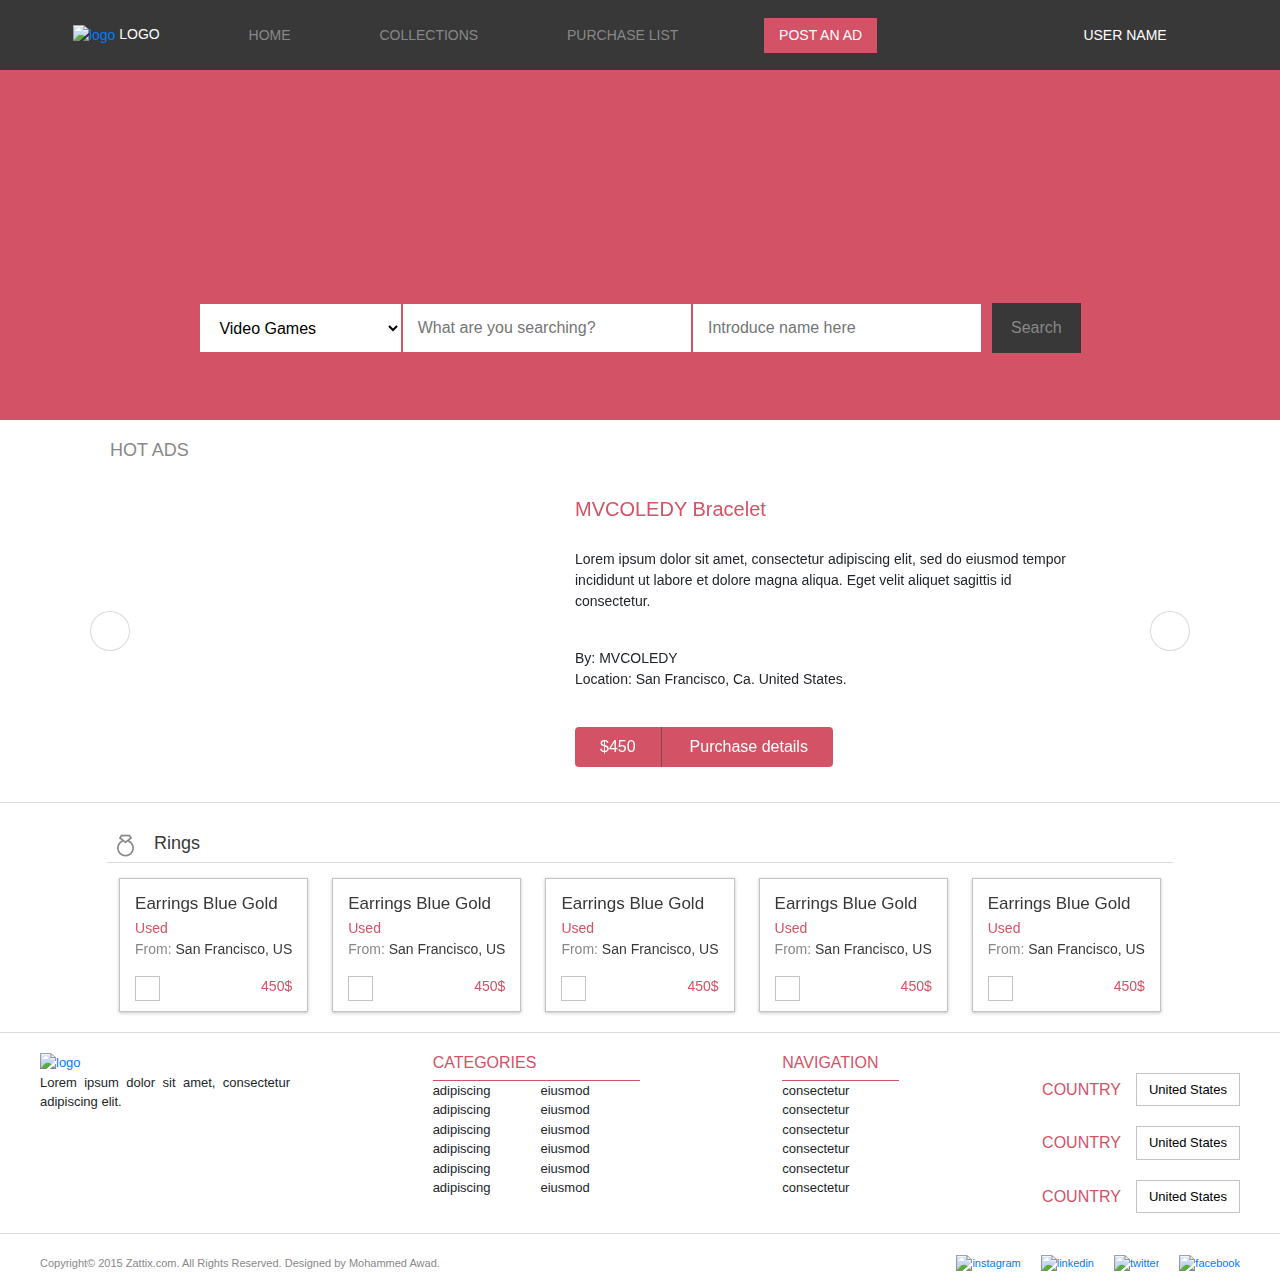
==== index.html @ ef817d39 "Add styling to nav and carousel" ====
<!doctype html>
<html lang="en">
  <head>
    <meta charset="utf-8">
    <meta name="viewport" content="width=device-width, initial-scale=1, shrink-to-fit=no">
    <!-- Bootstrap CSS -->
    <link rel="stylesheet" href="https://stackpath.bootstrapcdn.com/bootstrap/4.4.1/css/bootstrap.min.css" integrity="sha384-Vkoo8x4CGsO3+Hhxv8T/Q5PaXtkKtu6ug5TOeNV6gBiFeWPGFN9MuhOf23Q9Ifjh" crossorigin="anonymous">
    
    <link rel="stylesheet" href="./css/style.css">
    <link rel="stylesheet" href="./css/media-query.css">
    <link rel="stylesheet" href="https://unpkg.com/flickity@2/dist/flickity.min.css">

    <script src="https://kit.fontawesome.com/90e1eb2041.js" crossorigin="anonymous"></script>
    <script src="https://unpkg.com/flickity@2/dist/flickity.pkgd.min.js"></script>
    <title>Online Shop</title>
  </head>

  <body>
    <header>
      <nav class="bg-color03">
        <!--MAIN NAV-->
        <div class="nav01-display-none">
          <ul class="nav-list header-list01">
            <li class="item-logo">
              <a href="#">
                <img class="nav-logo" src="./img/logo.png" alt="logo">
                <span class="color00">LOGO</span>
              </a>            
            </li>
  
            <li>            
              <a class="color02" href="#">
                <i class="fas fa-home nav-icon"></i>
                HOME
              </a>
            </li>
  
            <li>            
              <a class="color02" href="#">
                <i class="fas fa-border-all nav-icon"></i>
                COLLECTIONS
              </a>
            </li>
  
            <li>            
              <a class="color02" href="#">
                <i class="fas fa-shopping-cart nav-icon"></i>
                PURCHASE LIST
              </a>
            </li>
  
            <li class="item-postad">            
              <a class="color00 bg-color01 nav-postad" href="#">
                <span class="">POST AN AD</span>
              </a>
            </li>
          </ul>
          
          <ul class="nav-list header-list02">
            <li class="item-user">
              <a class="color02" href="#">
                <i class="fas fa-envelope"></i>
              </a>
            </li>
  
            <li class="item-user">
              <a class="color00" href="#">
                USER NAME
              </a>
            </li>
  
            <li>
              <a class="color02" href="#">
                <i class="fas fa-user-circle"></i>
              </a>
            </li>
          </ul>
        </div>
        <!--MAIN NAV-->
        
        <!--SECOND NAV-->
        <div class="nav02-display-none">
          <ul class="nav-list header-list01">
            <li>
              <a href="#">
                <img class="nav-logo" src="./img/logo.png" alt="logo">
              </a>            
            </li>
  
            <li>            
              <a class="color02" href="#">
                <i class="fas fa-home nav-icon"></i>
                <span class="list-display-none">HOME</span>  
              </a>
            </li>
  
            <li>            
              <a class="color02" href="#">
                <i class="fas fa-border-all nav-icon"></i>
                <span class="list-display-none">COLLECTIONS</span>                
              </a>
            </li>
  
            <li>            
              <a class="color02" href="#">
                <i class="fas fa-shopping-cart nav-icon"></i>
                <span class="list-display-none">PURCHASE LIST</span>                
              </a>
            </li>

            <li class="menu-item">
              <a class="color02" href="#">
                <i class="fas fa-bars"></i>
              </a>
            </li>
          </ul>
        </div>
        <!--SECOND NAV-->      
      </nav>
      <div class="bg-color01 search-header" id="header-index">
          <form class="form-header" action="#">
            <label for="departments"></label>
            <select class="bg-color00" id="departments" name="departments">
              <option value="video-games">Video Games</option>
              <option value="consoles">Consoles</option>
              <option value="accessories">Accessories</option>
              <option value="virtual-reality">Virtual Reality</option>
            </select>

            <label for="t-product"></label>
            <input class="bg-color00" type="text" id="t-product" name="type-product" placeholder="What are you searching?">
            
            <label for="n-product"></label>
            <input class="bg-color00" type="text" id="n-product" name="name-product" placeholder="Introduce name here">

            <input class="bg-color03 color02" type="submit" value="Search">
          </form>
      </div>
    </header>
  
    <main>     
      <section class="section-hotads">
        <div id="sales" class="carousel slide bg-color00 sales-hotads" data-ride="carousel">
          <div class="carousel-inner c-inner-hotads">
            <h2 class="color02">HOT ADS</h2>
            <div class="carousel-item active c-item-hotads">
              <div class="product-hotads">
                
                <div class="hotads-img-box" id="hotads01">                  
                </div>
                <div class="product-info-hotads">
                  <h3 class="color01">MVCOLEDY Bracelet</h3>
                  <p class="display-none-hotads">Lorem ipsum dolor sit amet, consectetur adipiscing elit, 
                    sed do eiusmod tempor incididunt ut labore et dolore magna aliqua. 
                    Eget velit aliquet sagittis id consectetur.</p>
                  <p class="display-none-hotads"><span>By:</span> <span>MVCOLEDY</span> <br>
                    <span>Location:</span> <span>San Francisco, Ca. United States.</span></p>
                  
                  <div class="button-space-hotads">
                    <button class="buttons-hotads bg-color01 color00 price-hotads" type="button">
                      $450
                    </button>
    
                    <button class="buttons-hotads bg-color01 color00 purchase-hotads" type="button">
                      <i class="fas fa-shopping-cart nav-icon"></i>
                      Purchase details
                    </button>
                  </div>                
                </div>
              </div>                          
            </div>
            
            <div class="carousel-item c-item-hotads">
              <div class="product-hotads">
                <div class="hotads-img-box" id="hotads02">                  
                </div>
                <div class="product-info-hotads">
                  <h3 class="color01">MVCOLEDY Bracelet</h3>
                  <p class="display-none-hotads">Lorem ipsum dolor sit amet, consectetur adipiscing elit, 
                    sed do eiusmod tempor incididunt ut labore et dolore magna aliqua. 
                    Eget velit aliquet sagittis id consectetur.</p>
                  <p class="display-none-hotads"><span>By:</span> <span>MVCOLEDY</span> <br>
                    <span>Location:</span> <span>San Francisco, Ca. United States.</span></p>
                  
                  <div class="button-space-hotads">
                    <button class="buttons-hotads bg-color01 color00 price-hotads" type="button">
                      $450
                    </button>
    
                    <button class="buttons-hotads bg-color01 color00 purchase-hotads" type="button">
                      <i class="fas fa-shopping-cart nav-icon"></i>
                      Purchase details
                    </button>
                  </div>                
                </div>
              </div>                          
            </div>
          </div>
          
          <!-- Left and right controls -->
          <a class="color01 prev-next-hotads" id="c-prev" href="#sales" data-slide="prev">
            <i class="fas fa-chevron-left"></i>
          </a>
          <a class="color01 prev-next-hotads" id="c-next" href="#sales" data-slide="next">
            <i class="fas fa-chevron-right"></i>
          </a>
        </div>
      </section>
      
      <section class="section-all">
        <div class="part2">
          <div class="title">
            <img src="./img/icons8-ring-side-view-27.png" alt="">
            <h4 class="color03">Rings</h4>
          </div>
        
          <div id="main-part2" class="carousel slide" data-ride="carousel" data-interval="0">
            <div class="carousel-inner c-inner-part2">
              <div class="carousel-item active">
                <div class="row row-part2">
                  <div class="bg-color00 product-part2">
                    <img class="product-img-part2"
                      src="https://images-na.ssl-images-amazon.com/images/I/61l3zhyeE4L._AC_UX500_.jpg" alt="">
                    <div class="product-info-part2">
                      <a href="#">
                        <h5 class="color03">Earrings Blue Gold</h5>
                      </a>
                      <span class="color01">Used</span>
                      <p class="color02">From: <span class="color03">San Francisco, US</span></p>
                      <div class="product-more-details">
                        <a class="color02 more-info-button" href="">
                          <i class="fas fa-plus"></i>
                        </a>
                        <span class="color01">450$</span>
                      </div>
                    </div>
                  </div>
        
                  <div class="bg-color00 product-part2">
                    <img class="product-img-part2"
                      src="https://images-na.ssl-images-amazon.com/images/I/61l3zhyeE4L._AC_UX500_.jpg" alt="">
                    <div class="product-info-part2">
                      <a href="#">
                        <h5 class="color03">Earrings Blue Gold</h5>
                      </a>
                      <span class="color01">Used</span>
                      <p class="color02">From: <span class="color03">San Francisco, US</span></p>
                      <div class="product-more-details">
                        <a class="color02 more-info-button" href="">
                          <i class="fas fa-plus"></i>
                        </a>
                        <span class="color01">450$</span>
                      </div>
                    </div>
                  </div>
        
                  <div class="bg-color00 product-part2">
                    <img class="product-img-part2"
                      src="https://images-na.ssl-images-amazon.com/images/I/61l3zhyeE4L._AC_UX500_.jpg" alt="">
                    <div class="product-info-part2">
                      <a href="#">
                        <h5 class="color03">Earrings Blue Gold</h5>
                      </a>
                      <span class="color01">Used</span>
                      <p class="color02">From: <span class="color03">San Francisco, US</span></p>
                      <div class="product-more-details">
                        <a class="color02 more-info-button" href="">
                          <i class="fas fa-plus"></i>
                        </a>
                        <span class="color01">450$</span>
                      </div>
                    </div>
                  </div>
        
                  <div class="bg-color00 product-part2">
                    <img class="product-img-part2"
                      src="https://images-na.ssl-images-amazon.com/images/I/61l3zhyeE4L._AC_UX500_.jpg" alt="">
                    <div class="product-info-part2">
                      <a href="#">
                        <h5 class="color03">Earrings Blue Gold</h5>
                      </a>
                      <span class="color01">Used</span>
                      <p class="color02">From: <span class="color03">San Francisco, US</span></p>
                      <div class="product-more-details">
                        <a class="color02 more-info-button" href="">
                          <i class="fas fa-plus"></i>
                        </a>
                        <span class="color01">450$</span>
                      </div>
                    </div>
                  </div>
        
                  <div class="bg-color00 product-part2">
                    <img class="product-img-part2"
                      src="https://images-na.ssl-images-amazon.com/images/I/61l3zhyeE4L._AC_UX500_.jpg" alt="">
                    <div class="product-info-part2">
                      <a href="#">
                        <h5 class="color03">Earrings Blue Gold</h5>
                      </a>
                      <span class="color01">Used</span>
                      <p class="color02">From: <span class="color03">San Francisco, US</span></p>
                      <div class="product-more-details">
                        <a class="color02 more-info-button" href="">
                          <i class="fas fa-plus"></i>
                        </a>
                        <span class="color01">450$</span>
                      </div>
                    </div>
                  </div>
                </div>
              </div>
        
              <div class="carousel-item">
                <div class="row row-part2">
                  <div class="bg-color00 product-part2">
                    <img class="product-img-part2"
                      src="https://images-na.ssl-images-amazon.com/images/I/61tXIpILF8L._AC_UY395_.jpg" alt="">
                    <div class="product-info-part2">
                      <a href="#">
                        <h5 class="color03">Earrings Blue Gold</h5>
                      </a>
                      <span class="color01">Used</span>
                      <p class="color02">From: <span class="color03">San Francisco, US</span></p>
                      <div class="product-more-details">
                        <a class="color02 more-info-button" href="">
                          <i class="fas fa-plus"></i>
                        </a>
                        <span class="color01">450$</span>
                      </div>
                    </div>
                  </div>
        
                  <div class="bg-color00 product-part2">
                    <img class="product-img-part2"
                      src="https://images-na.ssl-images-amazon.com/images/I/61tXIpILF8L._AC_UY395_.jpg" alt="">
                    <div class="product-info-part2">
                      <a href="#">
                        <h5 class="color03">Earrings Blue Gold</h5>
                      </a>
                      <span class="color01">Used</span>
                      <p class="color02">From: <span class="color03">San Francisco, US</span></p>
                      <div class="product-more-details">
                        <a class="color02 more-info-button" href="">
                          <i class="fas fa-plus"></i>
                        </a>
                        <span class="color01">450$</span>
                      </div>
                    </div>
                  </div>
        
                  <div class="bg-color00 product-part2">
                    <img class="product-img-part2"
                      src="https://images-na.ssl-images-amazon.com/images/I/61tXIpILF8L._AC_UY395_.jpg" alt="">
                    <div class="product-info-part2">
                      <a href="#">
                        <h5 class="color03">Earrings Blue Gold</h5>
                      </a>
                      <span class="color01">Used</span>
                      <p class="color02">From: <span class="color03">San Francisco, US</span></p>
                      <div class="product-more-details">
                        <a class="color02 more-info-button" href="">
                          <i class="fas fa-plus"></i>
                        </a>
                        <span class="color01">450$</span>
                      </div>
                    </div>
                  </div>
        
                  <div class="bg-color00 product-part2">
                    <img class="product-img-part2"
                      src="https://images-na.ssl-images-amazon.com/images/I/61tXIpILF8L._AC_UY395_.jpg" alt="">
                    <div class="product-info-part2">
                      <a href="#">
                        <h5 class="color03">Earrings Blue Gold</h5>
                      </a>
                      <span class="color01">Used</span>
                      <p class="color02">From: <span class="color03">San Francisco, US</span></p>
                      <div class="product-more-details">
                        <a class="color02 more-info-button" href="">
                          <i class="fas fa-plus"></i>
                        </a>
                        <span class="color01">450$</span>
                      </div>
                    </div>
                  </div>
        
                  <div class="bg-color00 product-part2">
                    <img class="product-img-part2"
                      src="https://images-na.ssl-images-amazon.com/images/I/61tXIpILF8L._AC_UY395_.jpg" alt="">
                    <div class="product-info-part2">
                      <a href="#">
                        <h5 class="color03">Earrings Blue Gold</h5>
                      </a>
                      <span class="color01">Used</span>
                      <p class="color02">From: <span class="color03">San Francisco, US</span></p>
                      <div class="product-more-details">
                        <a class="color02 more-info-button" href="">
                          <i class="fas fa-plus"></i>
                        </a>
                        <span class="color01">450$</span>
                      </div>
                    </div>
                  </div>
                </div>
              </div>
            </div>
          </div>
        
          <a class="color03 c-buttons-part2" id="c-btn-left-part2" href="#main-part2" role="button" data-slide="prev">
            <i class="fas fa-chevron-left"></i>
          </a>
          <a class="color03 c-buttons-part2" id="c-btn-right-part2" href="#main-part2" role="button" data-slide="next">
            <i class="fas fa-chevron-right"></i>
          </a>
        </div>
      </section>      
    </main>
  
    
    <footer>
      <div class="footer01">
        <div class="business-info-footer">
          <a href="#">
            <img class="nav-logo" src="./img/logo.png" alt="logo">
          </a> 
          <p>Lorem ipsum dolor sit amet, consectetur adipiscing elit.</p>
        </div>

        <div class="categories-footer">
          <div class="categories-title-footer">
            <h6 class="color01">CATEGORIES</h6>
          </div>
          <div class="categories-list-box">
            <ul class="categories-list">
              <li>adipiscing</li>
              <li>adipiscing</li>
              <li>adipiscing</li>
              <li>adipiscing</li>
              <li>adipiscing</li>
              <li>adipiscing</li>
            </ul>

            <ul>
              <li>eiusmod</li>
              <li>eiusmod</li>
              <li>eiusmod</li>
              <li>eiusmod</li>
              <li>eiusmod</li>
              <li>eiusmod</li>
            </ul>
          </div>
        </div>

        <div class="navigation-footer">
          <div class="navigation-title-footer">
            <h6 class="color01">NAVIGATION</h6>
          </div>
          <ul class="navigation-list-footer">
            <li>consectetur</li>
            <li>consectetur</li>
            <li>consectetur</li>
            <li>consectetur</li>
            <li>consectetur</li>
            <li>consectetur</li>
          </ul>
        </div>

        <div class="options-footer">
            <div class="op-titlebtn-footer">
              <h6 class="m-0 color01">COUNTRY</h6>
              <button class="bg-color00" type="button">
                United States 
              </button>
            </div>

            <div class="op-titlebtn-footer">
              <h6 class="m-0 color01">COUNTRY</h6>
              <button class="bg-color00" type="button">
                United States 
              </button>
            </div>

            <div class="op-titlebtn-footer">
              <h6 class="m-0 color01">COUNTRY</h6>
              <button class="bg-color00" type="button">
                United States 
              </button>
            </div>
        </div>  
      </div>
  
  
      <div class="footer02 color02">
        <div class="items-footer02">
          <p>
            Copyright© 2015 Zattix.com. All Rights Reserved. Designed by Mohammed Awad.
          </p>
          <ul class="social-media-footer02">
            <li>
              <a href="#">
                <img src="./img/icons8-instagram-24.png" alt="instagram">
              </a>
            </li>

            <li>
              <a href="#">
                <img src="./img/icons8-linkedin-2-24.png" alt="linkedin">
              </a>
            </li>

            <li>
              <a href="#">
                <img src="./img/icons8-twitter-22.png" alt="twitter">
              </a>
            </li>

            <li>
              <a href="#">
                <img src="./img/icons8-facebook-f-22.png" alt="facebook">
              </a>
            </li>
          </ul>
        </div>        
      </div>
    </footer>
    
    <!-- Optional JavaScript -->
    <!-- jQuery first, then Popper.js, then Bootstrap JS -->
    <script src="https://code.jquery.com/jquery-3.4.1.slim.min.js" integrity="sha384-J6qa4849blE2+poT4WnyKhv5vZF5SrPo0iEjwBvKU7imGFAV0wwj1yYfoRSJoZ+n" crossorigin="anonymous"></script>
    <script src="https://cdn.jsdelivr.net/npm/popper.js@1.16.0/dist/umd/popper.min.js" integrity="sha384-Q6E9RHvbIyZFJoft+2mJbHaEWldlvI9IOYy5n3zV9zzTtmI3UksdQRVvoxMfooAo" crossorigin="anonymous"></script>
    <script src="https://stackpath.bootstrapcdn.com/bootstrap/4.4.1/js/bootstrap.min.js" integrity="sha384-wfSDF2E50Y2D1uUdj0O3uMBJnjuUD4Ih7YwaYd1iqfktj0Uod8GCExl3Og8ifwB6" crossorigin="anonymous"></script>
  </body>
</html>
---- css/style.css ----
@font-face {
  font-family: "Raleway-Light";
  font-weight: 300;
  font-style: normal;
  src: url("../fonts/Raleway-Light.ttf");
}

@font-face {
  font-family: "Raleway-ExtraBold";
  font-weight: 800;
  font-style: normal;
  src: url("../fonts/Raleway-ExtraBold.ttf");
}

@font-face {
  font-family: "HelveticaNeueLT-LightCond";
  font-weight: 300;
  font-style: normal;
  src: url("../fonts/HelveticaNeueLT-LightCond.otf");
}

@font-face {
  font-family: "HelveticaNeueLT-MediumCond";
  font-weight: 500;
  font-style: normal;
  src: url("../fonts/HelveticaNeueLT-MediumCond.otf");
}

@font-face {
  font-family: "HelveticaNeueLT-BoldCond";
  font-weight: 700;
  font-style: normal;
  src: url("../fonts/HelveticaNeueLT-BoldCond.otf");
}

.f-family-raleway-l {
  font-family: "Raleway-Light", sans-serif;
}

.f-family-raleway-eb {
  font-family: "Raleway-ExtraBold", sans-serif;
}

.f-family-helvetica-l {
  font-family: "HelveticaNeueLT-LightCond", sans-serif;
}

.f-family-helvetica-m {
  font-family: "HelveticaNeueLT-MediumCond", sans-serif;
}

.f-family-helvetica-b {
  font-family: "HelveticaNeueLT-BoldCond", sans-serif;
}

.color00 {
  color: white;
}

.bg-color00 {
  background-color: white;
}

.color01 {
  color: #d35266;
}

.bg-color01 {
  background-color: #d35266;
}

.color02 {
  color: #888;
}

.bg-color02 {
  background-color: #888;
}

.color03 {
  color: #383838;
}

.bg-color03 {
  background-color: #383838;
}

body {
  min-width: 330px;
}

h3 {
  font-size: 20px;
}

/* HEADER */
nav {
  height: 70px;
  display: flex;
  flex-wrap: nowrap;
  justify-content: space-around;
}

.nav01-display-none {
  max-width: 1500px;
  margin: 0 30px;
  flex-grow: 1;
  flex-shrink: 1;
  display: flex;
  justify-content: space-between;
}

.nav02-display-none {
  display: none;
  justify-content: space-between;
  flex-grow: 1;
}

.nav-list {
  padding: 0;
  margin: 0;
  height: 100%;
  flex-grow: 1;
  flex-shrink: 1;
  display: flex;
  justify-content: space-between;
  text-align: center;
  align-items: center;
  list-style: none;
  font-size: 14px;
}

.nav-list li {
  padding: 0 10px;
  flex-grow: 1;
  flex-shrink: 1;
}

.nav-list a:hover {
  text-decoration: none;
  color: #d35266;
}

.header-list01 {
  max-width: 900px;
  margin-right: 80px;
}

.header-list02 {
  max-width: 250px;
}

.nav-icon {
  margin-right: 3px;
}

.nav-logo {
  height: 70px;
}

.nav-postad {
  height: 35px;
  padding: 0 15px 0 15px;
  display: inline-block;
  line-height: 35px;
  white-space: nowrap;
}

.fa-user-circle {
  font-size: 40px;
}

/* HEADER */

/* SEARCH BAR */

#header-index {
  height: 350px;
}

.search-header {
  margin: auto;
  display: grid;
  grid-template-rows: 2fr 1fr;
  grid-template-columns: repeat(3, auto);
  background-image: url("../img/random-grey-variations.png");
}

.form-header {
  grid-row: 2 / 3;
  grid-column: 2 / 3;
  margin: 0 20px;
  display: flex;
}

.form-header label {
  margin: 0;
}

.form-header select,
.form-header input[type=text] {
  height: 50px;
  padding: 0 15px;
  flex-grow: 2;
  border: none;
  border: 1px solid #d35266;
}

.form-header input[type=submit] {
  height: 50px;
  margin-left: 10px;
  flex-grow: 1;
  border: none;
}

/* SEARCH BAR */

/* MAIN */

main {
  margin: auto;
  display: grid;
  grid-template-columns: 1fr minmax(auto, 1100px) 1fr;
  grid-template-rows: auto;
}

/* MAIN */

/* HOT ADS */

.section-hotads {
  grid-column: 1 / -1;
  padding: 0 15px;
}

.sales-hotads {
  position: relative;
  max-width: 1100px;
  margin: auto;
}

.c-inner-hotads {
  padding: 20px;
}

.c-inner-hotads h2 {
  font-size: 18px;
  margin-bottom: 20px;
}

.c-item-hotads {
  padding: 0 40px;
}

.product-hotads {
  max-width: 900px;
  min-height: 300px;
  margin: auto;
  display: flex;
  align-content: center;
}

.hotads-img-box {
  margin: auto;
  height: 300px;
  width: 40%;
  background-repeat: no-repeat;
  background-position: 50% 50%;
  background-size: cover;
}

#hotads01 {
  background-image: url("https://images-na.ssl-images-amazon.com/images/I/61VxTuHfcxL._AC_UY395_.jpg");
}

#hotads02 {
  background-image: url("https://images-na.ssl-images-amazon.com/images/I/91EucPvh5ZL._AC_UY395_.jpg");
}

.product-info-hotads {
  padding: 15px 0 15px 25px;
  width: 60%;
  display: flex;
  flex-direction: column;
  justify-content: space-between;
}

.product-info-hotads p {
  font-size: 14px;
}

.button-space-hotads {
  font-size: 0;
}

.buttons-hotads {
  height: 40px;
  padding-left: 25px;
  padding-right: 25px;
  margin: 0;
  font-size: 16px;
  border: none;
}

.price-hotads {
  border-top-left-radius: 4px;
  border-bottom-left-radius: 4px;
  border-right: 1px solid #38383880;
}

.purchase-hotads {
  border-top-right-radius: 4px;
  border-bottom-right-radius: 4px;
}

.prev-next-hotads {
  position: absolute;
  top: 50%;
  width: 40px;
  height: 40px;
  display: flex;
  justify-content: center;
  align-items: center;
  border: 1px solid rgba(136, 136, 136, 0.3);
  border-radius: 50%;
  background-color: rgba(255, 255, 255, 0.7);
}

#c-prev {
  left: 0;
}

#c-next {
  right: 0;
}

/* HOT ADS */

/* PART 1 */

.section-all {
  grid-column: 1 / -1;
  width: 100%;
  display: grid;
  grid-template-columns: 1fr minmax(auto, 1100px) 1fr;
  grid-template-rows: auto;
  border-top: 1px solid rgba(136, 136, 136, 0.3);
  background-color: #ffff;
  background-image: url("../img/45-degree-fabric-light.png");
}

.part2 {
  position: relative;
  grid-column: 2 / 3;
  margin: auto;
  padding-bottom: 15px;
}

.title {
  margin: 30px 0 10px 0;
  display: flex;
  border-bottom: 1px solid rgba(136, 136, 136, 0.3);
}

.title img {
  padding-left: 5px;
  height: 100%;
}

.title h4 {
  padding-left: 15px;
  font-size: 18px;
}

.c-inner-part2 {
  overflow-x: hidden;
}

/* .c-inner-part2::after {
  content: "";
  position: absolute;
  top: 0;
  left: 0;
  width: 100%;
  height: 100%;
  background-image: linear-gradient(to right, rgba(255, 255, 255) 1%, rgba(255, 255, 255, 0) 5%, rgba(255, 255, 255, 0) 95%, rgba(255, 255, 255) 99%);
}
*/

.row-part2 {
  padding: 0 15px 0 15px;
  flex-wrap: nowrap;
  overflow-x: hidden;
}

.product-part2 {
  max-width: 250px;
  padding: 0;
  margin: 5px 12px;
  display: flex;
  flex-direction: column;
  border: 1px solid rgba(136, 136, 136, 0.5);
  box-shadow: 0 1px 3px rgba(136, 136, 136, 0.5);
}

.product-img-part2 {
  width: 100%;
}

.product-info-part2 {
  padding: 0 15px 10px 15px;
  font-size: 14px;
}

.product-info-part2 h5 {
  padding-top: 15px;
  margin-bottom: 3px;
  font-size: 17px;
}

.product-more-details {
  display: flex;
  justify-content: space-between;
}

.more-info-button {
  height: 25px;
  width: 25px;
  text-align: center;
  line-height: 22px;
  font-size: 11px;
  border: 1px solid rgba(136, 136, 136, 0.5);
}

.more-info-button:hover {
  color: #d35266;
  background-color: #383838;
}

.c-buttons-part2 {
  position: absolute;
  top: 55%;
}

#c-btn-right-part2 {
  right: 0;
}

/* PART 1 */

/* FOOTER */

footer {
  height: 250px;
  padding: 20px 0;
  background-color: rgb(255, 255, 255);
  border-top: 1px solid rgba(136, 136, 136, 0.3);
}

footer ul {
  list-style: none;
  padding-left: 0;
}

.footer01 {
  margin: 0 20px;
  display: flex;
  justify-content: space-between;
  align-items: flex-start;
}

.footer01 > * {
  margin: 0 20px;
  font-size: 13px;
}

.footer01 ul {
  padding-right: 50px;
}

.business-info-footer {
  max-width: 250px;
  text-align: justify;
}

.categories-title-footer,
.navigation-title-footer {
  border-bottom: 1px solid #d35266;
}

.categories-list-box {
  flex-shrink: 1;
  display: flex;
}

.op-titlebtn-footer {
  margin: 20px 0;
  display: flex;
  align-items: center;
}

.op-titlebtn-footer button {
  padding: 6px 12px;
  margin-left: 15px;
  white-space: nowrap;
  border: none;
  border: 1px solid rgba(136, 136, 136, 0.5);
}

.footer02 {
  border-top: 1px solid rgba(136, 136, 136, 0.3);
}

.items-footer02 {
  margin: 20px 40px 0 40px;
  display: flex;
  justify-content: space-between;
  align-items: center;
  font-size: 11px;
}

.social-media-footer02 {
  display: flex;
}

.social-media-footer02 li {
  margin-left: 20px;
}

/* FOOTER */
---- css/media-query.css ----
@media only screen and (max-width: 940px) {
  .item-user {
    display: none;
  }
}

@media only screen and (max-width: 822px) {
  .item-postad {
    display: none;
  }
}

@media only screen and (max-width: 768px) {
  nav,
  .nav-logo {
    height: 50px;
  }

  .nav-list {
    font-size: 12px;
  }

  .nav01-display-none {
    display: none;
  }

  .nav02-display-none {
    height: 35px;
    margin: auto;
    display: flex;
  }

  .header-list01 {
    margin-right: 0;
  }

  .menu-item {
    font-size: 25px;
  }
}

@media only screen and (max-width: 736px) {
  .search-bar {
    height: 450px;
  }

  .form-header {
    flex-direction: column;
  }

  .form-header input[type=submit] {
    margin: 10px 0 30px 0;
  }
}

@media only screen and (max-width: ) {
  
}

@media only screen and (max-width: 420px) {
  .list-display-none {
    display: none;
  }

  .nav-icon {
    font-size: 15px;
  }
}
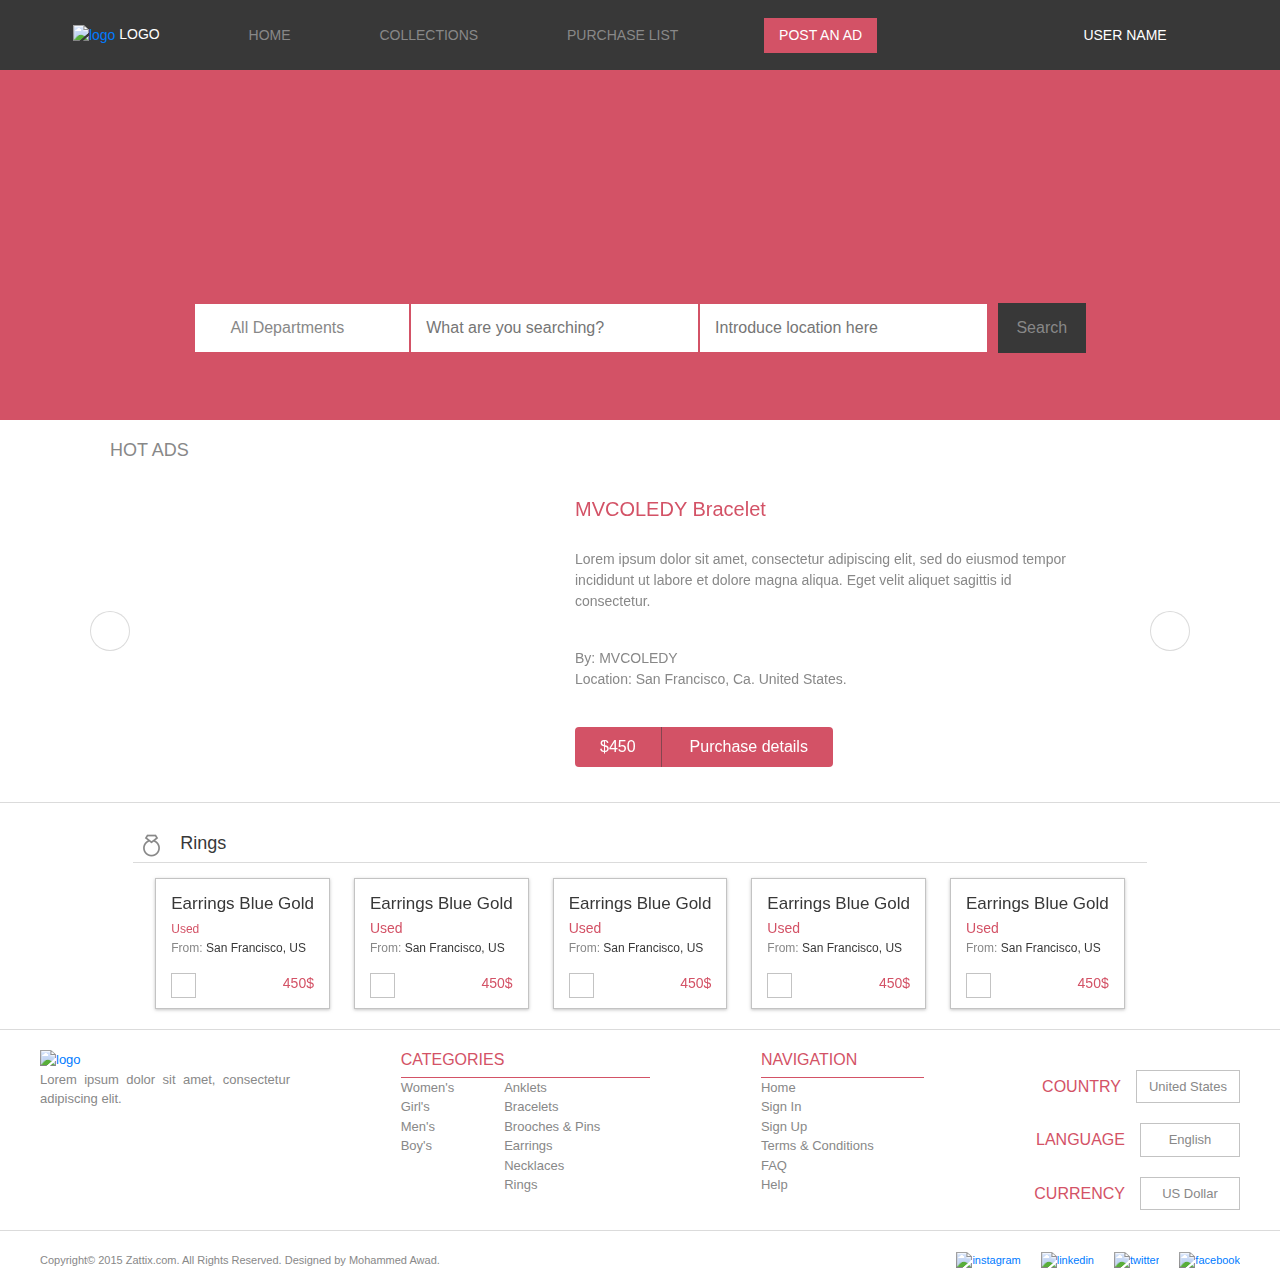
==== commit a4500428: "Change style of checkbox" ====
--- a/index.html
+++ b/index.html
@@ -49,10 +49,10 @@
               </a>
             </li>
   
-            <li class="item-postad">            
-              <a class="color00 bg-color01 nav-postad" href="#">
-                <span class="">POST AN AD</span>
-              </a>
+            <li class="item-postad">
+              <button class="color00 bg-color01 nav-postad white-space-nw" type="button">
+                POST AN AD
+              </button>
             </li>
           </ul>
           
@@ -104,7 +104,7 @@
             <li>            
               <a class="color02" href="#">
                 <i class="fas fa-shopping-cart nav-icon"></i>
-                <span class="list-display-none">PURCHASE LIST</span>                
+                <span class="list-display-none white-space-nw">PURCHASE LIST</span>                
               </a>
             </li>
 
@@ -118,20 +118,21 @@
         <!--SECOND NAV-->      
       </nav>
       <div class="bg-color01 search-header" id="header-index">
-          <form class="form-header" action="#">
+          <form class="form-header color02 f-family-raleway-l" action="#">
             <label for="departments"></label>
-            <select class="bg-color00" id="departments" name="departments">
-              <option value="video-games">Video Games</option>
-              <option value="consoles">Consoles</option>
-              <option value="accessories">Accessories</option>
-              <option value="virtual-reality">Virtual Reality</option>
+            <select class="bg-color00 color02" id="departments" name="departments">
+              <option value="departments">All Departments</option>
+              <option value="womens">Women's</option>
+              <option value="girl">Girl's</option>
+              <option value="mens">Men's</option>
+              <option value="boys">Boy's</option>
             </select>
 
             <label for="t-product"></label>
             <input class="bg-color00" type="text" id="t-product" name="type-product" placeholder="What are you searching?">
             
             <label for="n-product"></label>
-            <input class="bg-color00" type="text" id="n-product" name="name-product" placeholder="Introduce name here">
+            <input class="bg-color00" type="text" id="n-product" name="name-product" placeholder="Introduce location here">
 
             <input class="bg-color03 color02" type="submit" value="Search">
           </form>
@@ -142,19 +143,19 @@
       <section class="section-hotads">
         <div id="sales" class="carousel slide bg-color00 sales-hotads" data-ride="carousel">
           <div class="carousel-inner c-inner-hotads">
-            <h2 class="color02">HOT ADS</h2>
+            <h2 class="color02 f-family-helvetica-b">HOT ADS</h2>
             <div class="carousel-item active c-item-hotads">
               <div class="product-hotads">
                 
                 <div class="hotads-img-box" id="hotads01">                  
                 </div>
-                <div class="product-info-hotads">
+                <div class="product-info-hotads f-family-helvetica-m">
                   <h3 class="color01">MVCOLEDY Bracelet</h3>
-                  <p class="display-none-hotads">Lorem ipsum dolor sit amet, consectetur adipiscing elit, 
+                  <p class="color02  display-none-hotads">Lorem ipsum dolor sit amet, consectetur adipiscing elit, 
                     sed do eiusmod tempor incididunt ut labore et dolore magna aliqua. 
                     Eget velit aliquet sagittis id consectetur.</p>
-                  <p class="display-none-hotads"><span>By:</span> <span>MVCOLEDY</span> <br>
-                    <span>Location:</span> <span>San Francisco, Ca. United States.</span></p>
+                  <p class="display-none-hotads color02"><span>By:</span> <span class="f-family-helvetica-l">MVCOLEDY</span> <br>
+                    <spa>Location:</span> <span class="f-family-helvetica-l">San Francisco, Ca. United States.</span></p>
                   
                   <div class="button-space-hotads">
                     <button class="buttons-hotads bg-color01 color00 price-hotads" type="button">
@@ -163,7 +164,7 @@
     
                     <button class="buttons-hotads bg-color01 color00 purchase-hotads" type="button">
                       <i class="fas fa-shopping-cart nav-icon"></i>
-                      Purchase details
+                      <span class="purchase-text-hotads">Purchase details</span>
                     </button>
                   </div>                
                 </div>
@@ -172,15 +173,16 @@
             
             <div class="carousel-item c-item-hotads">
               <div class="product-hotads">
+                
                 <div class="hotads-img-box" id="hotads02">                  
                 </div>
-                <div class="product-info-hotads">
+                <div class="product-info-hotads f-family-helvetica-m">
                   <h3 class="color01">MVCOLEDY Bracelet</h3>
-                  <p class="display-none-hotads">Lorem ipsum dolor sit amet, consectetur adipiscing elit, 
+                  <p class="color02  display-none-hotads">Lorem ipsum dolor sit amet, consectetur adipiscing elit, 
                     sed do eiusmod tempor incididunt ut labore et dolore magna aliqua. 
                     Eget velit aliquet sagittis id consectetur.</p>
-                  <p class="display-none-hotads"><span>By:</span> <span>MVCOLEDY</span> <br>
-                    <span>Location:</span> <span>San Francisco, Ca. United States.</span></p>
+                  <p class="display-none-hotads color02"><span>By:</span> <span class="f-family-helvetica-l">MVCOLEDY</span> <br>
+                    <spa>Location:</span> <span class="f-family-helvetica-l">San Francisco, Ca. United States.</span></p>
                   
                   <div class="button-space-hotads">
                     <button class="buttons-hotads bg-color01 color00 price-hotads" type="button">
@@ -189,7 +191,7 @@
     
                     <button class="buttons-hotads bg-color01 color00 purchase-hotads" type="button">
                       <i class="fas fa-shopping-cart nav-icon"></i>
-                      Purchase details
+                      <span class="purchase-text-hotads">Purchase details</span>
                     </button>
                   </div>                
                 </div>
@@ -208,7 +210,7 @@
       </section>
       
       <section class="section-all">
-        <div class="part2">
+        <div class="part2 f-family-helvetica-m">
           <div class="title">
             <img src="./img/icons8-ring-side-view-27.png" alt="">
             <h4 class="color03">Rings</h4>
@@ -225,13 +227,34 @@
                       <a href="#">
                         <h5 class="color03">Earrings Blue Gold</h5>
                       </a>
-                      <span class="color01">Used</span>
-                      <p class="color02">From: <span class="color03">San Francisco, US</span></p>
-                      <div class="product-more-details">
-                        <a class="color02 more-info-button" href="">
-                          <i class="fas fa-plus"></i>
-                        </a>
-                        <span class="color01">450$</span>
+                      <span class="color01 p-info-usednew">Used</span>
+                      <p class="color02 f-family-helvetica-l">From: <span class="color03">San Francisco, US</span></p>
+                      <div class="product-more-details">
+                        <button class="color02 more-info-button" type="button">
+                          <i class="fas fa-plus"></i>
+                        </button>                        
+
+                        <span class="color01">450$</span>
+                        <!--<blockquote class="bubble-more-details bg-color00 overflow-hidden">
+                          <ul>
+                            <li class="bubble-list-item">
+                              <a class="color03 bubble-links" href="#">
+                                Add to Collection
+                              </a>
+                            </li>
+                            <li class="bubble-list-item">
+                              <a class="color03 bubble-links" href="#">
+                                Send a Message
+                              </a>
+                            </li>
+                            <li class="bubble-list-item">
+                              <a class="color03 bubble-links" href="#">
+                                More Details
+                              </a>
+                            </li>
+                          </ul>
+                        </blockquote>
+                        <div class="bubble-pointer bg-color00"></div>-->
                       </div>
                     </div>
                   </div>
@@ -246,9 +269,9 @@
                       <span class="color01">Used</span>
                       <p class="color02">From: <span class="color03">San Francisco, US</span></p>
                       <div class="product-more-details">
-                        <a class="color02 more-info-button" href="">
-                          <i class="fas fa-plus"></i>
-                        </a>
+                        <button class="color02 more-info-button" type="button">
+                          <i class="fas fa-plus"></i>
+                        </button>
                         <span class="color01">450$</span>
                       </div>
                     </div>
@@ -264,9 +287,9 @@
                       <span class="color01">Used</span>
                       <p class="color02">From: <span class="color03">San Francisco, US</span></p>
                       <div class="product-more-details">
-                        <a class="color02 more-info-button" href="">
-                          <i class="fas fa-plus"></i>
-                        </a>
+                        <button class="color02 more-info-button" type="button">
+                          <i class="fas fa-plus"></i>
+                        </button>
                         <span class="color01">450$</span>
                       </div>
                     </div>
@@ -282,9 +305,9 @@
                       <span class="color01">Used</span>
                       <p class="color02">From: <span class="color03">San Francisco, US</span></p>
                       <div class="product-more-details">
-                        <a class="color02 more-info-button" href="">
-                          <i class="fas fa-plus"></i>
-                        </a>
+                        <button class="color02 more-info-button" type="button">
+                          <i class="fas fa-plus"></i>
+                        </button>
                         <span class="color01">450$</span>
                       </div>
                     </div>
@@ -300,9 +323,9 @@
                       <span class="color01">Used</span>
                       <p class="color02">From: <span class="color03">San Francisco, US</span></p>
                       <div class="product-more-details">
-                        <a class="color02 more-info-button" href="">
-                          <i class="fas fa-plus"></i>
-                        </a>
+                        <button class="color02 more-info-button" type="button">
+                          <i class="fas fa-plus"></i>
+                        </button>
                         <span class="color01">450$</span>
                       </div>
                     </div>
@@ -322,9 +345,9 @@
                       <span class="color01">Used</span>
                       <p class="color02">From: <span class="color03">San Francisco, US</span></p>
                       <div class="product-more-details">
-                        <a class="color02 more-info-button" href="">
-                          <i class="fas fa-plus"></i>
-                        </a>
+                        <button class="color02 more-info-button" type="button">
+                          <i class="fas fa-plus"></i>
+                        </button>
                         <span class="color01">450$</span>
                       </div>
                     </div>
@@ -340,9 +363,9 @@
                       <span class="color01">Used</span>
                       <p class="color02">From: <span class="color03">San Francisco, US</span></p>
                       <div class="product-more-details">
-                        <a class="color02 more-info-button" href="">
-                          <i class="fas fa-plus"></i>
-                        </a>
+                        <button class="color02 more-info-button" type="button">
+                          <i class="fas fa-plus"></i>
+                        </button>
                         <span class="color01">450$</span>
                       </div>
                     </div>
@@ -358,9 +381,9 @@
                       <span class="color01">Used</span>
                       <p class="color02">From: <span class="color03">San Francisco, US</span></p>
                       <div class="product-more-details">
-                        <a class="color02 more-info-button" href="">
-                          <i class="fas fa-plus"></i>
-                        </a>
+                        <button class="color02 more-info-button" type="button">
+                          <i class="fas fa-plus"></i>
+                        </button>
                         <span class="color01">450$</span>
                       </div>
                     </div>
@@ -376,9 +399,9 @@
                       <span class="color01">Used</span>
                       <p class="color02">From: <span class="color03">San Francisco, US</span></p>
                       <div class="product-more-details">
-                        <a class="color02 more-info-button" href="">
-                          <i class="fas fa-plus"></i>
-                        </a>
+                        <button class="color02 more-info-button" type="button">
+                          <i class="fas fa-plus"></i>
+                        </button>
                         <span class="color01">450$</span>
                       </div>
                     </div>
@@ -394,9 +417,9 @@
                       <span class="color01">Used</span>
                       <p class="color02">From: <span class="color03">San Francisco, US</span></p>
                       <div class="product-more-details">
-                        <a class="color02 more-info-button" href="">
-                          <i class="fas fa-plus"></i>
-                        </a>
+                        <button class="color02 more-info-button" type="button">
+                          <i class="fas fa-plus"></i>
+                        </button>
                         <span class="color01">450$</span>
                       </div>
                     </div>
@@ -406,10 +429,10 @@
             </div>
           </div>
         
-          <a class="color03 c-buttons-part2" id="c-btn-left-part2" href="#main-part2" role="button" data-slide="prev">
+          <a class="color03 c-buttons-part2" href="#main-part2" role="button" data-slide="prev">
             <i class="fas fa-chevron-left"></i>
           </a>
-          <a class="color03 c-buttons-part2" id="c-btn-right-part2" href="#main-part2" role="button" data-slide="next">
+          <a class="color03 c-buttons-part2 c-btn-right-part2" href="#main-part2" role="button" data-slide="next">
             <i class="fas fa-chevron-right"></i>
           </a>
         </div>
@@ -423,67 +446,139 @@
           <a href="#">
             <img class="nav-logo" src="./img/logo.png" alt="logo">
           </a> 
-          <p>Lorem ipsum dolor sit amet, consectetur adipiscing elit.</p>
+          <p class="color02 f-family-helvetica-l">Lorem ipsum dolor sit amet, consectetur adipiscing elit.</p>
         </div>
 
         <div class="categories-footer">
           <div class="categories-title-footer">
-            <h6 class="color01">CATEGORIES</h6>
+            <h6 class="color01 f-family-helvetica-m">CATEGORIES</h6>
           </div>
           <div class="categories-list-box">
-            <ul class="categories-list">
-              <li>adipiscing</li>
-              <li>adipiscing</li>
-              <li>adipiscing</li>
-              <li>adipiscing</li>
-              <li>adipiscing</li>
-              <li>adipiscing</li>
+            <ul class="categories-list-footer">
+              <li>
+                <a class="color02" href="#">
+                  Women's
+                </a>
+              </li>
+              <li>
+                <a class="color02" href="#">
+                  Girl's
+                </a>
+              </li>
+              <li>
+                <a class="color02" href="#">
+                  Men's
+                </a>
+              </li>
+              <li>
+                <a class="color02" href="#">
+                  Boy's
+                </a>
+              </li>
             </ul>
 
-            <ul>
-              <li>eiusmod</li>
-              <li>eiusmod</li>
-              <li>eiusmod</li>
-              <li>eiusmod</li>
-              <li>eiusmod</li>
-              <li>eiusmod</li>
+            <ul class="categories-list-footer">
+              <li>
+                <a class="color02" href="#">
+                  Anklets
+                </a>
+              </li>
+
+              <li>
+                <a class="color02" href="#">
+                  Bracelets
+                </a>
+              </li>
+
+              <li>
+                <a class="color02 white-space-nw" href="#">
+                  Brooches & Pins
+                </a>
+              </li>
+
+              <li>
+                <a class="color02" href="#">
+                  Earrings
+                </a>
+              </li>
+
+              <li>
+                <a class="color02" href="#">
+                  Necklaces
+                </a>
+              </li>
+
+              <li>
+                <a class="color02" href="#">
+                  Rings
+                </a>
+              </li>
             </ul>
           </div>
         </div>
 
         <div class="navigation-footer">
           <div class="navigation-title-footer">
-            <h6 class="color01">NAVIGATION</h6>
+            <h6 class="color01 f-family-helvetica-m">NAVIGATION</h6>
           </div>
           <ul class="navigation-list-footer">
-            <li>consectetur</li>
-            <li>consectetur</li>
-            <li>consectetur</li>
-            <li>consectetur</li>
-            <li>consectetur</li>
-            <li>consectetur</li>
+            <li>
+              <a class="color02" href="#">
+                Home
+              </a>
+            </li>
+          
+            <li>
+              <a class="color02 white-space-nw" href="#">
+                Sign In
+              </a>
+            </li>
+          
+            <li>
+              <a class="color02 white-space-nw" href="#">
+                Sign Up
+              </a>
+            </li>
+          
+            <li>
+              <a class="color02 white-space-nw" href="#">
+                Terms & Conditions
+              </a>
+            </li>
+          
+            <li>
+              <a class="color02" href="#">
+                FAQ
+              </a>
+            </li>
+          
+            <li>
+              <a class="color02" href="#">
+                Help
+              </a>
+            </li>
           </ul>
         </div>
 
         <div class="options-footer">
             <div class="op-titlebtn-footer">
-              <h6 class="m-0 color01">COUNTRY</h6>
-              <button class="bg-color00" type="button">
+              <h6 class="m-0 color01 f-family-helvetica-m">COUNTRY</h6>
+              <button class="bg-color00 color02 button-footer white-space-nw" type="button">
                 United States 
               </button>
             </div>
 
             <div class="op-titlebtn-footer">
-              <h6 class="m-0 color01">COUNTRY</h6>
-              <button class="bg-color00" type="button">
-                United States 
+              <h6 class="m-0 color01 f-family-helvetica-m">LANGUAGE</h6>
+              <button class="bg-color00 color02 button-footer" type="button">
+                English 
               </button>
             </div>
 
             <div class="op-titlebtn-footer">
-              <h6 class="m-0 color01">COUNTRY</h6>
-              <button class="bg-color00" type="button">
-                United States 
+              <h6 class="m-0 color01 f-family-helvetica-m">CURRENCY</h6>
+              <button class="bg-color00 color02 button-footer white-space-nw" type="button">
+                US Dollar 
               </button>
             </div>
         </div>  
--- a/css/style.css
+++ b/css/style.css
@@ -13,24 +13,24 @@
 }
 
 @font-face {
-  font-family: "HelveticaNeueLT-LightCond";
+  font-family: "HelveticaNeue-Light";
   font-weight: 300;
   font-style: normal;
-  src: url("../fonts/HelveticaNeueLT-LightCond.otf");
+  src: url("../fonts/HelveticaNeue\ Light.ttf");
 }
 
 @font-face {
-  font-family: "HelveticaNeueLT-MediumCond";
+  font-family: "HelveticaNeue-Medium";
   font-weight: 500;
   font-style: normal;
-  src: url("../fonts/HelveticaNeueLT-MediumCond.otf");
+  src: url("../fonts/HelveticaNeue\ Medium.ttf");
 }
 
 @font-face {
-  font-family: "HelveticaNeueLT-BoldCond";
+  font-family: "HelveticaNeue-Bold";
   font-weight: 700;
   font-style: normal;
-  src: url("../fonts/HelveticaNeueLT-BoldCond.otf");
+  src: url("../fonts/Helvetica\ Neu\ Bold.ttf");
 }
 
 .f-family-raleway-l {
@@ -42,15 +42,15 @@
 }
 
 .f-family-helvetica-l {
-  font-family: "HelveticaNeueLT-LightCond", sans-serif;
+  font-family: "HelveticaNeue-Light", sans-serif;
 }
 
 .f-family-helvetica-m {
-  font-family: "HelveticaNeueLT-MediumCond", sans-serif;
+  font-family: "HelveticaNeue-Medium", sans-serif;
 }
 
 .f-family-helvetica-b {
-  font-family: "HelveticaNeueLT-BoldCond", sans-serif;
+  font-family: "HelveticaNeue-Bold", sans-serif;
 }
 
 .color00 {
@@ -85,12 +85,21 @@
   background-color: #383838;
 }
 
+.white-space-nw {
+  white-space: nowrap;
+}
+
 body {
   min-width: 330px;
 }
 
 h3 {
   font-size: 20px;
+}
+
+li,
+button {
+  font-family: "HelveticaNeue-Medium", sans-serif;
 }
 
 /* HEADER */
@@ -163,7 +172,17 @@
   padding: 0 15px 0 15px;
   display: inline-block;
   line-height: 35px;
-  white-space: nowrap;
+  border: none;
+}
+
+.nav-postad:hover {
+  color: #d35266;
+  background-color: white;
+  border: none;
+}
+
+.nav-postad:focus {
+  outline: none;
 }
 
 .fa-user-circle {
@@ -206,11 +225,26 @@
   border: 1px solid #d35266;
 }
 
+.form-header select {
+  padding-left: 35px;
+  -webkit-appearance: none;
+  -moz-appearance: none;
+  appearance: none;
+  background-image: url("../img/icons8-sort-down-20.png");
+  background-repeat: no-repeat;
+  background-position: 5px;
+}
+
 .form-header input[type=submit] {
   height: 50px;
   margin-left: 10px;
   flex-grow: 1;
   border: none;
+}
+
+.form-header input[type=submit]:hover {
+  color: #d35266;
+  background-color: white;
 }
 
 /* SEARCH BAR */
@@ -302,6 +336,16 @@
   border: none;
 }
 
+.buttons-hotads:hover {
+  color: #d35266;
+  background-color: white;
+  border: none;
+}
+
+.buttons-hotads:focus {
+  outline: none;
+}
+
 .price-hotads {
   border-top-left-radius: 4px;
   border-bottom-left-radius: 4px;
@@ -324,6 +368,12 @@
   border: 1px solid rgba(136, 136, 136, 0.3);
   border-radius: 50%;
   background-color: rgba(255, 255, 255, 0.7);
+}
+
+.prev-next-hotads:hover {
+  text-decoration: none;
+  color: #d35266;
+  background-color: rgba(136, 136, 136, 0.2);
 }
 
 #c-prev {
@@ -388,13 +438,13 @@
 */
 
 .row-part2 {
-  padding: 0 15px 0 15px;
+  padding: 0 25px 0 25px;
   flex-wrap: nowrap;
   overflow-x: hidden;
 }
 
 .product-part2 {
-  max-width: 250px;
+  max-width: 200px;
   padding: 0;
   margin: 5px 12px;
   display: flex;
@@ -418,7 +468,21 @@
   font-size: 17px;
 }
 
+.product-info-part2 h5:hover {
+  color: #d35266;
+}
+
+.product-info-part2 p,
+.p-info-usednew {
+  font-size: 12px;
+}
+
+.product-info-part2 a:hover {
+  text-decoration: none;
+}
+
 .product-more-details {
+  position: relative;
   display: flex;
   justify-content: space-between;
 }
@@ -426,23 +490,79 @@
 .more-info-button {
   height: 25px;
   width: 25px;
+  font-size: 11px;
+  background-color: transparent;
+  border: 1px solid rgba(136, 136, 136, 0.5);
+}
+
+.more-info-button:hover {
+  color: #d35266;
+  background-color: #383838;
+}
+
+/* .more-info-button:focus .bubble,
+.more-info-button:focus .pointer {
+  display: block;
+} */
+
+.more-info-button:focus {
+  outline: none;
+}
+
+/* BUBBLE */
+.bubble-more-details {
+  /* display: none; */
+  position: absolute;
+  z-index: 1;
+  bottom: 10px;
+  left: 0;
+  display: block;
+  font-size: 12px;
   text-align: center;
-  line-height: 22px;
-  font-size: 11px;
-  border: 1px solid rgba(136, 136, 136, 0.5);
-}
-
-.more-info-button:hover {
-  color: #d35266;
+  border: 1px solid #888;
+  border-radius: 4px;
+}
+
+.bubble-more-details ul {
+  list-style: none;
+  margin: 0;
+  padding: 0;
+}
+
+.bubble-list-item {
+  padding: 3px 17px;
+}
+
+.bubble-list-item:hover,
+.bubble-list-item:hover .bubble-links {
+  color: white;
   background-color: #383838;
 }
+
+.bubble-pointer {
+  /* display: none; */
+  position: absolute;
+  bottom: 20px;
+  left: 5px;
+  height: 15px;
+  width: 15px;
+  transform: rotate(45deg);
+  border-radius: 0;
+  border: 1px solid #888;
+}
+
+/* BUBBLE */
 
 .c-buttons-part2 {
   position: absolute;
   top: 55%;
 }
 
-#c-btn-right-part2 {
+.c-buttons-part2:hover {
+  color: #d35266;
+}
+
+.c-btn-right-part2 {
   right: 0;
 }
 
@@ -451,8 +571,6 @@
 /* FOOTER */
 
 footer {
-  height: 250px;
-  padding: 20px 0;
   background-color: rgb(255, 255, 255);
   border-top: 1px solid rgba(136, 136, 136, 0.3);
 }
@@ -463,14 +581,13 @@
 }
 
 .footer01 {
-  margin: 0 20px;
+  margin: 20px 40px 0 40px;
   display: flex;
   justify-content: space-between;
   align-items: flex-start;
 }
 
 .footer01 > * {
-  margin: 0 20px;
   font-size: 13px;
 }
 
@@ -493,18 +610,34 @@
   display: flex;
 }
 
+.navigation-list-footer a:hover,
+.categories-list-footer a:hover {
+  color: #383838;
+  text-decoration: none;
+}
+
 .op-titlebtn-footer {
   margin: 20px 0;
   display: flex;
   align-items: center;
-}
-
-.op-titlebtn-footer button {
+  justify-content: flex-end;
+}
+
+.button-footer {
   padding: 6px 12px;
   margin-left: 15px;
-  white-space: nowrap;
+  min-width: 100px;
   border: none;
   border: 1px solid rgba(136, 136, 136, 0.5);
+}
+
+.button-footer:hover {
+  color: #d35266;
+  background-color: #383838;
+}
+
+.button-footer:focus {
+  outline: none;
 }
 
 .footer02 {
--- a/css/media-query.css
+++ b/css/media-query.css
@@ -2,9 +2,30 @@
   .item-user {
     display: none;
   }
+
+  .row-part2 {
+    flex-wrap: wrap;
+  }
+
+  .business-info-footer {
+    max-width: 120px;
+  }
 }
 
-@media only screen and (max-width: 822px) {
+@media only screen and (max-width: 845px) {
+  .footer01 {
+    flex-wrap: wrap;
+  }
+  
+  .options-footer {
+    width: 100%;
+    display: flex;
+    flex-direction: row;
+    justify-content: space-between;
+  }
+}
+
+@media only screen and (max-width: 840px) {
   .item-postad {
     display: none;
   }
@@ -27,7 +48,10 @@
   .nav02-display-none {
     height: 35px;
     margin: auto;
-    display: flex;
+  }
+
+  #header-search {
+    height: 350px;
   }
 
   .header-list01 {
@@ -37,24 +61,96 @@
   .menu-item {
     font-size: 25px;
   }
+
+  .footer01 {
+    flex-wrap: nowrap;
+  }
+
+  .business-info-footer {
+    max-width: 100%;
+  }
+
+  .footer01,
+  .categories-list-box {
+    flex-direction: column;
+  }
+
+  .nav02-display-none,
+  .categories-list-footer,
+  .navigation-list-footer {
+    display: flex;
+  }
+
+  .categories-list-footer li,
+  .navigation-list-footer li {
+    margin-right: 10px;
+  }
 }
 
 @media only screen and (max-width: 736px) {
-  .search-bar {
+  .search-header {
     height: 450px;
   }
 
   .form-header {
     flex-direction: column;
+    font-size: 14px;
   }
 
   .form-header input[type=submit] {
     margin: 10px 0 30px 0;
   }
+
+  .form-header input[type=text] {
+    padding: 0 35px;
+  }
+
+  .product-hotads {
+    flex-direction: column;
+    align-items: center;
+  }
+
+  .hotads-img-box,
+  .product-info-hotads {
+    width: 100%;
+  }
+
+  .product-info-hotads {
+    padding: 20px 0 0 0;
+    text-align: center;
+  }
+
+  .buttons-hotads {
+    height: 30px;
+    padding-left: 13px;
+    padding-right: 13px;
+    font-size: 13px;
+  }
+
+  .display-none-hotads {
+    display: none;
+  }
 }
 
-@media only screen and (max-width: ) {
-  
+@media only screen and (max-width: 670px) {
+  .footer01 > * {
+    font-size: 12px;
+  }
+
+  .footer01 h6 {
+    font-size: 13px;
+    padding-right: 10px;
+  }
+
+  .options-footer {
+    flex-wrap: wrap;
+    justify-content: flex-start;
+  }
+
+  .button-footer {
+    margin-left: 0;
+    margin-right: 10px;
+  }
 }
 
 @media only screen and (max-width: 420px) {
@@ -65,4 +161,26 @@
   .nav-icon {
     font-size: 15px;
   }
+
+  .hotads-img-box {
+    height: 200px;
+  }
+
+  .purchase-text-hotads {
+    display: none;
+  }
+
+  .categories-list-footer,
+  .navigation-list-footer,
+  .options-footer {
+    flex-wrap: wrap;
+  }
+
+  .op-titlebtn-footer {
+    margin-right: 20px;
+  }
+
+  .items-footer02 {
+    flex-direction: column-reverse;
+  }
 }
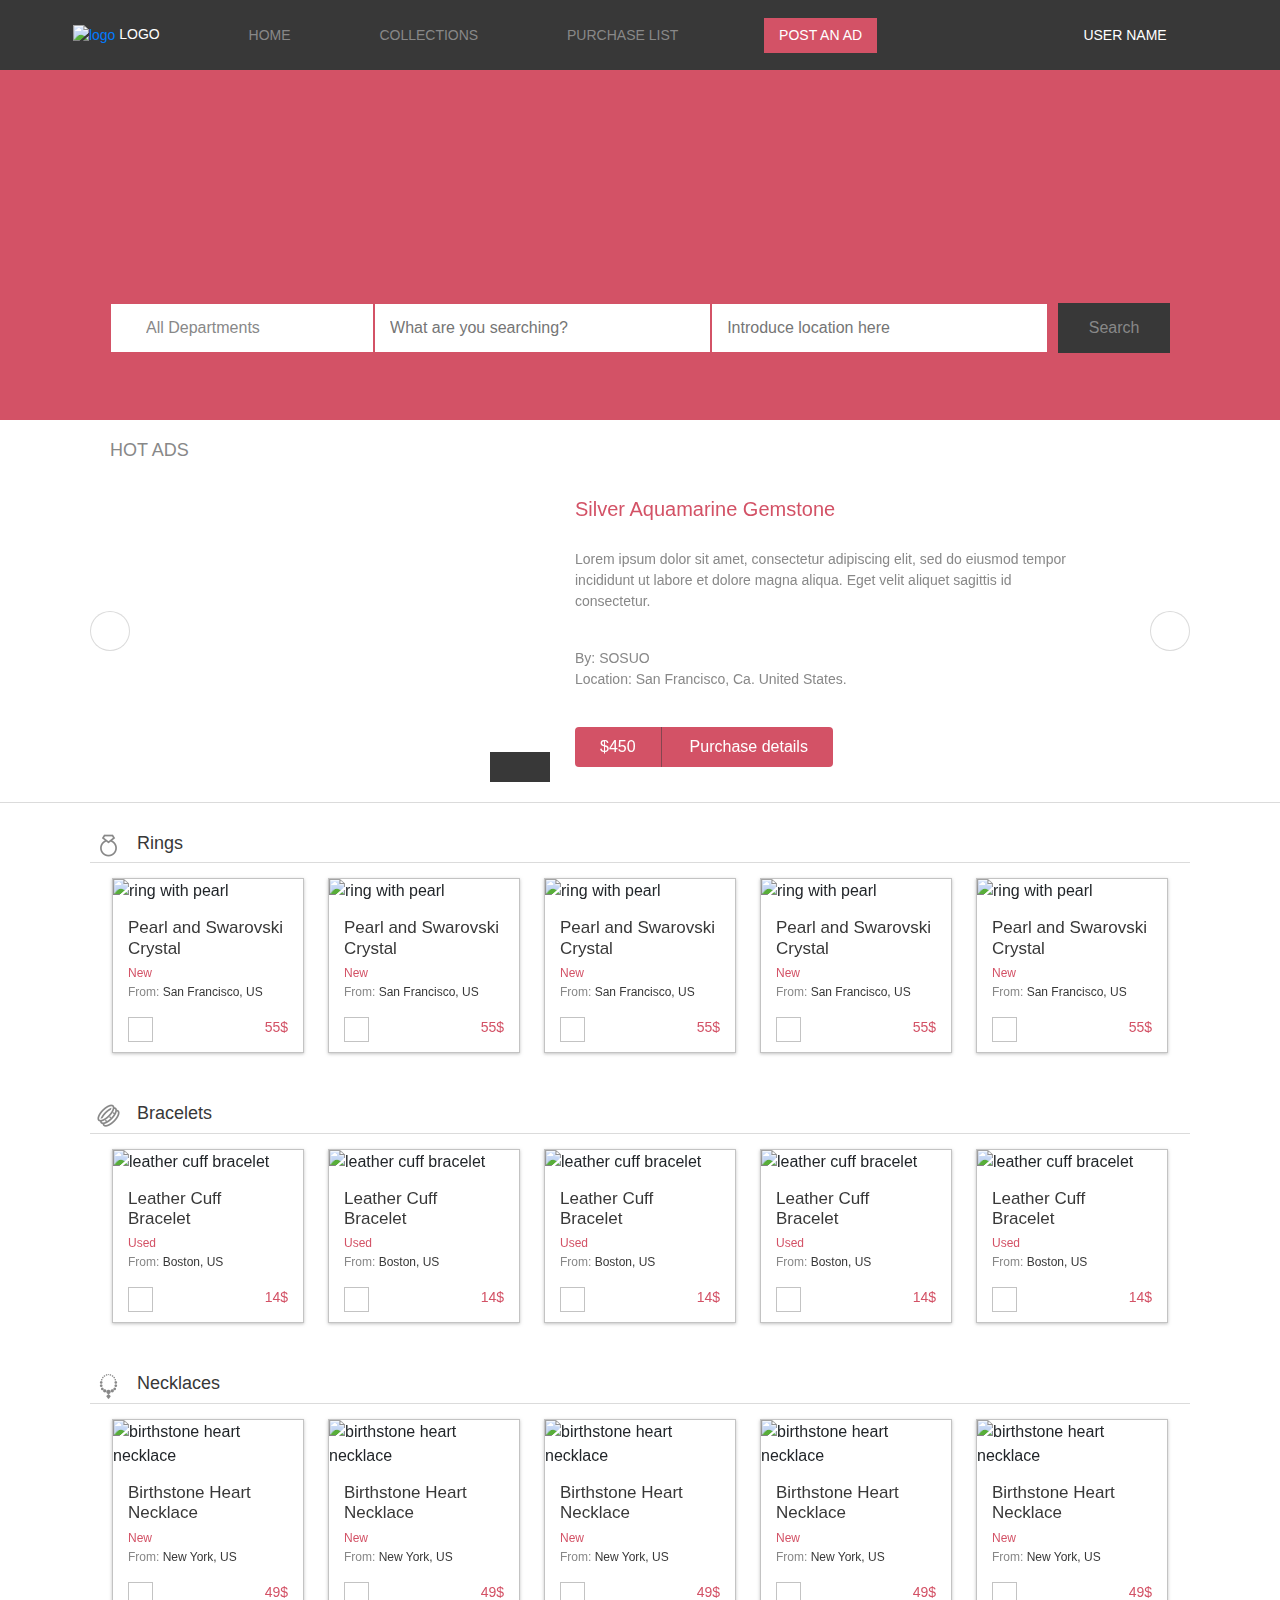
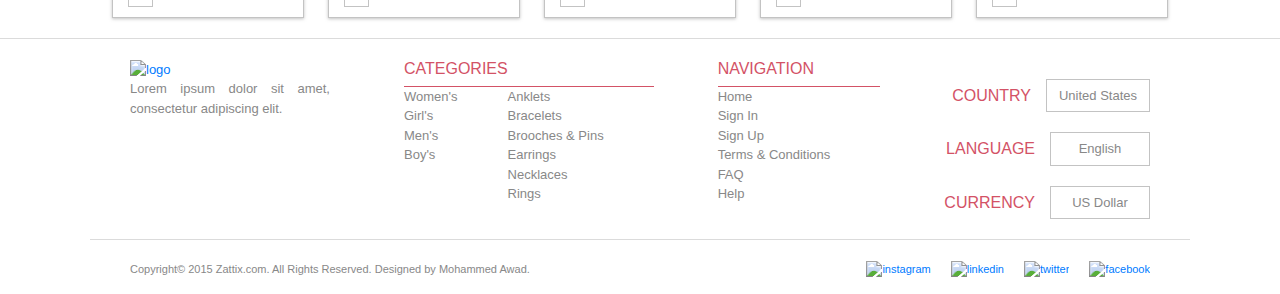
==== commit c3d7cdb7: "Add slide show and content" ====
--- a/index.html
+++ b/index.html
@@ -29,14 +29,14 @@
             </li>
   
             <li>            
-              <a class="color02" href="#">
+              <a class="color02" href="index.html">
                 <i class="fas fa-home nav-icon"></i>
                 HOME
               </a>
             </li>
   
             <li>            
-              <a class="color02" href="#">
+              <a class="color02" href="search.html">
                 <i class="fas fa-border-all nav-icon"></i>
                 COLLECTIONS
               </a>
@@ -88,14 +88,14 @@
             </li>
   
             <li>            
-              <a class="color02" href="#">
+              <a class="color02" href="index.html">
                 <i class="fas fa-home nav-icon"></i>
                 <span class="list-display-none">HOME</span>  
               </a>
             </li>
   
             <li>            
-              <a class="color02" href="#">
+              <a class="color02" href="search.html">
                 <i class="fas fa-border-all nav-icon"></i>
                 <span class="list-display-none">COLLECTIONS</span>                
               </a>
@@ -147,14 +147,25 @@
             <div class="carousel-item active c-item-hotads">
               <div class="product-hotads">
                 
-                <div class="hotads-img-box" id="hotads01">                  
+                <div class="hotads-img-box" id="hotads01">
+                  <div class="slideshow-button-hotads backward-button" onclick="myFunction(this)" > 
+                    <i class="fas fa-chevron-left color01 arrows-position-hotads"></i> 
+                  </div>
+                  <div class="slideshow-button-hotads" onclick="myFunction(this)"> 
+                    <i class="fas fa-chevron-right color01 arrows-position-hotads"></i> 
+                  </div>
+                  <img src="https://images-na.ssl-images-amazon.com/images/I/61mWiZdSDWL._AC_UX395_.jpg" alt="front silver ring">                  
+                  <img src="https://images-na.ssl-images-amazon.com/images/I/61ZMDe%2B76OL._AC_UX395_.jpg" alt="side silver ring">      
+                  <img src="https://images-na.ssl-images-amazon.com/images/I/610qE98yYRL._AC_UY395_.jpg" alt="back silver ring">               
                 </div>
                 <div class="product-info-hotads f-family-helvetica-m">
-                  <h3 class="color01">MVCOLEDY Bracelet</h3>
-                  <p class="color02  display-none-hotads">Lorem ipsum dolor sit amet, consectetur adipiscing elit, 
+                  <h3 class="color01">Silver Aquamarine Gemstone</h3>
+                  <p class="color02  display-none-hotads">
+                    Lorem ipsum dolor sit amet, consectetur adipiscing elit, 
                     sed do eiusmod tempor incididunt ut labore et dolore magna aliqua. 
-                    Eget velit aliquet sagittis id consectetur.</p>
-                  <p class="display-none-hotads color02"><span>By:</span> <span class="f-family-helvetica-l">MVCOLEDY</span> <br>
+                    Eget velit aliquet sagittis id consectetur.
+                  </p>
+                  <p class="display-none-hotads color02"><span>By:</span> <span class="f-family-helvetica-l">SOSUO</span> <br>
                     <spa>Location:</span> <span class="f-family-helvetica-l">San Francisco, Ca. United States.</span></p>
                   
                   <div class="button-space-hotads">
@@ -174,15 +185,63 @@
             <div class="carousel-item c-item-hotads">
               <div class="product-hotads">
                 
-                <div class="hotads-img-box" id="hotads02">                  
+                <div class="hotads-img-box" id="hotads02">
+                  <div class="slideshow-button-hotads backward-button" onclick="myFunction(this)" > 
+                    <i class="fas fa-chevron-left color01 arrows-position-hotads"></i> 
+                  </div>
+                  <div class="slideshow-button-hotads" onclick="myFunction(this)"> 
+                    <i class="fas fa-chevron-right color01 arrows-position-hotads"></i> 
+                  </div>
+                  <img src="https://images-na.ssl-images-amazon.com/images/I/61klPQ1HVrL._AC_SY355_.jpg" alt="drop dangle earrings">                  
+                  <img src="https://images-na.ssl-images-amazon.com/images/I/51S2cDx54zL._AC_SX355_.jpg" alt="drop dangle earrings">      
+                  <img src="https://images-na.ssl-images-amazon.com/images/I/51GfK01JhSL._AC_SY355_.jpg" alt="drop dangle earrings">               
                 </div>
                 <div class="product-info-hotads f-family-helvetica-m">
-                  <h3 class="color01">MVCOLEDY Bracelet</h3>
+                  <h3 class="color01">Drop Dangle Earrings</h3>
                   <p class="color02  display-none-hotads">Lorem ipsum dolor sit amet, consectetur adipiscing elit, 
                     sed do eiusmod tempor incididunt ut labore et dolore magna aliqua. 
                     Eget velit aliquet sagittis id consectetur.</p>
-                  <p class="display-none-hotads color02"><span>By:</span> <span class="f-family-helvetica-l">MVCOLEDY</span> <br>
-                    <spa>Location:</span> <span class="f-family-helvetica-l">San Francisco, Ca. United States.</span></p>
+                  <p class="display-none-hotads color02">
+                    <span>By:</span> <span class="f-family-helvetica-l">SOSUO</span><br>
+                    <spa>Location:</span> <span class="f-family-helvetica-l">San Francisco, Ca. United States.</span>
+                  </p>
+                  
+                  <div class="button-space-hotads">
+                    <button class="buttons-hotads bg-color01 color00 price-hotads" type="button">
+                      $450
+                    </button>
+    
+                    <button class="buttons-hotads bg-color01 color00 purchase-hotads" type="button">
+                      <i class="fas fa-shopping-cart nav-icon"></i>
+                      <span class="purchase-text-hotads">Purchase details</span>
+                    </button>
+                  </div>                
+                </div>
+              </div>                          
+            </div>
+
+            <div class="carousel-item c-item-hotads">
+              <div class="product-hotads">
+                
+                <div class="hotads-img-box" id="hotads03">
+                  <div class="slideshow-button-hotads backward-button" onclick="myFunction(this)" > 
+                    <i class="fas fa-chevron-left color01 arrows-position-hotads"></i> 
+                  </div>
+                  <div class="slideshow-button-hotads" onclick="myFunction(this)"> 
+                    <i class="fas fa-chevron-right color01 arrows-position-hotads"></i> 
+                  </div>
+                  <img src="https://images-na.ssl-images-amazon.com/images/I/81E3qFSU1ML._AC_SY355_.jpg" alt="turtle pendant">                  
+                  <img src="https://images-na.ssl-images-amazon.com/images/I/51QBK2kBFSL._AC_SY355_.jpg" alt="turtle pendant">               
+                </div>
+                <div class="product-info-hotads f-family-helvetica-m">
+                  <h3 class="color01">Turtle Pendant</h3>
+                  <p class="color02  display-none-hotads">Lorem ipsum dolor sit amet, consectetur adipiscing elit, 
+                    sed do eiusmod tempor incididunt ut labore et dolore magna aliqua. 
+                    Eget velit aliquet sagittis id consectetur.</p>
+                  <p class="display-none-hotads color02">
+                    <span>By:</span> <span class="f-family-helvetica-l">Beiswe</span><br>
+                    <spa>Location:</span> <span class="f-family-helvetica-l">New York, NY. United States.</span>
+                  </p>
                   
                   <div class="button-space-hotads">
                     <button class="buttons-hotads bg-color01 color00 price-hotads" type="button">
@@ -222,111 +281,95 @@
                 <div class="row row-part2">
                   <div class="bg-color00 product-part2">
                     <img class="product-img-part2"
-                      src="https://images-na.ssl-images-amazon.com/images/I/61l3zhyeE4L._AC_UX500_.jpg" alt="">
-                    <div class="product-info-part2">
-                      <a href="#">
-                        <h5 class="color03">Earrings Blue Gold</h5>
-                      </a>
-                      <span class="color01 p-info-usednew">Used</span>
+                      src="https://images-na.ssl-images-amazon.com/images/I/41%2B-FS1L58L._AC_UY395_.jpg" alt="ring with pearl">
+                    <div class="product-info-part2">
+                      <a href="#">
+                        <h5 class="color03">Pearl and Swarovski Crystal</h5>
+                      </a>
+                      <span class="color01 p-info-usednew">New</span>
                       <p class="color02 f-family-helvetica-l">From: <span class="color03">San Francisco, US</span></p>
                       <div class="product-more-details">
                         <button class="color02 more-info-button" type="button">
                           <i class="fas fa-plus"></i>
                         </button>                        
 
-                        <span class="color01">450$</span>
-                        <!--<blockquote class="bubble-more-details bg-color00 overflow-hidden">
-                          <ul>
-                            <li class="bubble-list-item">
-                              <a class="color03 bubble-links" href="#">
-                                Add to Collection
-                              </a>
-                            </li>
-                            <li class="bubble-list-item">
-                              <a class="color03 bubble-links" href="#">
-                                Send a Message
-                              </a>
-                            </li>
-                            <li class="bubble-list-item">
-                              <a class="color03 bubble-links" href="#">
-                                More Details
-                              </a>
-                            </li>
-                          </ul>
-                        </blockquote>
-                        <div class="bubble-pointer bg-color00"></div>-->
-                      </div>
-                    </div>
-                  </div>
-        
-                  <div class="bg-color00 product-part2">
-                    <img class="product-img-part2"
-                      src="https://images-na.ssl-images-amazon.com/images/I/61l3zhyeE4L._AC_UX500_.jpg" alt="">
-                    <div class="product-info-part2">
-                      <a href="#">
-                        <h5 class="color03">Earrings Blue Gold</h5>
-                      </a>
-                      <span class="color01">Used</span>
-                      <p class="color02">From: <span class="color03">San Francisco, US</span></p>
-                      <div class="product-more-details">
-                        <button class="color02 more-info-button" type="button">
-                          <i class="fas fa-plus"></i>
-                        </button>
-                        <span class="color01">450$</span>
-                      </div>
-                    </div>
-                  </div>
-        
-                  <div class="bg-color00 product-part2">
-                    <img class="product-img-part2"
-                      src="https://images-na.ssl-images-amazon.com/images/I/61l3zhyeE4L._AC_UX500_.jpg" alt="">
-                    <div class="product-info-part2">
-                      <a href="#">
-                        <h5 class="color03">Earrings Blue Gold</h5>
-                      </a>
-                      <span class="color01">Used</span>
-                      <p class="color02">From: <span class="color03">San Francisco, US</span></p>
-                      <div class="product-more-details">
-                        <button class="color02 more-info-button" type="button">
-                          <i class="fas fa-plus"></i>
-                        </button>
-                        <span class="color01">450$</span>
-                      </div>
-                    </div>
-                  </div>
-        
-                  <div class="bg-color00 product-part2">
-                    <img class="product-img-part2"
-                      src="https://images-na.ssl-images-amazon.com/images/I/61l3zhyeE4L._AC_UX500_.jpg" alt="">
-                    <div class="product-info-part2">
-                      <a href="#">
-                        <h5 class="color03">Earrings Blue Gold</h5>
-                      </a>
-                      <span class="color01">Used</span>
-                      <p class="color02">From: <span class="color03">San Francisco, US</span></p>
-                      <div class="product-more-details">
-                        <button class="color02 more-info-button" type="button">
-                          <i class="fas fa-plus"></i>
-                        </button>
-                        <span class="color01">450$</span>
-                      </div>
-                    </div>
-                  </div>
-        
-                  <div class="bg-color00 product-part2">
-                    <img class="product-img-part2"
-                      src="https://images-na.ssl-images-amazon.com/images/I/61l3zhyeE4L._AC_UX500_.jpg" alt="">
-                    <div class="product-info-part2">
-                      <a href="#">
-                        <h5 class="color03">Earrings Blue Gold</h5>
-                      </a>
-                      <span class="color01">Used</span>
-                      <p class="color02">From: <span class="color03">San Francisco, US</span></p>
-                      <div class="product-more-details">
-                        <button class="color02 more-info-button" type="button">
-                          <i class="fas fa-plus"></i>
-                        </button>
-                        <span class="color01">450$</span>
+                        <span class="color01">55$</span>                        
+                      </div>
+                    </div>
+                  </div>
+
+                  <div class="bg-color00 product-part2">
+                    <img class="product-img-part2"
+                      src="https://images-na.ssl-images-amazon.com/images/I/41%2B-FS1L58L._AC_UY395_.jpg" alt="ring with pearl">
+                    <div class="product-info-part2">
+                      <a href="#">
+                        <h5 class="color03">Pearl and Swarovski Crystal</h5>
+                      </a>
+                      <span class="color01 p-info-usednew">New</span>
+                      <p class="color02 f-family-helvetica-l">From: <span class="color03">San Francisco, US</span></p>
+                      <div class="product-more-details">
+                        <button class="color02 more-info-button" type="button">
+                          <i class="fas fa-plus"></i>
+                        </button>                        
+
+                        <span class="color01">55$</span>                        
+                      </div>
+                    </div>
+                  </div>
+
+                  <div class="bg-color00 product-part2">
+                    <img class="product-img-part2"
+                      src="https://images-na.ssl-images-amazon.com/images/I/41%2B-FS1L58L._AC_UY395_.jpg" alt="ring with pearl">
+                    <div class="product-info-part2">
+                      <a href="#">
+                        <h5 class="color03">Pearl and Swarovski Crystal</h5>
+                      </a>
+                      <span class="color01 p-info-usednew">New</span>
+                      <p class="color02 f-family-helvetica-l">From: <span class="color03">San Francisco, US</span></p>
+                      <div class="product-more-details">
+                        <button class="color02 more-info-button" type="button">
+                          <i class="fas fa-plus"></i>
+                        </button>                        
+
+                        <span class="color01">55$</span>                        
+                      </div>
+                    </div>
+                  </div>
+
+                  <div class="bg-color00 product-part2">
+                    <img class="product-img-part2"
+                      src="https://images-na.ssl-images-amazon.com/images/I/41%2B-FS1L58L._AC_UY395_.jpg" alt="ring with pearl">
+                    <div class="product-info-part2">
+                      <a href="#">
+                        <h5 class="color03">Pearl and Swarovski Crystal</h5>
+                      </a>
+                      <span class="color01 p-info-usednew">New</span>
+                      <p class="color02 f-family-helvetica-l">From: <span class="color03">San Francisco, US</span></p>
+                      <div class="product-more-details">
+                        <button class="color02 more-info-button" type="button">
+                          <i class="fas fa-plus"></i>
+                        </button>                        
+
+                        <span class="color01">55$</span>                        
+                      </div>
+                    </div>
+                  </div>
+
+                  <div class="bg-color00 product-part2">
+                    <img class="product-img-part2"
+                      src="https://images-na.ssl-images-amazon.com/images/I/41%2B-FS1L58L._AC_UY395_.jpg" alt="ring with pearl">
+                    <div class="product-info-part2">
+                      <a href="#">
+                        <h5 class="color03">Pearl and Swarovski Crystal</h5>
+                      </a>
+                      <span class="color01 p-info-usednew">New</span>
+                      <p class="color02 f-family-helvetica-l">From: <span class="color03">San Francisco, US</span></p>
+                      <div class="product-more-details">
+                        <button class="color02 more-info-button" type="button">
+                          <i class="fas fa-plus"></i>
+                        </button>                        
+
+                        <span class="color01">55$</span>                        
                       </div>
                     </div>
                   </div>
@@ -337,90 +380,194 @@
                 <div class="row row-part2">
                   <div class="bg-color00 product-part2">
                     <img class="product-img-part2"
-                      src="https://images-na.ssl-images-amazon.com/images/I/61tXIpILF8L._AC_UY395_.jpg" alt="">
-                    <div class="product-info-part2">
-                      <a href="#">
-                        <h5 class="color03">Earrings Blue Gold</h5>
-                      </a>
-                      <span class="color01">Used</span>
-                      <p class="color02">From: <span class="color03">San Francisco, US</span></p>
-                      <div class="product-more-details">
-                        <button class="color02 more-info-button" type="button">
-                          <i class="fas fa-plus"></i>
-                        </button>
-                        <span class="color01">450$</span>
-                      </div>
-                    </div>
-                  </div>
-        
-                  <div class="bg-color00 product-part2">
-                    <img class="product-img-part2"
-                      src="https://images-na.ssl-images-amazon.com/images/I/61tXIpILF8L._AC_UY395_.jpg" alt="">
-                    <div class="product-info-part2">
-                      <a href="#">
-                        <h5 class="color03">Earrings Blue Gold</h5>
-                      </a>
-                      <span class="color01">Used</span>
-                      <p class="color02">From: <span class="color03">San Francisco, US</span></p>
-                      <div class="product-more-details">
-                        <button class="color02 more-info-button" type="button">
-                          <i class="fas fa-plus"></i>
-                        </button>
-                        <span class="color01">450$</span>
-                      </div>
-                    </div>
-                  </div>
-        
-                  <div class="bg-color00 product-part2">
-                    <img class="product-img-part2"
-                      src="https://images-na.ssl-images-amazon.com/images/I/61tXIpILF8L._AC_UY395_.jpg" alt="">
-                    <div class="product-info-part2">
-                      <a href="#">
-                        <h5 class="color03">Earrings Blue Gold</h5>
-                      </a>
-                      <span class="color01">Used</span>
-                      <p class="color02">From: <span class="color03">San Francisco, US</span></p>
-                      <div class="product-more-details">
-                        <button class="color02 more-info-button" type="button">
-                          <i class="fas fa-plus"></i>
-                        </button>
-                        <span class="color01">450$</span>
-                      </div>
-                    </div>
-                  </div>
-        
-                  <div class="bg-color00 product-part2">
-                    <img class="product-img-part2"
-                      src="https://images-na.ssl-images-amazon.com/images/I/61tXIpILF8L._AC_UY395_.jpg" alt="">
-                    <div class="product-info-part2">
-                      <a href="#">
-                        <h5 class="color03">Earrings Blue Gold</h5>
-                      </a>
-                      <span class="color01">Used</span>
-                      <p class="color02">From: <span class="color03">San Francisco, US</span></p>
-                      <div class="product-more-details">
-                        <button class="color02 more-info-button" type="button">
-                          <i class="fas fa-plus"></i>
-                        </button>
-                        <span class="color01">450$</span>
-                      </div>
-                    </div>
-                  </div>
-        
-                  <div class="bg-color00 product-part2">
-                    <img class="product-img-part2"
-                      src="https://images-na.ssl-images-amazon.com/images/I/61tXIpILF8L._AC_UY395_.jpg" alt="">
-                    <div class="product-info-part2">
-                      <a href="#">
-                        <h5 class="color03">Earrings Blue Gold</h5>
-                      </a>
-                      <span class="color01">Used</span>
-                      <p class="color02">From: <span class="color03">San Francisco, US</span></p>
-                      <div class="product-more-details">
-                        <button class="color02 more-info-button" type="button">
-                          <i class="fas fa-plus"></i>
-                        </button>
-                        <span class="color01">450$</span>
+                      src="https://images-na.ssl-images-amazon.com/images/I/61X8KBO0EZL._AC_UY395_.jpg" alt="rose-gold ring">
+                    <div class="product-info-part2">
+                      <a href="#">
+                        <h5 class="color03">Rose-Gold White Stone Ring</h5>
+                      </a>
+                      <span class="color01 p-info-usednew">New</span>
+                      <p class="color02 f-family-helvetica-l">From: <span class="color03">San Francisco, US</span></p>
+                      <div class="product-more-details">
+                        <button class="color02 more-info-button" type="button">
+                          <i class="fas fa-plus"></i>
+                        </button>                        
+
+                        <span class="color01">10$</span>                        
+                      </div>
+                    </div>
+                  </div>
+                  
+                  <div class="bg-color00 product-part2">
+                    <img class="product-img-part2"
+                      src="https://images-na.ssl-images-amazon.com/images/I/61X8KBO0EZL._AC_UY395_.jpg" alt="rose-gold ring">
+                    <div class="product-info-part2">
+                      <a href="#">
+                        <h5 class="color03">Rose-Gold White Stone Ring</h5>
+                      </a>
+                      <span class="color01 p-info-usednew">New</span>
+                      <p class="color02 f-family-helvetica-l">From: <span class="color03">San Francisco, US</span></p>
+                      <div class="product-more-details">
+                        <button class="color02 more-info-button" type="button">
+                          <i class="fas fa-plus"></i>
+                        </button>                        
+
+                        <span class="color01">10$</span>                        
+                      </div>
+                    </div>
+                  </div>
+
+                  <div class="bg-color00 product-part2">
+                    <img class="product-img-part2"
+                      src="https://images-na.ssl-images-amazon.com/images/I/61X8KBO0EZL._AC_UY395_.jpg" alt="rose-gold ring">
+                    <div class="product-info-part2">
+                      <a href="#">
+                        <h5 class="color03">Rose-Gold White Stone Ring</h5>
+                      </a>
+                      <span class="color01 p-info-usednew">New</span>
+                      <p class="color02 f-family-helvetica-l">From: <span class="color03">San Francisco, US</span></p>
+                      <div class="product-more-details">
+                        <button class="color02 more-info-button" type="button">
+                          <i class="fas fa-plus"></i>
+                        </button>                        
+
+                        <span class="color01">10$</span>                        
+                      </div>
+                    </div>
+                  </div>
+
+                  <div class="bg-color00 product-part2">
+                    <img class="product-img-part2"
+                      src="https://images-na.ssl-images-amazon.com/images/I/61X8KBO0EZL._AC_UY395_.jpg" alt="rose-gold ring">
+                    <div class="product-info-part2">
+                      <a href="#">
+                        <h5 class="color03">Rose-Gold White Stone Ring</h5>
+                      </a>
+                      <span class="color01 p-info-usednew">New</span>
+                      <p class="color02 f-family-helvetica-l">From: <span class="color03">San Francisco, US</span></p>
+                      <div class="product-more-details">
+                        <button class="color02 more-info-button" type="button">
+                          <i class="fas fa-plus"></i>
+                        </button>                        
+
+                        <span class="color01">10$</span>                        
+                      </div>
+                    </div>
+                  </div>
+
+                  <div class="bg-color00 product-part2">
+                    <img class="product-img-part2"
+                      src="https://images-na.ssl-images-amazon.com/images/I/61X8KBO0EZL._AC_UY395_.jpg" alt="rose-gold ring">
+                    <div class="product-info-part2">
+                      <a href="#">
+                        <h5 class="color03">Rose-Gold White Stone Ring</h5>
+                      </a>
+                      <span class="color01 p-info-usednew">New</span>
+                      <p class="color02 f-family-helvetica-l">From: <span class="color03">San Francisco, US</span></p>
+                      <div class="product-more-details">
+                        <button class="color02 more-info-button" type="button">
+                          <i class="fas fa-plus"></i>
+                        </button>                        
+
+                        <span class="color01">10$</span>                        
+                      </div>
+                    </div>
+                  </div>
+                </div>
+              </div>
+
+              <div class="carousel-item">
+                <div class="row row-part2">
+                  <div class="bg-color00 product-part2">
+                    <img class="product-img-part2"
+                      src="https://images-na.ssl-images-amazon.com/images/I/610jBM1Im0L._AC_UX535_.jpg" alt="rose gold blue sapphire ring">
+                    <div class="product-info-part2">
+                      <a href="#">
+                        <h5 class="color03">Rose Gold and Blue Sapphire</h5>
+                      </a>
+                      <span class="color01 p-info-usednew">Used</span>
+                      <p class="color02 f-family-helvetica-l">From: <span class="color03">Florida, US</span></p>
+                      <div class="product-more-details">
+                        <button class="color02 more-info-button" type="button">
+                          <i class="fas fa-plus"></i>
+                        </button>                        
+
+                        <span class="color01">10$</span>                        
+                      </div>
+                    </div>
+                  </div>
+                  
+                  <div class="bg-color00 product-part2">
+                    <img class="product-img-part2"
+                      src="https://images-na.ssl-images-amazon.com/images/I/610jBM1Im0L._AC_UX535_.jpg" alt="rose gold blue sapphire ring">
+                    <div class="product-info-part2">
+                      <a href="#">
+                        <h5 class="color03">Rose Gold and Blue Sapphire</h5>
+                      </a>
+                      <span class="color01 p-info-usednew">Used</span>
+                      <p class="color02 f-family-helvetica-l">From: <span class="color03">Florida, US</span></p>
+                      <div class="product-more-details">
+                        <button class="color02 more-info-button" type="button">
+                          <i class="fas fa-plus"></i>
+                        </button>                        
+
+                        <span class="color01">10$</span>                        
+                      </div>
+                    </div>
+                  </div>
+
+                  <div class="bg-color00 product-part2">
+                    <img class="product-img-part2"
+                      src="https://images-na.ssl-images-amazon.com/images/I/610jBM1Im0L._AC_UX535_.jpg" alt="rose gold blue sapphire ring">
+                    <div class="product-info-part2">
+                      <a href="#">
+                        <h5 class="color03">Rose Gold and Blue Sapphire</h5>
+                      </a>
+                      <span class="color01 p-info-usednew">Used</span>
+                      <p class="color02 f-family-helvetica-l">From: <span class="color03">Florida, US</span></p>
+                      <div class="product-more-details">
+                        <button class="color02 more-info-button" type="button">
+                          <i class="fas fa-plus"></i>
+                        </button>                        
+
+                        <span class="color01">10$</span>                        
+                      </div>
+                    </div>
+                  </div>
+                  
+                  <div class="bg-color00 product-part2">
+                    <img class="product-img-part2"
+                      src="https://images-na.ssl-images-amazon.com/images/I/610jBM1Im0L._AC_UX535_.jpg" alt="rose gold blue sapphire ring">
+                    <div class="product-info-part2">
+                      <a href="#">
+                        <h5 class="color03">Rose Gold and Blue Sapphire</h5>
+                      </a>
+                      <span class="color01 p-info-usednew">Used</span>
+                      <p class="color02 f-family-helvetica-l">From: <span class="color03">Florida, US</span></p>
+                      <div class="product-more-details">
+                        <button class="color02 more-info-button" type="button">
+                          <i class="fas fa-plus"></i>
+                        </button>                        
+
+                        <span class="color01">10$</span>                        
+                      </div>
+                    </div>
+                  </div>
+
+                  <div class="bg-color00 product-part2">
+                    <img class="product-img-part2"
+                      src="https://images-na.ssl-images-amazon.com/images/I/610jBM1Im0L._AC_UX535_.jpg" alt="rose gold blue sapphire ring">
+                    <div class="product-info-part2">
+                      <a href="#">
+                        <h5 class="color03">Rose Gold and Blue Sapphire</h5>
+                      </a>
+                      <span class="color01 p-info-usednew">Used</span>
+                      <p class="color02 f-family-helvetica-l">From: <span class="color03">Florida, US</span></p>
+                      <div class="product-more-details">
+                        <button class="color02 more-info-button" type="button">
+                          <i class="fas fa-plus"></i>
+                        </button>                        
+
+                        <span class="color01">10$</span>                        
                       </div>
                     </div>
                   </div>
@@ -436,9 +583,638 @@
             <i class="fas fa-chevron-right"></i>
           </a>
         </div>
+
+        <div class="part2 f-family-helvetica-m">
+          <div class="title">
+            <img src="./img/icons8-bangles-27.png" alt="">
+            <h4 class="color03">Bracelets</h4>
+          </div>
+        
+          <div id="main-part3" class="carousel slide" data-ride="carousel" data-interval="0">
+            <div class="carousel-inner c-inner-part2">
+              <div class="carousel-item active">
+                <div class="row row-part2">
+                  <div class="bg-color00 product-part2">
+                    <img class="product-img-part2"
+                      src="https://images-na.ssl-images-amazon.com/images/I/71p7FdNs-kL._AC_UY395_.jpg" alt="leather cuff bracelet">
+                    <div class="product-info-part2">
+                      <a href="#">
+                        <h5 class="color03">Leather Cuff Bracelet</h5>
+                      </a>
+                      <span class="color01 p-info-usednew">Used</span>
+                      <p class="color02 f-family-helvetica-l">From: <span class="color03">Boston, US</span></p>
+                      <div class="product-more-details">
+                        <button class="color02 more-info-button" type="button">
+                          <i class="fas fa-plus"></i>
+                        </button>                        
+
+                        <span class="color01">14$</span>                        
+                      </div>
+                    </div>
+                  </div>
+
+                  <div class="bg-color00 product-part2">
+                    <img class="product-img-part2"
+                      src="https://images-na.ssl-images-amazon.com/images/I/71p7FdNs-kL._AC_UY395_.jpg" alt="leather cuff bracelet">
+                    <div class="product-info-part2">
+                      <a href="#">
+                        <h5 class="color03">Leather Cuff Bracelet</h5>
+                      </a>
+                      <span class="color01 p-info-usednew">Used</span>
+                      <p class="color02 f-family-helvetica-l">From: <span class="color03">Boston, US</span></p>
+                      <div class="product-more-details">
+                        <button class="color02 more-info-button" type="button">
+                          <i class="fas fa-plus"></i>
+                        </button>                        
+
+                        <span class="color01">14$</span>                        
+                      </div>
+                    </div>
+                  </div>
+
+                  <div class="bg-color00 product-part2">
+                    <img class="product-img-part2"
+                      src="https://images-na.ssl-images-amazon.com/images/I/71p7FdNs-kL._AC_UY395_.jpg" alt="leather cuff bracelet">
+                    <div class="product-info-part2">
+                      <a href="#">
+                        <h5 class="color03">Leather Cuff Bracelet</h5>
+                      </a>
+                      <span class="color01 p-info-usednew">Used</span>
+                      <p class="color02 f-family-helvetica-l">From: <span class="color03">Boston, US</span></p>
+                      <div class="product-more-details">
+                        <button class="color02 more-info-button" type="button">
+                          <i class="fas fa-plus"></i>
+                        </button>                        
+
+                        <span class="color01">14$</span>                        
+                      </div>
+                    </div>
+                  </div>
+
+                  <div class="bg-color00 product-part2">
+                    <img class="product-img-part2"
+                      src="https://images-na.ssl-images-amazon.com/images/I/71p7FdNs-kL._AC_UY395_.jpg" alt="leather cuff bracelet">
+                    <div class="product-info-part2">
+                      <a href="#">
+                        <h5 class="color03">Leather Cuff Bracelet</h5>
+                      </a>
+                      <span class="color01 p-info-usednew">Used</span>
+                      <p class="color02 f-family-helvetica-l">From: <span class="color03">Boston, US</span></p>
+                      <div class="product-more-details">
+                        <button class="color02 more-info-button" type="button">
+                          <i class="fas fa-plus"></i>
+                        </button>                        
+
+                        <span class="color01">14$</span>                        
+                      </div>
+                    </div>
+                  </div>
+
+                  <div class="bg-color00 product-part2">
+                    <img class="product-img-part2"
+                      src="https://images-na.ssl-images-amazon.com/images/I/71p7FdNs-kL._AC_UY395_.jpg" alt="leather cuff bracelet">
+                    <div class="product-info-part2">
+                      <a href="#">
+                        <h5 class="color03">Leather Cuff Bracelet</h5>
+                      </a>
+                      <span class="color01 p-info-usednew">Used</span>
+                      <p class="color02 f-family-helvetica-l">From: <span class="color03">Boston, US</span></p>
+                      <div class="product-more-details">
+                        <button class="color02 more-info-button" type="button">
+                          <i class="fas fa-plus"></i>
+                        </button>                        
+
+                        <span class="color01">14$</span>                        
+                      </div>
+                    </div>
+                  </div>
+                </div>
+              </div>
+        
+              <div class="carousel-item">
+                <div class="row row-part2">
+                  <div class="bg-color00 product-part2">
+                    <img class="product-img-part2"
+                      src="https://images-na.ssl-images-amazon.com/images/I/71wLH5pEkBL._AC_UY395_.jpg" alt="turquoise bracelet">
+                    <div class="product-info-part2">
+                      <a href="#">
+                        <h5 class="color03">Turquoise Bracelet</h5>
+                      </a>
+                      <span class="color01 p-info-usednew">New</span>
+                      <p class="color02 f-family-helvetica-l">From: <span class="color03">Florida, US</span></p>
+                      <div class="product-more-details">
+                        <button class="color02 more-info-button" type="button">
+                          <i class="fas fa-plus"></i>
+                        </button>                        
+
+                        <span class="color01">10$</span>                        
+                      </div>
+                    </div>
+                  </div>
+
+                  <div class="bg-color00 product-part2">
+                    <img class="product-img-part2"
+                      src="https://images-na.ssl-images-amazon.com/images/I/71wLH5pEkBL._AC_UY395_.jpg" alt="turquoise bracelet">
+                    <div class="product-info-part2">
+                      <a href="#">
+                        <h5 class="color03">Turquoise Bracelet</h5>
+                      </a>
+                      <span class="color01 p-info-usednew">New</span>
+                      <p class="color02 f-family-helvetica-l">From: <span class="color03">Florida, US</span></p>
+                      <div class="product-more-details">
+                        <button class="color02 more-info-button" type="button">
+                          <i class="fas fa-plus"></i>
+                        </button>                        
+
+                        <span class="color01">10$</span>                        
+                      </div>
+                    </div>
+                  </div>
+
+                  <div class="bg-color00 product-part2">
+                    <img class="product-img-part2"
+                      src="https://images-na.ssl-images-amazon.com/images/I/71wLH5pEkBL._AC_UY395_.jpg" alt="turquoise bracelet">
+                    <div class="product-info-part2">
+                      <a href="#">
+                        <h5 class="color03">Turquoise Bracelet</h5>
+                      </a>
+                      <span class="color01 p-info-usednew">New</span>
+                      <p class="color02 f-family-helvetica-l">From: <span class="color03">Florida, US</span></p>
+                      <div class="product-more-details">
+                        <button class="color02 more-info-button" type="button">
+                          <i class="fas fa-plus"></i>
+                        </button>                        
+
+                        <span class="color01">10$</span>                        
+                      </div>
+                    </div>
+                  </div>
+
+                  <div class="bg-color00 product-part2">
+                    <img class="product-img-part2"
+                      src="https://images-na.ssl-images-amazon.com/images/I/71wLH5pEkBL._AC_UY395_.jpg" alt="turquoise bracelet">
+                    <div class="product-info-part2">
+                      <a href="#">
+                        <h5 class="color03">Turquoise Bracelet</h5>
+                      </a>
+                      <span class="color01 p-info-usednew">New</span>
+                      <p class="color02 f-family-helvetica-l">From: <span class="color03">Florida, US</span></p>
+                      <div class="product-more-details">
+                        <button class="color02 more-info-button" type="button">
+                          <i class="fas fa-plus"></i>
+                        </button>                        
+
+                        <span class="color01">10$</span>                        
+                      </div>
+                    </div>
+                  </div>
+
+                  <div class="bg-color00 product-part2">
+                    <img class="product-img-part2"
+                      src="https://images-na.ssl-images-amazon.com/images/I/71wLH5pEkBL._AC_UY395_.jpg" alt="turquoise bracelet">
+                    <div class="product-info-part2">
+                      <a href="#">
+                        <h5 class="color03">Turquoise Bracelet</h5>
+                      </a>
+                      <span class="color01 p-info-usednew">New</span>
+                      <p class="color02 f-family-helvetica-l">From: <span class="color03">Florida, US</span></p>
+                      <div class="product-more-details">
+                        <button class="color02 more-info-button" type="button">
+                          <i class="fas fa-plus"></i>
+                        </button>                        
+
+                        <span class="color01">10$</span>                        
+                      </div>
+                    </div>
+                  </div>
+                </div>
+              </div>
+
+              <div class="carousel-item">
+                <div class="row row-part2">
+                  <div class="bg-color00 product-part2">
+                    <img class="product-img-part2"
+                      src="https://images-na.ssl-images-amazon.com/images/I/711O3Cc5GnL._AC_UY395_.jpg" alt="blue sapphire bracelet">
+                    <div class="product-info-part2">
+                      <a href="#">
+                        <h5 class="color03">Blue Sapphire Bracelet</h5>
+                      </a>
+                      <span class="color01 p-info-usednew">New</span>
+                      <p class="color02 f-family-helvetica-l">From: <span class="color03">Florida, US</span></p>
+                      <div class="product-more-details">
+                        <button class="color02 more-info-button" type="button">
+                          <i class="fas fa-plus"></i>
+                        </button>                        
+
+                        <span class="color01">10$</span>                        
+                      </div>
+                    </div>
+                  </div>
+                  
+                  <div class="bg-color00 product-part2">
+                    <img class="product-img-part2"
+                      src="https://images-na.ssl-images-amazon.com/images/I/711O3Cc5GnL._AC_UY395_.jpg" alt="blue sapphire bracelet">
+                    <div class="product-info-part2">
+                      <a href="#">
+                        <h5 class="color03">Blue Sapphire Bracelet</h5>
+                      </a>
+                      <span class="color01 p-info-usednew">New</span>
+                      <p class="color02 f-family-helvetica-l">From: <span class="color03">Florida, US</span></p>
+                      <div class="product-more-details">
+                        <button class="color02 more-info-button" type="button">
+                          <i class="fas fa-plus"></i>
+                        </button>                        
+
+                        <span class="color01">10$</span>                        
+                      </div>
+                    </div>
+                  </div>
+
+                  <div class="bg-color00 product-part2">
+                    <img class="product-img-part2"
+                      src="https://images-na.ssl-images-amazon.com/images/I/711O3Cc5GnL._AC_UY395_.jpg" alt="blue sapphire bracelet">
+                    <div class="product-info-part2">
+                      <a href="#">
+                        <h5 class="color03">Blue Sapphire Bracelet</h5>
+                      </a>
+                      <span class="color01 p-info-usednew">New</span>
+                      <p class="color02 f-family-helvetica-l">From: <span class="color03">Florida, US</span></p>
+                      <div class="product-more-details">
+                        <button class="color02 more-info-button" type="button">
+                          <i class="fas fa-plus"></i>
+                        </button>                        
+
+                        <span class="color01">10$</span>                        
+                      </div>
+                    </div>
+                  </div>
+
+                  <div class="bg-color00 product-part2">
+                    <img class="product-img-part2"
+                      src="https://images-na.ssl-images-amazon.com/images/I/711O3Cc5GnL._AC_UY395_.jpg" alt="blue sapphire bracelet">
+                    <div class="product-info-part2">
+                      <a href="#">
+                        <h5 class="color03">Blue Sapphire Bracelet</h5>
+                      </a>
+                      <span class="color01 p-info-usednew">New</span>
+                      <p class="color02 f-family-helvetica-l">From: <span class="color03">Florida, US</span></p>
+                      <div class="product-more-details">
+                        <button class="color02 more-info-button" type="button">
+                          <i class="fas fa-plus"></i>
+                        </button>                        
+
+                        <span class="color01">10$</span>                        
+                      </div>
+                    </div>
+                  </div>
+
+                  <div class="bg-color00 product-part2">
+                    <img class="product-img-part2"
+                      src="https://images-na.ssl-images-amazon.com/images/I/711O3Cc5GnL._AC_UY395_.jpg" alt="blue sapphire bracelet">
+                    <div class="product-info-part2">
+                      <a href="#">
+                        <h5 class="color03">Blue Sapphire Bracelet</h5>
+                      </a>
+                      <span class="color01 p-info-usednew">New</span>
+                      <p class="color02 f-family-helvetica-l">From: <span class="color03">Florida, US</span></p>
+                      <div class="product-more-details">
+                        <button class="color02 more-info-button" type="button">
+                          <i class="fas fa-plus"></i>
+                        </button>                        
+
+                        <span class="color01">10$</span>                        
+                      </div>
+                    </div>
+                  </div>
+                </div>
+              </div>
+            </div>
+          </div>
+        
+          <a class="color03 c-buttons-part2" href="#main-part3" role="button" data-slide="prev">
+            <i class="fas fa-chevron-left"></i>
+          </a>
+          <a class="color03 c-buttons-part2 c-btn-right-part2" href="#main-part3" role="button" data-slide="next">
+            <i class="fas fa-chevron-right"></i>
+          </a>
+        </div>
+
+        <div class="part2 f-family-helvetica-m">
+          <div class="title">
+            <img src="./img/icons8-necklace-27.png" alt="">
+            <h4 class="color03">Necklaces</h4>
+          </div>
+        
+          <div id="main-part4" class="carousel slide" data-ride="carousel" data-interval="0">
+            <div class="carousel-inner c-inner-part2">
+              <div class="carousel-item active">
+                <div class="row row-part2">
+                  <div class="bg-color00 product-part2">
+                    <img class="product-img-part2"
+                      src="https://images-na.ssl-images-amazon.com/images/I/61VHUYYGnlL._AC_UY395_.jpg" alt="birthstone heart necklace">
+                    <div class="product-info-part2">
+                      <a href="#">
+                        <h5 class="color03">Birthstone Heart Necklace</h5>
+                      </a>
+                      <span class="color01 p-info-usednew">New</span>
+                      <p class="color02 f-family-helvetica-l">From: <span class="color03">New York, US</span></p>
+                      <div class="product-more-details">
+                        <button class="color02 more-info-button" type="button">
+                          <i class="fas fa-plus"></i>
+                        </button>                        
+
+                        <span class="color01">49$</span>                        
+                      </div>
+                    </div>
+                  </div>
+
+                  <div class="bg-color00 product-part2">
+                    <img class="product-img-part2"
+                      src="https://images-na.ssl-images-amazon.com/images/I/61VHUYYGnlL._AC_UY395_.jpg" alt="birthstone heart necklace">
+                    <div class="product-info-part2">
+                      <a href="#">
+                        <h5 class="color03">Birthstone Heart Necklace</h5>
+                      </a>
+                      <span class="color01 p-info-usednew">New</span>
+                      <p class="color02 f-family-helvetica-l">From: <span class="color03">New York, US</span></p>
+                      <div class="product-more-details">
+                        <button class="color02 more-info-button" type="button">
+                          <i class="fas fa-plus"></i>
+                        </button>                        
+
+                        <span class="color01">49$</span>                        
+                      </div>
+                    </div>
+                  </div>
+
+                  <div class="bg-color00 product-part2">
+                    <img class="product-img-part2"
+                      src="https://images-na.ssl-images-amazon.com/images/I/61VHUYYGnlL._AC_UY395_.jpg" alt="birthstone heart necklace">
+                    <div class="product-info-part2">
+                      <a href="#">
+                        <h5 class="color03">Birthstone Heart Necklace</h5>
+                      </a>
+                      <span class="color01 p-info-usednew">New</span>
+                      <p class="color02 f-family-helvetica-l">From: <span class="color03">New York, US</span></p>
+                      <div class="product-more-details">
+                        <button class="color02 more-info-button" type="button">
+                          <i class="fas fa-plus"></i>
+                        </button>                        
+
+                        <span class="color01">49$</span>                        
+                      </div>
+                    </div>
+                  </div>
+
+                  <div class="bg-color00 product-part2">
+                    <img class="product-img-part2"
+                      src="https://images-na.ssl-images-amazon.com/images/I/61VHUYYGnlL._AC_UY395_.jpg" alt="birthstone heart necklace">
+                    <div class="product-info-part2">
+                      <a href="#">
+                        <h5 class="color03">Birthstone Heart Necklace</h5>
+                      </a>
+                      <span class="color01 p-info-usednew">New</span>
+                      <p class="color02 f-family-helvetica-l">From: <span class="color03">New York, US</span></p>
+                      <div class="product-more-details">
+                        <button class="color02 more-info-button" type="button">
+                          <i class="fas fa-plus"></i>
+                        </button>                        
+
+                        <span class="color01">49$</span>                        
+                      </div>
+                    </div>
+                  </div>
+
+                  <div class="bg-color00 product-part2">
+                    <img class="product-img-part2"
+                      src="https://images-na.ssl-images-amazon.com/images/I/61VHUYYGnlL._AC_UY395_.jpg" alt="birthstone heart necklace">
+                    <div class="product-info-part2">
+                      <a href="#">
+                        <h5 class="color03">Birthstone Heart Necklace</h5>
+                      </a>
+                      <span class="color01 p-info-usednew">New</span>
+                      <p class="color02 f-family-helvetica-l">From: <span class="color03">New York, US</span></p>
+                      <div class="product-more-details">
+                        <button class="color02 more-info-button" type="button">
+                          <i class="fas fa-plus"></i>
+                        </button>                        
+
+                        <span class="color01">49$</span>                        
+                      </div>
+                    </div>
+                  </div>
+                </div>
+              </div>
+        
+              <div class="carousel-item">
+                <div class="row row-part2">
+                  <div class="bg-color00 product-part2">
+                    <img class="product-img-part2"
+                      src="https://images-na.ssl-images-amazon.com/images/I/81H8JOVlCxL._AC_UY395_.jpg" alt="phoenix nirvana">
+                    <div class="product-info-part2">
+                      <a href="#">
+                        <h5 class="color03">Phoenix Nirvana</h5>
+                      </a>
+                      <span class="color01 p-info-usednew">New</span>
+                      <p class="color02 f-family-helvetica-l">From: <span class="color03">Los Angeles, US</span></p>
+                      <div class="product-more-details">
+                        <button class="color02 more-info-button" type="button">
+                          <i class="fas fa-plus"></i>
+                        </button>                        
+
+                        <span class="color01">28$</span>                        
+                      </div>
+                    </div>
+                  </div>
+
+                  <div class="bg-color00 product-part2">
+                    <img class="product-img-part2"
+                      src="https://images-na.ssl-images-amazon.com/images/I/81H8JOVlCxL._AC_UY395_.jpg" alt="phoenix nirvana">
+                    <div class="product-info-part2">
+                      <a href="#">
+                        <h5 class="color03">Phoenix Nirvana</h5>
+                      </a>
+                      <span class="color01 p-info-usednew">New</span>
+                      <p class="color02 f-family-helvetica-l">From: <span class="color03">Los Angeles, US</span></p>
+                      <div class="product-more-details">
+                        <button class="color02 more-info-button" type="button">
+                          <i class="fas fa-plus"></i>
+                        </button>                        
+
+                        <span class="color01">28$</span>                        
+                      </div>
+                    </div>
+                  </div>
+
+                  <div class="bg-color00 product-part2">
+                    <img class="product-img-part2"
+                      src="https://images-na.ssl-images-amazon.com/images/I/81H8JOVlCxL._AC_UY395_.jpg" alt="phoenix nirvana">
+                    <div class="product-info-part2">
+                      <a href="#">
+                        <h5 class="color03">Phoenix Nirvana</h5>
+                      </a>
+                      <span class="color01 p-info-usednew">New</span>
+                      <p class="color02 f-family-helvetica-l">From: <span class="color03">Los Angeles, US</span></p>
+                      <div class="product-more-details">
+                        <button class="color02 more-info-button" type="button">
+                          <i class="fas fa-plus"></i>
+                        </button>                        
+
+                        <span class="color01">28$</span>                        
+                      </div>
+                    </div>
+                  </div>
+
+                  <div class="bg-color00 product-part2">
+                    <img class="product-img-part2"
+                      src="https://images-na.ssl-images-amazon.com/images/I/81H8JOVlCxL._AC_UY395_.jpg" alt="phoenix nirvana">
+                    <div class="product-info-part2">
+                      <a href="#">
+                        <h5 class="color03">Phoenix Nirvana</h5>
+                      </a>
+                      <span class="color01 p-info-usednew">New</span>
+                      <p class="color02 f-family-helvetica-l">From: <span class="color03">Los Angeles, US</span></p>
+                      <div class="product-more-details">
+                        <button class="color02 more-info-button" type="button">
+                          <i class="fas fa-plus"></i>
+                        </button>                        
+
+                        <span class="color01">28$</span>                        
+                      </div>
+                    </div>
+                  </div>
+
+                  <div class="bg-color00 product-part2">
+                    <img class="product-img-part2"
+                      src="https://images-na.ssl-images-amazon.com/images/I/81H8JOVlCxL._AC_UY395_.jpg" alt="phoenix nirvana">
+                    <div class="product-info-part2">
+                      <a href="#">
+                        <h5 class="color03">Phoenix Nirvana</h5>
+                      </a>
+                      <span class="color01 p-info-usednew">New</span>
+                      <p class="color02 f-family-helvetica-l">From: <span class="color03">Los Angeles, US</span></p>
+                      <div class="product-more-details">
+                        <button class="color02 more-info-button" type="button">
+                          <i class="fas fa-plus"></i>
+                        </button>                        
+
+                        <span class="color01">28$</span>                        
+                      </div>
+                    </div>
+                  </div>
+                </div>
+              </div>
+
+              <div class="carousel-item">
+                <div class="row row-part2">
+                  <div class="bg-color00 product-part2">
+                    <img class="product-img-part2"
+                      src="https://images-na.ssl-images-amazon.com/images/I/71h-PZmddHL._AC_UX679_.jpg" alt="bohemian style turquoise">
+                    <div class="product-info-part2">
+                      <a href="#">
+                        <h5 class="color03">Bohemian Style Turquoise</h5>
+                      </a>
+                      <span class="color01 p-info-usednew">Used</span>
+                      <p class="color02 f-family-helvetica-l">From: <span class="color03">Boston, US</span></p>
+                      <div class="product-more-details">
+                        <button class="color02 more-info-button" type="button">
+                          <i class="fas fa-plus"></i>
+                        </button>                        
+
+                        <span class="color01">6$</span>                        
+                      </div>
+                    </div>
+                  </div>
+
+                  <div class="bg-color00 product-part2">
+                    <img class="product-img-part2"
+                      src="https://images-na.ssl-images-amazon.com/images/I/71h-PZmddHL._AC_UX679_.jpg" alt="bohemian style turquoise">
+                    <div class="product-info-part2">
+                      <a href="#">
+                        <h5 class="color03">Bohemian Style Turquoise</h5>
+                      </a>
+                      <span class="color01 p-info-usednew">Used</span>
+                      <p class="color02 f-family-helvetica-l">From: <span class="color03">Boston, US</span></p>
+                      <div class="product-more-details">
+                        <button class="color02 more-info-button" type="button">
+                          <i class="fas fa-plus"></i>
+                        </button>                        
+
+                        <span class="color01">6$</span>                        
+                      </div>
+                    </div>
+                  </div>
+
+                  <div class="bg-color00 product-part2">
+                    <img class="product-img-part2"
+                      src="https://images-na.ssl-images-amazon.com/images/I/71h-PZmddHL._AC_UX679_.jpg" alt="bohemian style turquoise">
+                    <div class="product-info-part2">
+                      <a href="#">
+                        <h5 class="color03">Bohemian Style Turquoise</h5>
+                      </a>
+                      <span class="color01 p-info-usednew">Used</span>
+                      <p class="color02 f-family-helvetica-l">From: <span class="color03">Boston, US</span></p>
+                      <div class="product-more-details">
+                        <button class="color02 more-info-button" type="button">
+                          <i class="fas fa-plus"></i>
+                        </button>                        
+
+                        <span class="color01">6$</span>                        
+                      </div>
+                    </div>
+                  </div>
+
+                  <div class="bg-color00 product-part2">
+                    <img class="product-img-part2"
+                      src="https://images-na.ssl-images-amazon.com/images/I/71h-PZmddHL._AC_UX679_.jpg" alt="bohemian style turquoise">
+                    <div class="product-info-part2">
+                      <a href="#">
+                        <h5 class="color03">Bohemian Style Turquoise</h5>
+                      </a>
+                      <span class="color01 p-info-usednew">Used</span>
+                      <p class="color02 f-family-helvetica-l">From: <span class="color03">Boston, US</span></p>
+                      <div class="product-more-details">
+                        <button class="color02 more-info-button" type="button">
+                          <i class="fas fa-plus"></i>
+                        </button>                        
+
+                        <span class="color01">6$</span>                        
+                      </div>
+                    </div>
+                  </div>
+
+                  <div class="bg-color00 product-part2">
+                    <img class="product-img-part2"
+                      src="https://images-na.ssl-images-amazon.com/images/I/71h-PZmddHL._AC_UX679_.jpg" alt="bohemian style turquoise">
+                    <div class="product-info-part2">
+                      <a href="#">
+                        <h5 class="color03">Bohemian Style Turquoise</h5>
+                      </a>
+                      <span class="color01 p-info-usednew">Used</span>
+                      <p class="color02 f-family-helvetica-l">From: <span class="color03">Boston, US</span></p>
+                      <div class="product-more-details">
+                        <button class="color02 more-info-button" type="button">
+                          <i class="fas fa-plus"></i>
+                        </button>                        
+
+                        <span class="color01">6$</span>                        
+                      </div>
+                    </div>
+                  </div>
+                </div>
+              </div>
+            </div>
+          </div>
+        
+          <a class="color03 c-buttons-part2" href="#main-part4" role="button" data-slide="prev">
+            <i class="fas fa-chevron-left"></i>
+          </a>
+          <a class="color03 c-buttons-part2 c-btn-right-part2" href="#main-part4" role="button" data-slide="next">
+            <i class="fas fa-chevron-right"></i>
+          </a>
+        </div>
       </section>      
-    </main>
-  
+    </main>  
     
     <footer>
       <div class="footer01">
@@ -523,7 +1299,7 @@
           </div>
           <ul class="navigation-list-footer">
             <li>
-              <a class="color02" href="#">
+              <a class="color02" href="index.html">
                 Home
               </a>
             </li>
@@ -618,7 +1394,36 @@
         </div>        
       </div>
     </footer>
-    
+
+    <script>
+      function myFunction(elem) 
+      {
+        var imgs = elem.parentElement.getElementsByTagName('img');
+        var tempImg;
+
+        if(elem.getAttribute('class') =='forward-button')
+        {
+          tempImg = imgs[0].src;
+          for (var i = 0; i < imgs.length-1; i++)
+          {
+            imgs[i].src = imgs[i+1].src
+          }
+
+          imgs[imgs.length-1].src = tempImg;
+        } 
+        else 
+        {
+          tempImg = imgs[imgs.length-1].src;
+          for (var i = imgs.length-1; i > 0; i--)
+          {
+            imgs[i].src = imgs[i-1].src
+          }
+          imgs[0].src = tempImg;
+        }
+
+        elem.parentElement.style.backgroundImage = 'url('+ imgs[0].getAttribute('src') +')';             
+      } 
+    </script>
     <!-- Optional JavaScript -->
     <!-- jQuery first, then Popper.js, then Bootstrap JS -->
     <script src="https://code.jquery.com/jquery-3.4.1.slim.min.js" integrity="sha384-J6qa4849blE2+poT4WnyKhv5vZF5SrPo0iEjwBvKU7imGFAV0wwj1yYfoRSJoZ+n" crossorigin="anonymous"></script>
--- a/css/style.css
+++ b/css/style.css
@@ -102,7 +102,7 @@
   font-family: "HelveticaNeue-Medium", sans-serif;
 }
 
-/* HEADER */
+/* NAVBAR */
 nav {
   height: 70px;
   display: flex;
@@ -140,7 +140,7 @@
 }
 
 .nav-list li {
-  padding: 0 10px;
+  padding: 0 5px;
   flex-grow: 1;
   flex-shrink: 1;
 }
@@ -189,7 +189,7 @@
   font-size: 40px;
 }
 
-/* HEADER */
+/* NAVBAR */
 
 /* SEARCH BAR */
 
@@ -201,7 +201,7 @@
   margin: auto;
   display: grid;
   grid-template-rows: 2fr 1fr;
-  grid-template-columns: repeat(3, auto);
+  grid-template-columns: 1fr minmax(auto, 1100px) 1fr;
   background-image: url("../img/random-grey-variations.png");
 }
 
@@ -295,20 +295,54 @@
 }
 
 .hotads-img-box {
+  position: relative;
   margin: auto;
   height: 300px;
   width: 40%;
+  display: flex;
+  justify-content: flex-end;
+  align-items: flex-end;
   background-repeat: no-repeat;
   background-position: 50% 50%;
   background-size: cover;
 }
 
+.hotads-img-box img {
+  display: none;
+}
+
 #hotads01 {
-  background-image: url("https://images-na.ssl-images-amazon.com/images/I/61VxTuHfcxL._AC_UY395_.jpg");
+  background-image: url("https://images-na.ssl-images-amazon.com/images/I/61mWiZdSDWL._AC_UX395_.jpg");
 }
 
 #hotads02 {
-  background-image: url("https://images-na.ssl-images-amazon.com/images/I/91EucPvh5ZL._AC_UY395_.jpg");
+  background-image: url("https://images-na.ssl-images-amazon.com/images/I/61klPQ1HVrL._AC_SY355_.jpg");
+}
+
+#hotads03 {
+  background-image: url("https://images-na.ssl-images-amazon.com/images/I/81E3qFSU1ML._AC_SY355_.jpg");
+}
+
+.slideshow-button-hotads {
+  position: absolute;
+  height: 30px;
+  width: 30px;
+  background-color: #383838;
+}
+
+.slideshow-button-hotads:hover {
+  height: 30px;
+  width: 30px;
+  background-color: #888;
+}
+
+.backward-button {
+  right: 30px;
+}
+
+.arrows-position-hotads {
+  padding-top: 7px;
+  padding-left: 9px;
 }
 
 .product-info-hotads {
@@ -328,7 +362,7 @@
 }
 
 .buttons-hotads {
-  height: 40px;
+  min-height: 40px;
   padding-left: 25px;
   padding-right: 25px;
   margin: 0;
@@ -386,7 +420,7 @@
 
 /* HOT ADS */
 
-/* PART 1 */
+/* MAIN PART 2 */
 
 .section-all {
   grid-column: 1 / -1;
@@ -426,25 +460,15 @@
   overflow-x: hidden;
 }
 
-/* .c-inner-part2::after {
-  content: "";
-  position: absolute;
-  top: 0;
-  left: 0;
-  width: 100%;
-  height: 100%;
-  background-image: linear-gradient(to right, rgba(255, 255, 255) 1%, rgba(255, 255, 255, 0) 5%, rgba(255, 255, 255, 0) 95%, rgba(255, 255, 255) 99%);
-}
-*/
-
 .row-part2 {
   padding: 0 25px 0 25px;
   flex-wrap: nowrap;
   overflow-x: hidden;
+  justify-content: space-around;
 }
 
 .product-part2 {
-  max-width: 200px;
+  max-width: 220px;
   padding: 0;
   margin: 5px 12px;
   display: flex;
@@ -500,59 +524,6 @@
   background-color: #383838;
 }
 
-/* .more-info-button:focus .bubble,
-.more-info-button:focus .pointer {
-  display: block;
-} */
-
-.more-info-button:focus {
-  outline: none;
-}
-
-/* BUBBLE */
-.bubble-more-details {
-  /* display: none; */
-  position: absolute;
-  z-index: 1;
-  bottom: 10px;
-  left: 0;
-  display: block;
-  font-size: 12px;
-  text-align: center;
-  border: 1px solid #888;
-  border-radius: 4px;
-}
-
-.bubble-more-details ul {
-  list-style: none;
-  margin: 0;
-  padding: 0;
-}
-
-.bubble-list-item {
-  padding: 3px 17px;
-}
-
-.bubble-list-item:hover,
-.bubble-list-item:hover .bubble-links {
-  color: white;
-  background-color: #383838;
-}
-
-.bubble-pointer {
-  /* display: none; */
-  position: absolute;
-  bottom: 20px;
-  left: 5px;
-  height: 15px;
-  width: 15px;
-  transform: rotate(45deg);
-  border-radius: 0;
-  border: 1px solid #888;
-}
-
-/* BUBBLE */
-
 .c-buttons-part2 {
   position: absolute;
   top: 55%;
@@ -566,11 +537,15 @@
   right: 0;
 }
 
-/* PART 1 */
+/* MAIN PART 2 */
 
 /* FOOTER */
 
 footer {
+  margin: auto;
+  display: grid;
+  grid-template-columns: 1fr minmax(auto, 1100px) 1fr;
+  grid-template-rows: auto;
   background-color: rgb(255, 255, 255);
   border-top: 1px solid rgba(136, 136, 136, 0.3);
 }
@@ -581,6 +556,7 @@
 }
 
 .footer01 {
+  grid-column: 2 / 3;
   margin: 20px 40px 0 40px;
   display: flex;
   justify-content: space-between;
@@ -596,7 +572,8 @@
 }
 
 .business-info-footer {
-  max-width: 250px;
+  max-width: 200px;
+  margin-right: 10px;
   text-align: justify;
 }
 
@@ -641,6 +618,7 @@
 }
 
 .footer02 {
+  grid-column: 2 / 3;
   border-top: 1px solid rgba(136, 136, 136, 0.3);
 }
 
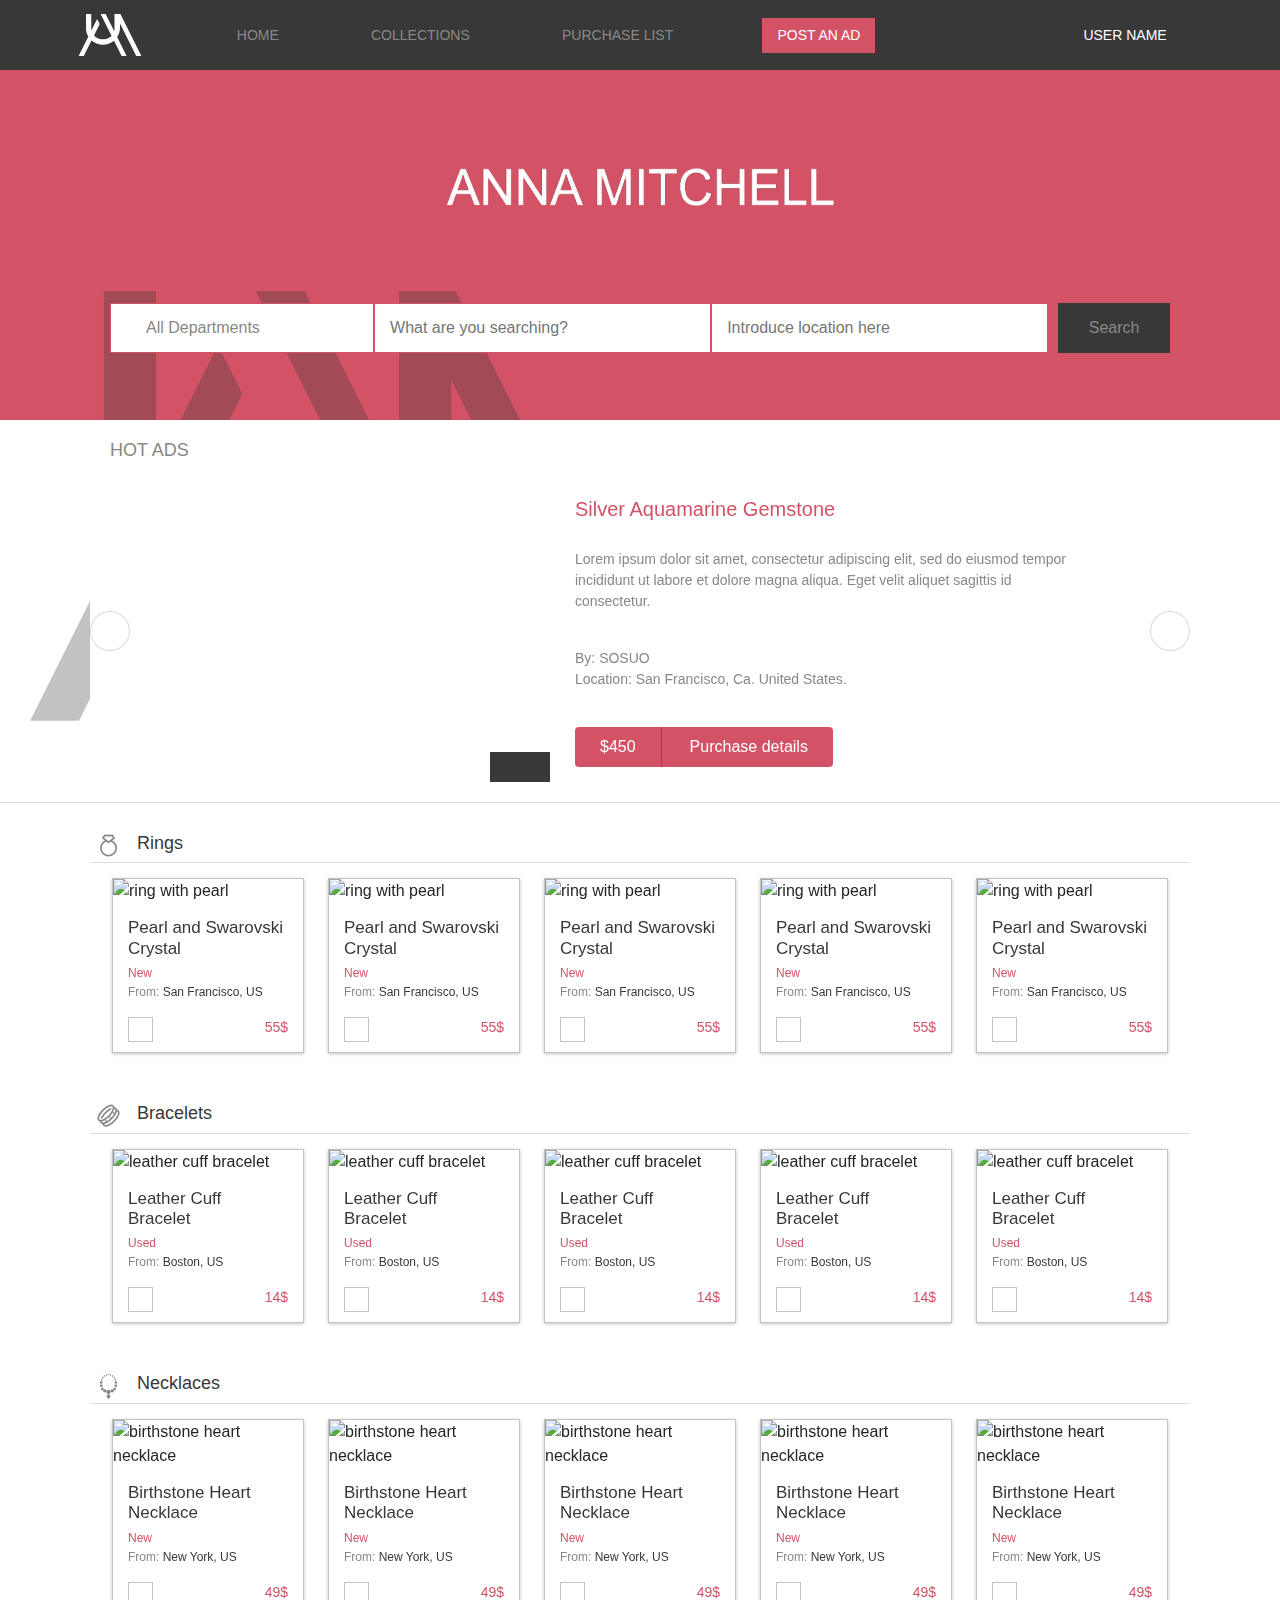
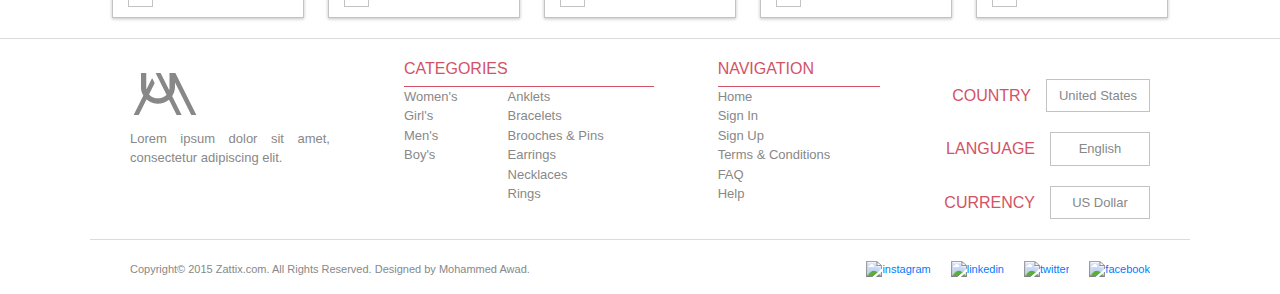
==== commit bb1482aa: "Add logo img and fix html errors" ====
--- a/index.html
+++ b/index.html
@@ -24,7 +24,6 @@
             <li class="item-logo">
               <a href="#">
                 <img class="nav-logo" src="./img/logo.png" alt="logo">
-                <span class="color00">LOGO</span>
               </a>            
             </li>
   
@@ -118,24 +117,26 @@
         <!--SECOND NAV-->      
       </nav>
       <div class="bg-color01 search-header" id="header-index">
-          <form class="form-header color02 f-family-raleway-l" action="#">
-            <label for="departments"></label>
-            <select class="bg-color00 color02" id="departments" name="departments">
-              <option value="departments">All Departments</option>
-              <option value="womens">Women's</option>
-              <option value="girl">Girl's</option>
-              <option value="mens">Men's</option>
-              <option value="boys">Boy's</option>
-            </select>
-
-            <label for="t-product"></label>
-            <input class="bg-color00" type="text" id="t-product" name="type-product" placeholder="What are you searching?">
-            
-            <label for="n-product"></label>
-            <input class="bg-color00" type="text" id="n-product" name="name-product" placeholder="Introduce location here">
-
-            <input class="bg-color03 color02" type="submit" value="Search">
-          </form>
+        <img class="logo-name" src="./img/Logo-name.png" alt="anna mitchell">
+        <form class="form-header color02 f-family-raleway-l" action="#">
+          <label for="departments"></label>
+          <select class="bg-color00 color02" id="departments" name="departments">
+            <option value="departments">All Departments</option>
+            <option value="womens">Women's</option>
+            <option value="girl">Girl's</option>
+            <option value="mens">Men's</option>
+            <option value="boys">Boy's</option>
+          </select>
+      
+          <label for="t-product"></label>
+          <input class="bg-color00" type="text" id="t-product" name="type-product" placeholder="What are you searching?">
+      
+          <label for="n-product"></label>
+          <input class="bg-color00" type="text" id="n-product" name="name-product" placeholder="Introduce location here">
+      
+          <input class="bg-color03 color02" type="submit" value="Search">
+        </form>
+        <img class="logo-transparent" src="./img/Logo-background.png" alt="logo">
       </div>
     </header>
   
@@ -166,7 +167,7 @@
                     Eget velit aliquet sagittis id consectetur.
                   </p>
                   <p class="display-none-hotads color02"><span>By:</span> <span class="f-family-helvetica-l">SOSUO</span> <br>
-                    <spa>Location:</span> <span class="f-family-helvetica-l">San Francisco, Ca. United States.</span></p>
+                    <span>Location:</span> <span class="f-family-helvetica-l">San Francisco, Ca. United States.</span></p>
                   
                   <div class="button-space-hotads">
                     <button class="buttons-hotads bg-color01 color00 price-hotads" type="button">
@@ -203,7 +204,7 @@
                     Eget velit aliquet sagittis id consectetur.</p>
                   <p class="display-none-hotads color02">
                     <span>By:</span> <span class="f-family-helvetica-l">SOSUO</span><br>
-                    <spa>Location:</span> <span class="f-family-helvetica-l">San Francisco, Ca. United States.</span>
+                    <span>Location:</span> <span class="f-family-helvetica-l">San Francisco, Ca. United States.</span>
                   </p>
                   
                   <div class="button-space-hotads">
@@ -240,7 +241,7 @@
                     Eget velit aliquet sagittis id consectetur.</p>
                   <p class="display-none-hotads color02">
                     <span>By:</span> <span class="f-family-helvetica-l">Beiswe</span><br>
-                    <spa>Location:</span> <span class="f-family-helvetica-l">New York, NY. United States.</span>
+                    <span>Location:</span> <span class="f-family-helvetica-l">New York, NY. United States.</span>
                   </p>
                   
                   <div class="button-space-hotads">
@@ -1220,7 +1221,7 @@
       <div class="footer01">
         <div class="business-info-footer">
           <a href="#">
-            <img class="nav-logo" src="./img/logo.png" alt="logo">
+            <img class="nav-logo" src="./img/Logo-gray.png" alt="logo">
           </a> 
           <p class="color02 f-family-helvetica-l">Lorem ipsum dolor sit amet, consectetur adipiscing elit.</p>
         </div>
--- a/css/style.css
+++ b/css/style.css
@@ -205,7 +205,18 @@
   background-image: url("../img/random-grey-variations.png");
 }
 
+.search-header::before {
+  background-image: url("../img/Logo-background.png");
+}
+
+.logo-name {
+  z-index: 1;
+  margin: auto;
+  grid-column: 2 / 3;
+}
+
 .form-header {
+  z-index: 1;
   grid-row: 2 / 3;
   grid-column: 2 / 3;
   margin: 0 20px;
@@ -245,6 +256,13 @@
 .form-header input[type=submit]:hover {
   color: #d35266;
   background-color: white;
+}
+
+.logo-transparent {
+  position: absolute;
+  bottom: 150px;
+  z-index: 0;
+  opacity: 0.3;
 }
 
 /* SEARCH BAR */
--- a/css/media-query.css
+++ b/css/media-query.css
@@ -1,5 +1,6 @@
 @media only screen and (max-width: 940px) {
-  .item-user {
+  .item-user,
+  .item-postad {
     display: none;
   }
 
@@ -16,18 +17,12 @@
   .footer01 {
     flex-wrap: wrap;
   }
-  
+
   .options-footer {
     width: 100%;
     display: flex;
     flex-direction: row;
     justify-content: space-between;
-  }
-}
-
-@media only screen and (max-width: 840px) {
-  .item-postad {
-    display: none;
   }
 }
 
@@ -62,6 +57,72 @@
     font-size: 25px;
   }
 
+  .search-header {
+    height: 450px;
+    grid-template-columns: 1fr minmax(auto, 500px) 1fr;
+  }
+
+  .form-header {
+    flex-direction: column;
+    font-size: 14px;
+  }
+
+  .form-header input[type=submit] {
+    margin: 10px 0 30px 0;
+  }
+
+  .form-header input[type=text] {
+    padding: 0 35px;
+  }
+
+  .logo-transparent {
+    display: none;
+  }
+
+  #logoname-search {
+    margin: 30px auto;
+  }
+
+  .results-search {
+    grid-template-columns: 1fr auto 1fr;
+  }
+
+  .options-search {
+    padding-top: 20px;
+    padding-bottom: 0;
+    display: flex;
+    flex-direction: column;
+    justify-content: space-around;
+  }
+
+  .options-search,
+  .showing-results {
+    grid-column: 2 / 3;
+  }
+
+  .options01-form {
+    flex-direction: column;
+  }
+
+  .title-options-search {
+    margin-top: 0;
+  }
+
+  .options-form-search {
+    display: flex;
+    flex-direction: row;
+    flex-wrap: wrap;
+  }
+
+  .title-options-search h3 {
+    font-size: 14px;
+  }
+
+  .checkbox-custom {
+    font-size: 13px;
+    margin-right: 25px;
+  }
+
   .footer01 {
     flex-wrap: nowrap;
   }
@@ -88,23 +149,6 @@
 }
 
 @media only screen and (max-width: 736px) {
-  .search-header {
-    height: 450px;
-  }
-
-  .form-header {
-    flex-direction: column;
-    font-size: 14px;
-  }
-
-  .form-header input[type=submit] {
-    margin: 10px 0 30px 0;
-  }
-
-  .form-header input[type=text] {
-    padding: 0 35px;
-  }
-
   .product-hotads {
     flex-direction: column;
     align-items: center;
@@ -130,9 +174,7 @@
   .display-none-hotads {
     display: none;
   }
-}
-
-@media only screen and (max-width: 670px) {
+
   .footer01 > * {
     font-size: 12px;
   }
@@ -142,6 +184,12 @@
     padding-right: 10px;
   }
 
+  .categories-list-footer,
+  .navigation-list-footer,
+  .options-footer {
+    flex-wrap: wrap;
+  }
+
   .options-footer {
     flex-wrap: wrap;
     justify-content: flex-start;
@@ -153,7 +201,7 @@
   }
 }
 
-@media only screen and (max-width: 420px) {
+@media only screen and (max-width: 470px) {
   .list-display-none {
     display: none;
   }
@@ -162,6 +210,10 @@
     font-size: 15px;
   }
 
+  #logoname-search {
+    max-width: 300px;
+  }
+
   .hotads-img-box {
     height: 200px;
   }
@@ -170,10 +222,13 @@
     display: none;
   }
 
-  .categories-list-footer,
-  .navigation-list-footer,
-  .options-footer {
-    flex-wrap: wrap;
+  .result {
+    flex-direction: column;
+  }
+
+  .img-showing {
+    width: 100%;
+    margin-bottom: 20px;
   }
 
   .op-titlebtn-footer {
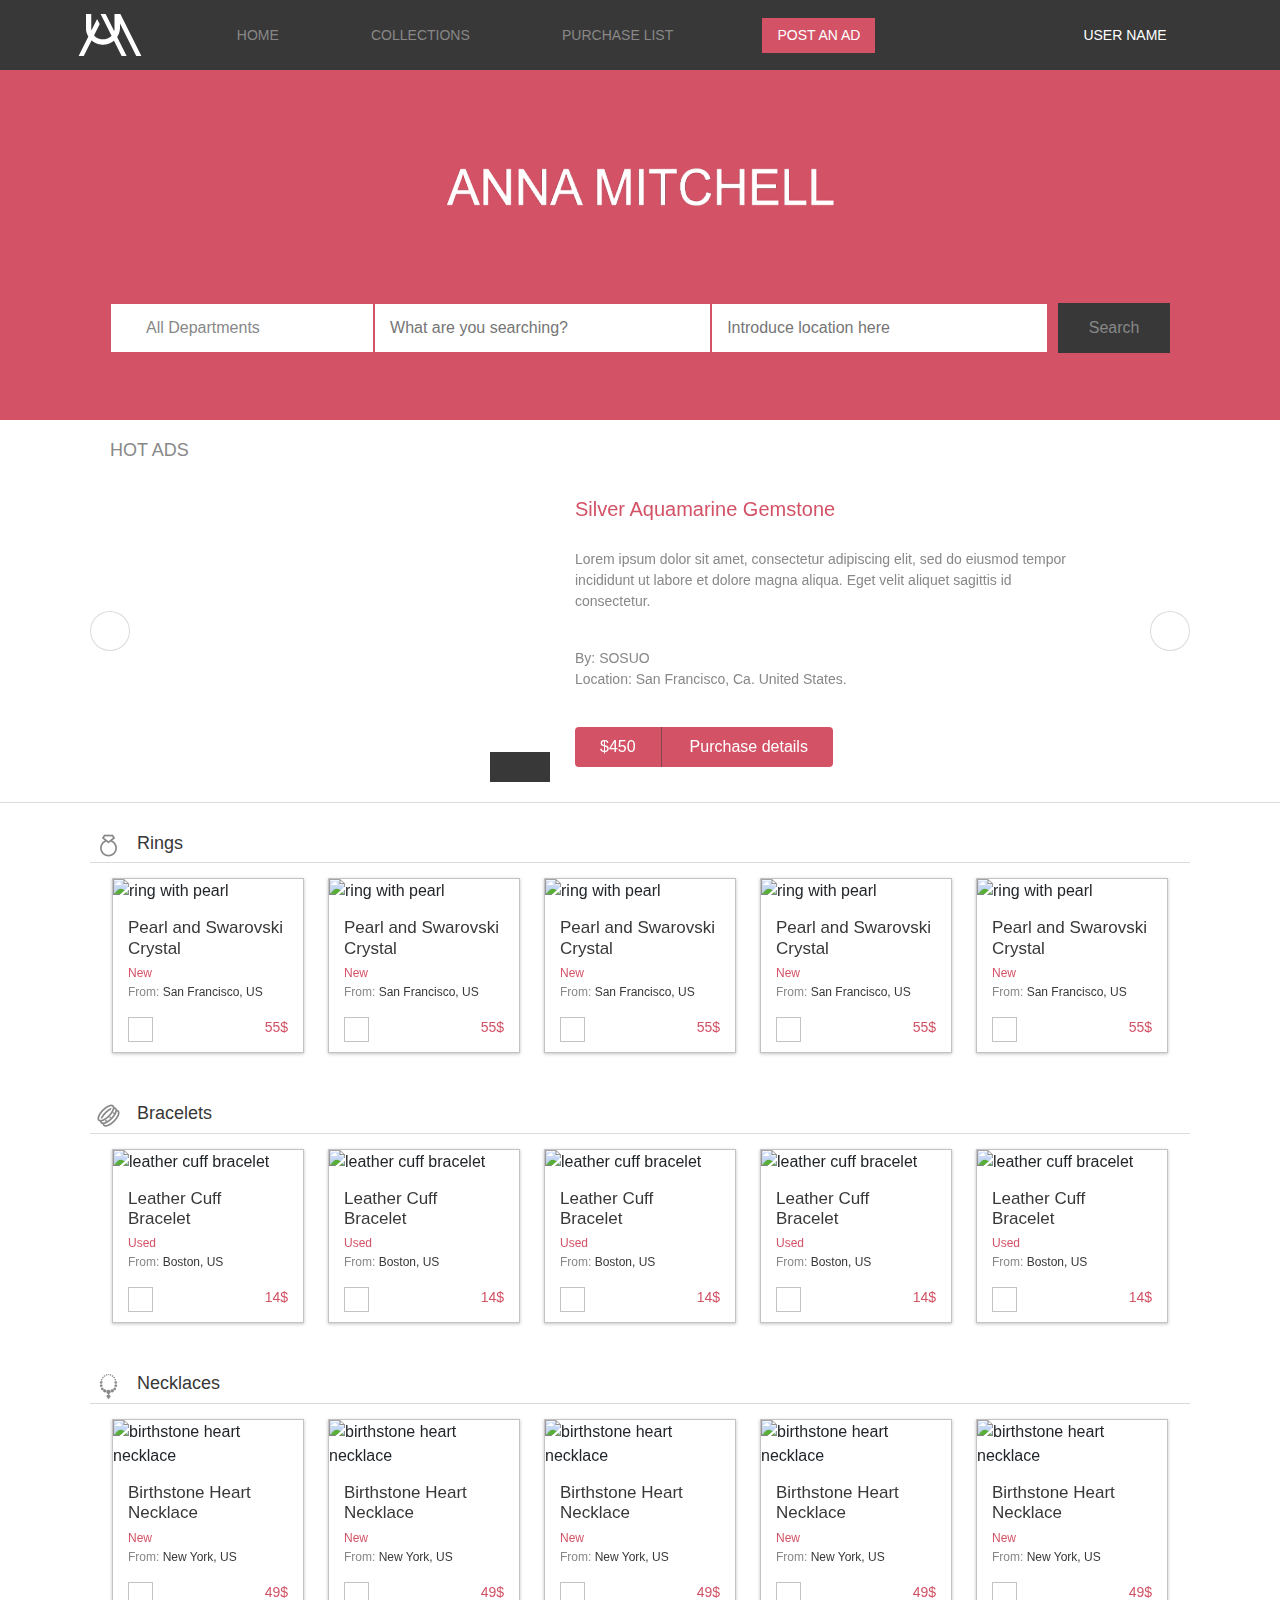
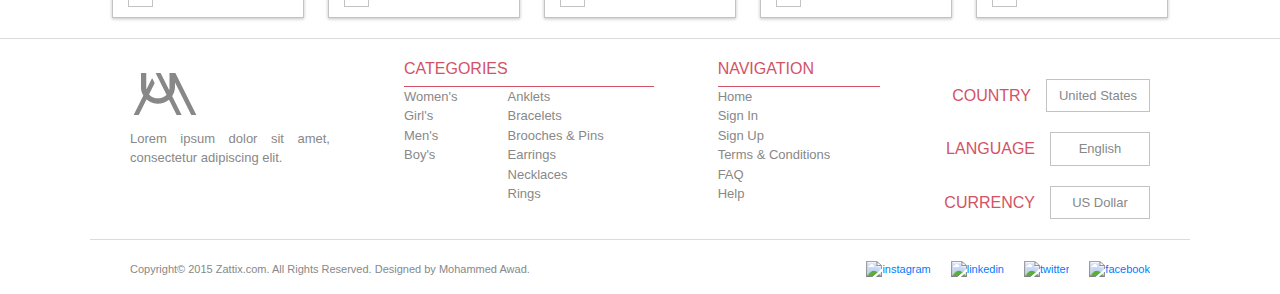
==== commit c912590e: "Update README" ====
--- a/index.html
+++ b/index.html
@@ -136,7 +136,6 @@
       
           <input class="bg-color03 color02" type="submit" value="Search">
         </form>
-        <img class="logo-transparent" src="./img/Logo-background.png" alt="logo">
       </div>
     </header>
   
--- a/css/style.css
+++ b/css/style.css
@@ -256,13 +256,6 @@
 .form-header input[type=submit]:hover {
   color: #d35266;
   background-color: white;
-}
-
-.logo-transparent {
-  position: absolute;
-  bottom: 150px;
-  z-index: 0;
-  opacity: 0.3;
 }
 
 /* SEARCH BAR */
--- a/css/media-query.css
+++ b/css/media-query.css
@@ -73,10 +73,6 @@
 
   .form-header input[type=text] {
     padding: 0 35px;
-  }
-
-  .logo-transparent {
-    display: none;
   }
 
   #logoname-search {
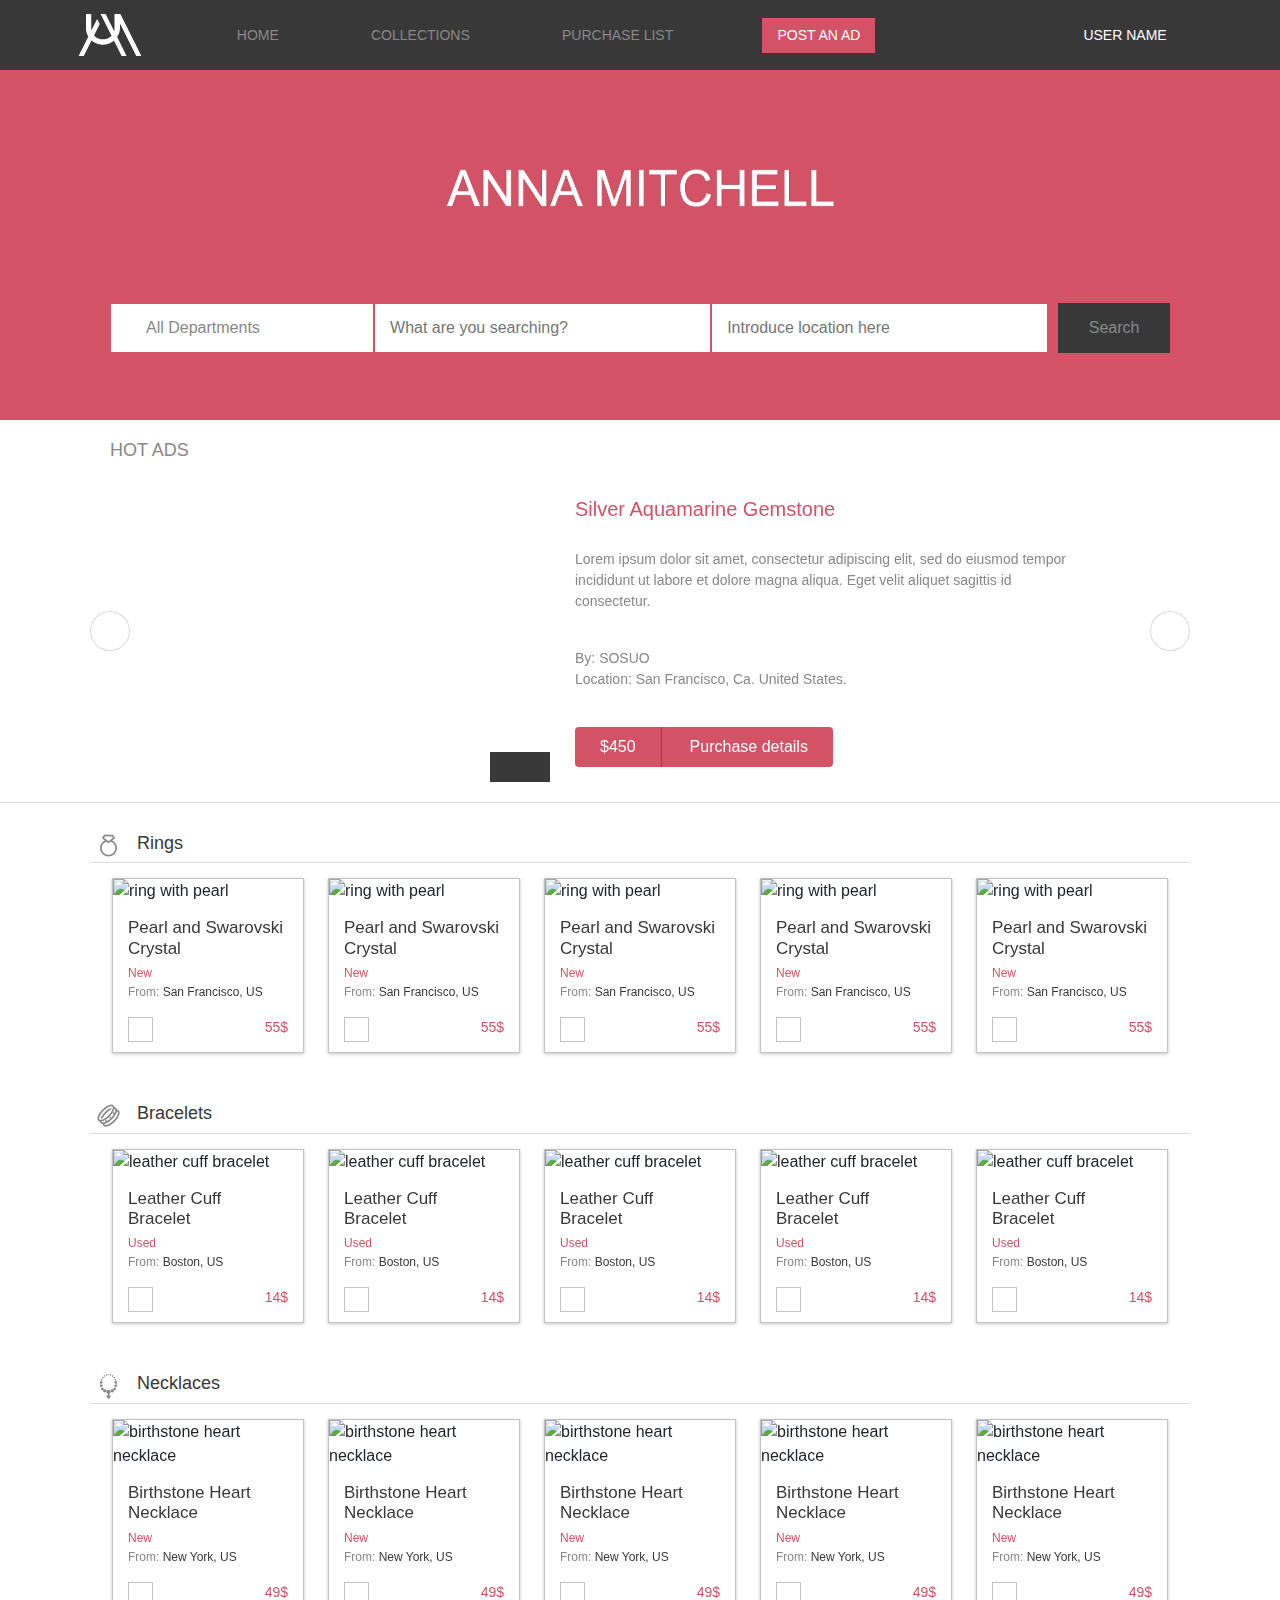
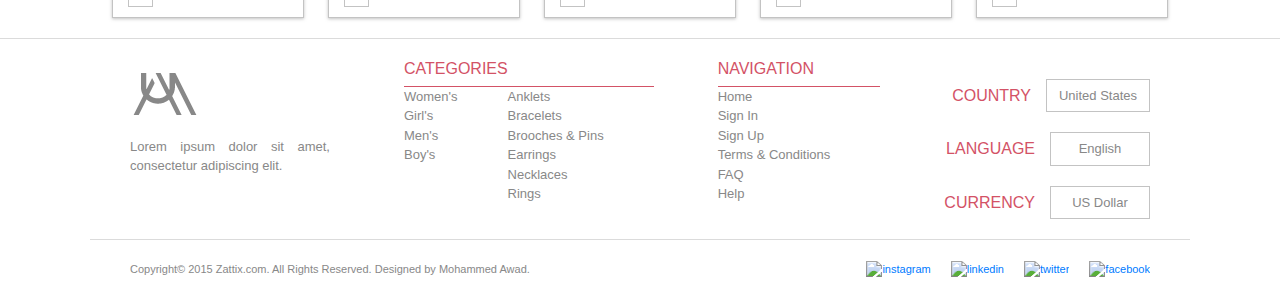
==== commit 579470e5: "Merge pull request #3 from RossielCS/RossielCS-patch-1" ====
--- a/index.html
+++ b/index.html
@@ -23,7 +23,7 @@
           <ul class="nav-list header-list01">
             <li class="item-logo">
               <a href="#">
-                <img class="nav-logo" src="./img/logo.png" alt="logo">
+                <img class="nav-logo" src="./img/logo.png" alt="anna mitchell white logo">
               </a>            
             </li>
   
@@ -82,7 +82,7 @@
           <ul class="nav-list header-list01">
             <li>
               <a href="#">
-                <img class="nav-logo" src="./img/logo.png" alt="logo">
+                <img class="nav-logo" src="./img/logo.png" alt="anna mitchell white small logo">
               </a>            
             </li>
   
@@ -117,8 +117,10 @@
         <!--SECOND NAV-->      
       </nav>
       <div class="bg-color01 search-header" id="header-index">
-        <img class="logo-name" src="./img/Logo-name.png" alt="anna mitchell">
-        <form class="form-header color02 f-family-raleway-l" action="#">
+        <h1 class="logo-name">
+          <img src="./img/Logo-name.png" alt="Anna Mitchell">
+        </h1>        
+        <form class="form-header color02 f-family-raleway-l" action="search.html">
           <label for="departments"></label>
           <select class="bg-color00 color02" id="departments" name="departments">
             <option value="departments">All Departments</option>
@@ -134,7 +136,7 @@
           <label for="n-product"></label>
           <input class="bg-color00" type="text" id="n-product" name="name-product" placeholder="Introduce location here">
       
-          <input class="bg-color03 color02" type="submit" value="Search">
+          <input class="bg-color03 color02" type="submit" value="Search" >
         </form>
       </div>
     </header>
@@ -271,7 +273,7 @@
       <section class="section-all">
         <div class="part2 f-family-helvetica-m">
           <div class="title">
-            <img src="./img/icons8-ring-side-view-27.png" alt="">
+            <img src="./img/icons8-ring-side-view-27.png" alt="ring icon">
             <h4 class="color03">Rings</h4>
           </div>
         
@@ -586,7 +588,7 @@
 
         <div class="part2 f-family-helvetica-m">
           <div class="title">
-            <img src="./img/icons8-bangles-27.png" alt="">
+            <img src="./img/icons8-bangles-27.png" alt="bracelet icon">
             <h4 class="color03">Bracelets</h4>
           </div>
         
@@ -901,7 +903,7 @@
 
         <div class="part2 f-family-helvetica-m">
           <div class="title">
-            <img src="./img/icons8-necklace-27.png" alt="">
+            <img src="./img/icons8-necklace-27.png" alt="necklace icon">
             <h4 class="color03">Necklaces</h4>
           </div>
         
@@ -1220,7 +1222,9 @@
       <div class="footer01">
         <div class="business-info-footer">
           <a href="#">
-            <img class="nav-logo" src="./img/Logo-gray.png" alt="logo">
+            <h5 class="nav-logo">
+              <img src="./img/Logo-gray.png" alt="anna mitchell gray logo">
+            </h5>
           </a> 
           <p class="color02 f-family-helvetica-l">Lorem ipsum dolor sit amet, consectetur adipiscing elit.</p>
         </div>
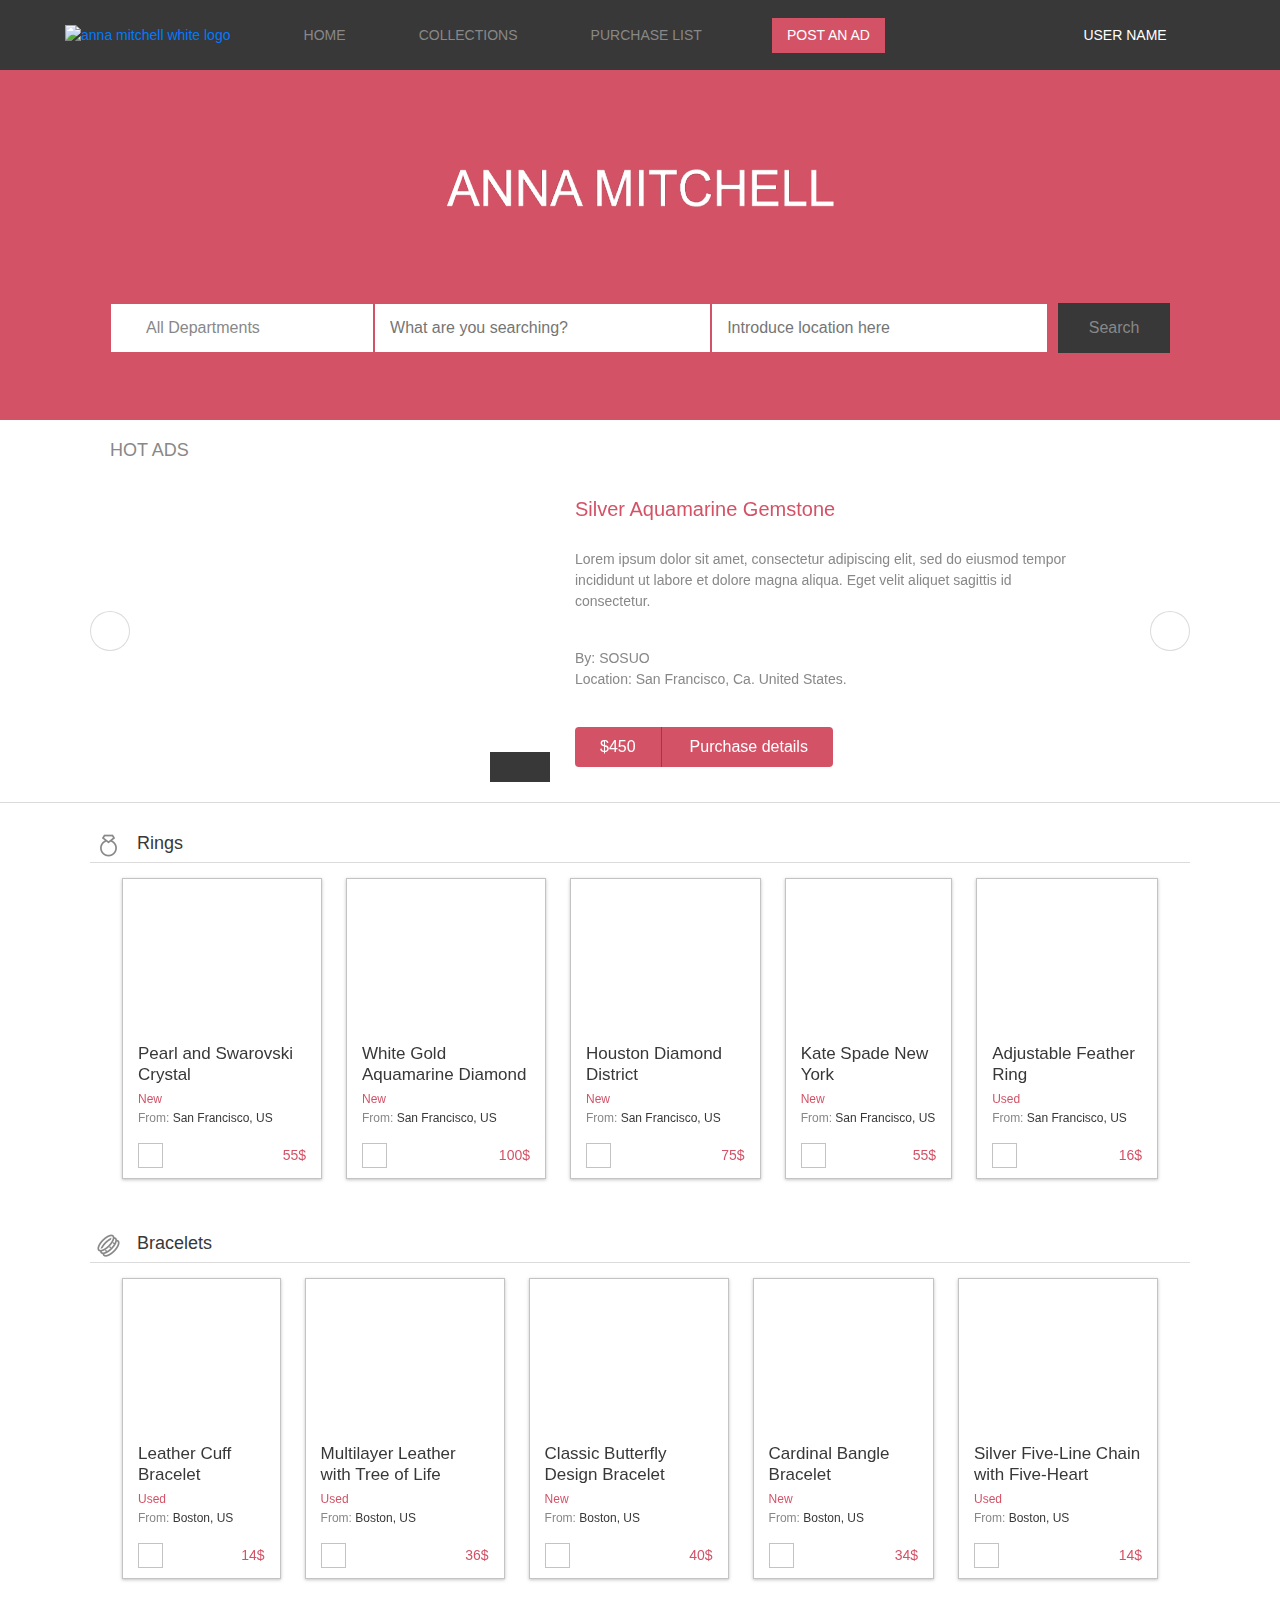
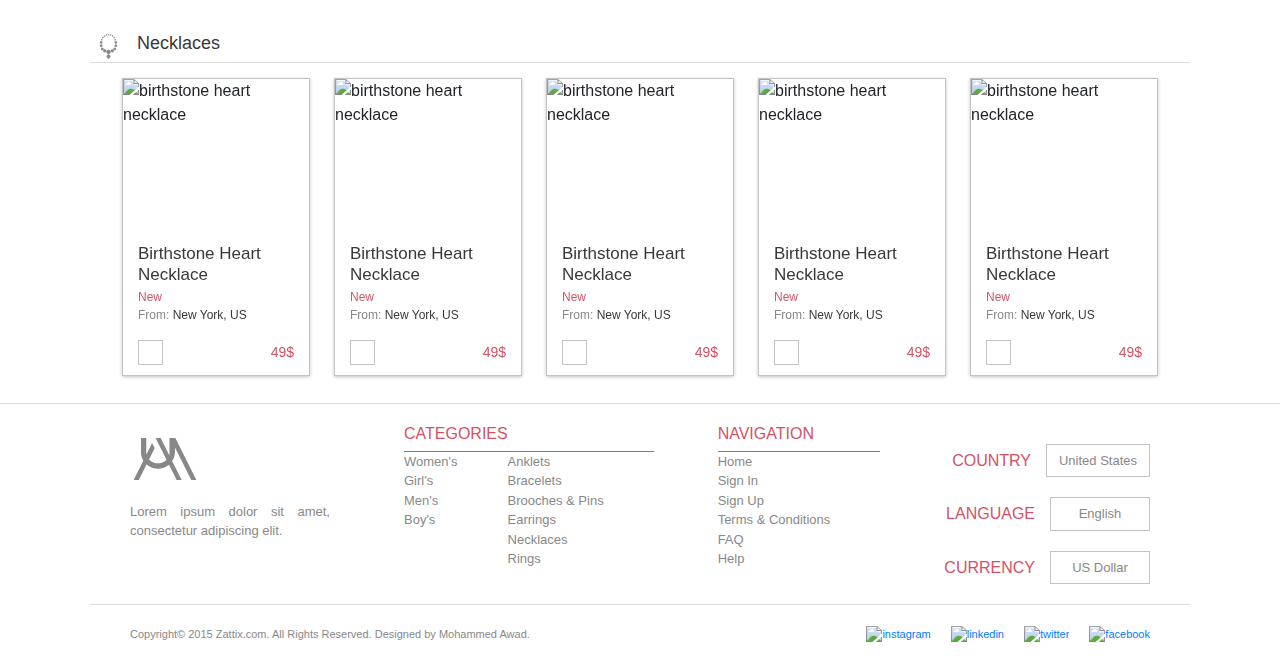
==== commit 08c70748: "Change fonts and logo image" ====
--- a/index.html
+++ b/index.html
@@ -22,8 +22,8 @@
         <div class="nav01-display-none">
           <ul class="nav-list header-list01">
             <li class="item-logo">
-              <a href="#">
-                <img class="nav-logo" src="./img/logo.png" alt="anna mitchell white logo">
+              <a href="index.html">
+                <img class="nav-logo" src="./img/Logo.png" alt="anna mitchell white logo">
               </a>            
             </li>
   
@@ -81,8 +81,8 @@
         <div class="nav02-display-none">
           <ul class="nav-list header-list01">
             <li>
-              <a href="#">
-                <img class="nav-logo" src="./img/logo.png" alt="anna mitchell white small logo">
+              <a href="index.html">
+                <img class="nav-logo" src="./img/Logo.png" alt="anna mitchell white small logo">
               </a>            
             </li>
   
@@ -281,15 +281,21 @@
             <div class="carousel-inner c-inner-part2">
               <div class="carousel-item active">
                 <div class="row row-part2">
-                  <div class="bg-color00 product-part2">
-                    <img class="product-img-part2"
-                      src="https://images-na.ssl-images-amazon.com/images/I/41%2B-FS1L58L._AC_UY395_.jpg" alt="ring with pearl">
+
+                  <div class="bg-color00 product-part2">
+                    <div class="product-img-part2" id="row2-1-1">
+                    </div>
+                    
                     <div class="product-info-part2">
                       <a href="#">
                         <h5 class="color03">Pearl and Swarovski Crystal</h5>
                       </a>
-                      <span class="color01 p-info-usednew">New</span>
-                      <p class="color02 f-family-helvetica-l">From: <span class="color03">San Francisco, US</span></p>
+
+                      <div>
+                        <span class="color01 p-info-usednew">New</span>
+                        <p class="color02 f-family-helvetica-l">From: <span class="color03">San Francisco, US</span></p>
+                      </div>
+                      
                       <div class="product-more-details">
                         <button class="color02 more-info-button" type="button">
                           <i class="fas fa-plus"></i>
@@ -301,14 +307,64 @@
                   </div>
 
                   <div class="bg-color00 product-part2">
-                    <img class="product-img-part2"
-                      src="https://images-na.ssl-images-amazon.com/images/I/41%2B-FS1L58L._AC_UY395_.jpg" alt="ring with pearl">
-                    <div class="product-info-part2">
-                      <a href="#">
-                        <h5 class="color03">Pearl and Swarovski Crystal</h5>
-                      </a>
-                      <span class="color01 p-info-usednew">New</span>
-                      <p class="color02 f-family-helvetica-l">From: <span class="color03">San Francisco, US</span></p>
+                    <div class="product-img-part2" id="row2-1-2">
+                    </div>
+                    <div class="product-info-part2">
+                      <a href="#">
+                        <h5 class="color03">White Gold Aquamarine Diamond</h5>
+                      </a>
+
+                      <div>
+                        <span class="color01 p-info-usednew">New</span>
+                        <p class="color02 f-family-helvetica-l">From: <span class="color03">San Francisco, US</span></p>                      
+                      </div>
+                      
+                      <div class="product-more-details">
+                        <button class="color02 more-info-button" type="button">
+                          <i class="fas fa-plus"></i>
+                        </button>                        
+
+                        <span class="color01">100$</span>                        
+                      </div>
+                    </div>
+                  </div>
+
+                  <div class="bg-color00 product-part2">
+                    <div class="product-img-part2" id="row2-1-3">
+                    </div>
+                    <div class="product-info-part2">
+                      <a href="#">
+                        <h5 class="color03">Houston Diamond District</h5>
+                      </a>
+
+                      <div>
+                        <span class="color01 p-info-usednew">New</span>
+                        <p class="color02 f-family-helvetica-l">From: <span class="color03">San Francisco, US</span></p>
+                      </div>
+
+                      <div class="product-more-details">
+                        <button class="color02 more-info-button" type="button">
+                          <i class="fas fa-plus"></i>
+                        </button>                        
+
+                        <span class="color01">75$</span>                        
+                      </div>
+                    </div>
+                  </div>
+
+                  <div class="bg-color00 product-part2">
+                    <div class="product-img-part2" id="row2-1-4">
+                    </div>
+                    <div class="product-info-part2">
+                      <a href="#">
+                        <h5 class="color03">Kate Spade New York</h5>
+                      </a>
+
+                      <div>
+                        <span class="color01 p-info-usednew">New</span>
+                        <p class="color02 f-family-helvetica-l">From: <span class="color03">San Francisco, US</span></p>                      
+                      </div>
+
                       <div class="product-more-details">
                         <button class="color02 more-info-button" type="button">
                           <i class="fas fa-plus"></i>
@@ -320,58 +376,24 @@
                   </div>
 
                   <div class="bg-color00 product-part2">
-                    <img class="product-img-part2"
-                      src="https://images-na.ssl-images-amazon.com/images/I/41%2B-FS1L58L._AC_UY395_.jpg" alt="ring with pearl">
-                    <div class="product-info-part2">
-                      <a href="#">
-                        <h5 class="color03">Pearl and Swarovski Crystal</h5>
-                      </a>
-                      <span class="color01 p-info-usednew">New</span>
-                      <p class="color02 f-family-helvetica-l">From: <span class="color03">San Francisco, US</span></p>
-                      <div class="product-more-details">
-                        <button class="color02 more-info-button" type="button">
-                          <i class="fas fa-plus"></i>
-                        </button>                        
-
-                        <span class="color01">55$</span>                        
-                      </div>
-                    </div>
-                  </div>
-
-                  <div class="bg-color00 product-part2">
-                    <img class="product-img-part2"
-                      src="https://images-na.ssl-images-amazon.com/images/I/41%2B-FS1L58L._AC_UY395_.jpg" alt="ring with pearl">
-                    <div class="product-info-part2">
-                      <a href="#">
-                        <h5 class="color03">Pearl and Swarovski Crystal</h5>
-                      </a>
-                      <span class="color01 p-info-usednew">New</span>
-                      <p class="color02 f-family-helvetica-l">From: <span class="color03">San Francisco, US</span></p>
-                      <div class="product-more-details">
-                        <button class="color02 more-info-button" type="button">
-                          <i class="fas fa-plus"></i>
-                        </button>                        
-
-                        <span class="color01">55$</span>                        
-                      </div>
-                    </div>
-                  </div>
-
-                  <div class="bg-color00 product-part2">
-                    <img class="product-img-part2"
-                      src="https://images-na.ssl-images-amazon.com/images/I/41%2B-FS1L58L._AC_UY395_.jpg" alt="ring with pearl">
-                    <div class="product-info-part2">
-                      <a href="#">
-                        <h5 class="color03">Pearl and Swarovski Crystal</h5>
-                      </a>
-                      <span class="color01 p-info-usednew">New</span>
-                      <p class="color02 f-family-helvetica-l">From: <span class="color03">San Francisco, US</span></p>
-                      <div class="product-more-details">
-                        <button class="color02 more-info-button" type="button">
-                          <i class="fas fa-plus"></i>
-                        </button>                        
-
-                        <span class="color01">55$</span>                        
+                    <div class="product-img-part2" id="row2-1-5">
+                    </div>
+                    <div class="product-info-part2">
+                      <a href="#">
+                        <h5 class="color03">Adjustable Feather Ring</h5>
+                      </a>
+
+                      <div>
+                        <span class="color01 p-info-usednew">Used</span>
+                        <p class="color02 f-family-helvetica-l">From: <span class="color03">San Francisco, US</span></p>
+                      </div>
+
+                      <div class="product-more-details">
+                        <button class="color02 more-info-button" type="button">
+                          <i class="fas fa-plus"></i>
+                        </button>                        
+
+                        <span class="color01">16$</span>                        
                       </div>
                     </div>
                   </div>
@@ -380,16 +402,22 @@
         
               <div class="carousel-item">
                 <div class="row row-part2">
-                  <div class="bg-color00 product-part2">
-                    <img class="product-img-part2"
-                      src="https://images-na.ssl-images-amazon.com/images/I/61X8KBO0EZL._AC_UY395_.jpg" alt="rose-gold ring">
+                  
+                  <div class="bg-color00 product-part2">
+                    <div class="product-img-part2" id="row2-2-1">
+                    </div>
+
                     <div class="product-info-part2">
                       <a href="#">
                         <h5 class="color03">Rose-Gold White Stone Ring</h5>
                       </a>
-                      <span class="color01 p-info-usednew">New</span>
-                      <p class="color02 f-family-helvetica-l">From: <span class="color03">San Francisco, US</span></p>
-                      <div class="product-more-details">
+
+                      <div>
+                        <span class="color01 p-info-usednew">New</span>
+                        <p class="color02 f-family-helvetica-l">From: <span class="color03">Florida, US</span></p>
+                      </div>
+
+                     <div class="product-more-details">
                         <button class="color02 more-info-button" type="button">
                           <i class="fas fa-plus"></i>
                         </button>                        
@@ -400,71 +428,91 @@
                   </div>
                   
                   <div class="bg-color00 product-part2">
-                    <img class="product-img-part2"
-                      src="https://images-na.ssl-images-amazon.com/images/I/61X8KBO0EZL._AC_UY395_.jpg" alt="rose-gold ring">
-                    <div class="product-info-part2">
-                      <a href="#">
-                        <h5 class="color03">Rose-Gold White Stone Ring</h5>
-                      </a>
-                      <span class="color01 p-info-usednew">New</span>
-                      <p class="color02 f-family-helvetica-l">From: <span class="color03">San Francisco, US</span></p>
-                      <div class="product-more-details">
-                        <button class="color02 more-info-button" type="button">
-                          <i class="fas fa-plus"></i>
-                        </button>                        
-
-                        <span class="color01">10$</span>                        
-                      </div>
-                    </div>
-                  </div>
-
-                  <div class="bg-color00 product-part2">
-                    <img class="product-img-part2"
-                      src="https://images-na.ssl-images-amazon.com/images/I/61X8KBO0EZL._AC_UY395_.jpg" alt="rose-gold ring">
-                    <div class="product-info-part2">
-                      <a href="#">
-                        <h5 class="color03">Rose-Gold White Stone Ring</h5>
-                      </a>
-                      <span class="color01 p-info-usednew">New</span>
-                      <p class="color02 f-family-helvetica-l">From: <span class="color03">San Francisco, US</span></p>
-                      <div class="product-more-details">
-                        <button class="color02 more-info-button" type="button">
-                          <i class="fas fa-plus"></i>
-                        </button>                        
-
-                        <span class="color01">10$</span>                        
-                      </div>
-                    </div>
-                  </div>
-
-                  <div class="bg-color00 product-part2">
-                    <img class="product-img-part2"
-                      src="https://images-na.ssl-images-amazon.com/images/I/61X8KBO0EZL._AC_UY395_.jpg" alt="rose-gold ring">
-                    <div class="product-info-part2">
-                      <a href="#">
-                        <h5 class="color03">Rose-Gold White Stone Ring</h5>
-                      </a>
-                      <span class="color01 p-info-usednew">New</span>
-                      <p class="color02 f-family-helvetica-l">From: <span class="color03">San Francisco, US</span></p>
-                      <div class="product-more-details">
-                        <button class="color02 more-info-button" type="button">
-                          <i class="fas fa-plus"></i>
-                        </button>                        
-
-                        <span class="color01">10$</span>                        
-                      </div>
-                    </div>
-                  </div>
-
-                  <div class="bg-color00 product-part2">
-                    <img class="product-img-part2"
-                      src="https://images-na.ssl-images-amazon.com/images/I/61X8KBO0EZL._AC_UY395_.jpg" alt="rose-gold ring">
-                    <div class="product-info-part2">
-                      <a href="#">
-                        <h5 class="color03">Rose-Gold White Stone Ring</h5>
-                      </a>
-                      <span class="color01 p-info-usednew">New</span>
-                      <p class="color02 f-family-helvetica-l">From: <span class="color03">San Francisco, US</span></p>
+                    <div class="product-img-part2" id="row2-2-2">
+                    </div>
+
+                    <div class="product-info-part2">
+                      <a href="#">
+                        <h5 class="color03">Birth Month Ring Wrap</h5>
+                      </a>
+
+                      <div>
+                        <span class="color01 p-info-usednew">New</span>
+                        <p class="color02 f-family-helvetica-l">From: <span class="color03">Florida, US</span></p>
+                      </div>
+
+                      <div class="product-more-details">
+                        <button class="color02 more-info-button" type="button">
+                          <i class="fas fa-plus"></i>
+                        </button>                        
+
+                        <span class="color01">35$</span>                        
+                      </div>
+                    </div>
+                  </div>
+
+                  <div class="bg-color00 product-part2">
+                    <div class="product-img-part2" id="row2-2-3">
+                    </div>
+
+                    <div class="product-info-part2">
+                      <a href="#">
+                        <h5 class="color03">Hearts Rose Gold Ring</h5>
+                      </a>
+
+                      <div>
+                        <span class="color01 p-info-usednew">Used</span>
+                        <p class="color02 f-family-helvetica-l">From: <span class="color03">Florida, US</span></p>
+                      </div>
+
+                     <div class="product-more-details">
+                        <button class="color02 more-info-button" type="button">
+                          <i class="fas fa-plus"></i>
+                        </button>                        
+
+                        <span class="color01">70$</span>                        
+                      </div>
+                    </div>
+                  </div>
+
+                  <div class="bg-color00 product-part2">
+                    <div class="product-img-part2" id="row2-2-4">
+                    </div>
+
+                    <div class="product-info-part2">
+                      <a href="#">
+                        <h5 class="color03">Yellow Gold Over Sterling Silver</h5>
+                      </a>
+
+                      <div>
+                        <span class="color01 p-info-usednew">New</span>
+                        <p class="color02 f-family-helvetica-l">From: <span class="color03">Florida, US</span></p>
+                      </div>
+
+                      <div class="product-more-details">
+                        <button class="color02 more-info-button" type="button">
+                          <i class="fas fa-plus"></i>
+                        </button>                        
+
+                        <span class="color01">220$</span>                        
+                      </div>
+                    </div>
+                  </div>
+
+                  <div class="bg-color00 product-part2">
+                    <div class="product-img-part2" id="row2-2-5">
+                    </div>
+
+                    <div class="product-info-part2">
+                      <a href="#">
+                        <h5 class="color03">Diamond Accent Two Tone Elephant Ring</h5>
+                      </a>
+
+                      <div>
+                        <span class="color01 p-info-usednew">New</span>
+                        <p class="color02 f-family-helvetica-l">From: <span class="color03">Florida, US</span></p>
+                      </div>
+
                       <div class="product-more-details">
                         <button class="color02 more-info-button" type="button">
                           <i class="fas fa-plus"></i>
@@ -479,15 +527,69 @@
 
               <div class="carousel-item">
                 <div class="row row-part2">
-                  <div class="bg-color00 product-part2">
-                    <img class="product-img-part2"
-                      src="https://images-na.ssl-images-amazon.com/images/I/610jBM1Im0L._AC_UX535_.jpg" alt="rose gold blue sapphire ring">
+
+                  <div class="bg-color00 product-part2">
+                    <div class="product-img-part2" id="row2-3-1">
+                    </div>
+
                     <div class="product-info-part2">
                       <a href="#">
                         <h5 class="color03">Rose Gold and Blue Sapphire</h5>
                       </a>
-                      <span class="color01 p-info-usednew">Used</span>
-                      <p class="color02 f-family-helvetica-l">From: <span class="color03">Florida, US</span></p>
+
+                      <div>
+                        <span class="color01 p-info-usednew">Used</span>
+                        <p class="color02 f-family-helvetica-l">From: <span class="color03">NY, US</span></p>
+                      </div>
+                      
+                      <div class="product-more-details">
+                        <button class="color02 more-info-button" type="button">
+                          <i class="fas fa-plus"></i>
+                        </button>                        
+
+                        <span class="color01">53$</span>                        
+                      </div>
+                    </div>
+                  </div>
+                  
+                  <div class="bg-color00 product-part2">
+                    <div class="product-img-part2" id="row2-3-2">
+                    </div>
+
+                    <div class="product-info-part2">
+                      <a href="#">
+                        <h5 class="color03">Diamond Laurel Leaf Ring in Silver</h5>
+                      </a>
+
+                      <div>
+                        <span class="color01 p-info-usednew">New</span>
+                        <p class="color02 f-family-helvetica-l">From: <span class="color03">NY, US</span></p>
+                      </div>
+                      
+                      <div class="product-more-details">
+                        <button class="color02 more-info-button" type="button">
+                          <i class="fas fa-plus"></i>
+                        </button>                        
+
+                        <span class="color01">77$</span>                        
+                      </div>
+                    </div>
+                  </div>
+
+                  <div class="bg-color00 product-part2">
+                    <div class="product-img-part2" id="row2-3-3">
+                    </div>
+
+                    <div class="product-info-part2">
+                      <a href="#">
+                        <h5 class="color03">Yellow Gold Opal and White Diamond</h5>
+                      </a>
+                      
+                      <div>
+                        <span class="color01 p-info-usednew">Used</span>
+                        <p class="color02 f-family-helvetica-l">From: <span class="color03">NY, US</span></p>
+                      </div>
+                      
                       <div class="product-more-details">
                         <button class="color02 more-info-button" type="button">
                           <i class="fas fa-plus"></i>
@@ -499,71 +601,43 @@
                   </div>
                   
                   <div class="bg-color00 product-part2">
-                    <img class="product-img-part2"
-                      src="https://images-na.ssl-images-amazon.com/images/I/610jBM1Im0L._AC_UX535_.jpg" alt="rose gold blue sapphire ring">
-                    <div class="product-info-part2">
-                      <a href="#">
-                        <h5 class="color03">Rose Gold and Blue Sapphire</h5>
-                      </a>
-                      <span class="color01 p-info-usednew">Used</span>
-                      <p class="color02 f-family-helvetica-l">From: <span class="color03">Florida, US</span></p>
-                      <div class="product-more-details">
-                        <button class="color02 more-info-button" type="button">
-                          <i class="fas fa-plus"></i>
-                        </button>                        
-
-                        <span class="color01">10$</span>                        
-                      </div>
-                    </div>
-                  </div>
-
-                  <div class="bg-color00 product-part2">
-                    <img class="product-img-part2"
-                      src="https://images-na.ssl-images-amazon.com/images/I/610jBM1Im0L._AC_UX535_.jpg" alt="rose gold blue sapphire ring">
-                    <div class="product-info-part2">
-                      <a href="#">
-                        <h5 class="color03">Rose Gold and Blue Sapphire</h5>
-                      </a>
-                      <span class="color01 p-info-usednew">Used</span>
-                      <p class="color02 f-family-helvetica-l">From: <span class="color03">Florida, US</span></p>
-                      <div class="product-more-details">
-                        <button class="color02 more-info-button" type="button">
-                          <i class="fas fa-plus"></i>
-                        </button>                        
-
-                        <span class="color01">10$</span>                        
-                      </div>
-                    </div>
-                  </div>
-                  
-                  <div class="bg-color00 product-part2">
-                    <img class="product-img-part2"
-                      src="https://images-na.ssl-images-amazon.com/images/I/610jBM1Im0L._AC_UX535_.jpg" alt="rose gold blue sapphire ring">
-                    <div class="product-info-part2">
-                      <a href="#">
-                        <h5 class="color03">Rose Gold and Blue Sapphire</h5>
-                      </a>
-                      <span class="color01 p-info-usednew">Used</span>
-                      <p class="color02 f-family-helvetica-l">From: <span class="color03">Florida, US</span></p>
-                      <div class="product-more-details">
-                        <button class="color02 more-info-button" type="button">
-                          <i class="fas fa-plus"></i>
-                        </button>                        
-
-                        <span class="color01">10$</span>                        
-                      </div>
-                    </div>
-                  </div>
-
-                  <div class="bg-color00 product-part2">
-                    <img class="product-img-part2"
-                      src="https://images-na.ssl-images-amazon.com/images/I/610jBM1Im0L._AC_UX535_.jpg" alt="rose gold blue sapphire ring">
-                    <div class="product-info-part2">
-                      <a href="#">
-                        <h5 class="color03">Rose Gold and Blue Sapphire</h5>
-                      </a>
-                      <span class="color01 p-info-usednew">Used</span>
-                      <p class="color02 f-family-helvetica-l">From: <span class="color03">Florida, US</span></p>
+                    <div class="product-img-part2" id="row2-3-4">
+                    </div>
+
+                    <div class="product-info-part2">
+                      <a href="#">
+                        <h5 class="color03">Silver Sky Blue Aquamarine and White Diamond</h5>
+                      </a>
+
+                      <div>
+                        <span class="color01 p-info-usednew">Used</span>
+                        <p class="color02 f-family-helvetica-l">From: <span class="color03">NY, US</span></p>
+                      </div>
+                      
+                      <div class="product-more-details">
+                        <button class="color02 more-info-button" type="button">
+                          <i class="fas fa-plus"></i>
+                        </button>                        
+
+                        <span class="color01">38$</span>                        
+                      </div>
+                    </div>
+                  </div>
+
+                  <div class="bg-color00 product-part2">
+                    <div class="product-img-part2" id="row2-3-5">
+                    </div>
+
+                    <div class="product-info-part2">
+                      <a href="#">
+                        <h5 class="color03">Silver Green Amethyst Ring</h5>
+                      </a>
+
+                      <div>
+                        <span class="color01 p-info-usednew">Used</span>
+                        <p class="color02 f-family-helvetica-l">From: <span class="color03">NY, US</span></p>
+                      </div>
+                      
                       <div class="product-more-details">
                         <button class="color02 more-info-button" type="button">
                           <i class="fas fa-plus"></i>
@@ -578,7 +652,7 @@
             </div>
           </div>
         
-          <a class="color03 c-buttons-part2" href="#main-part2" role="button" data-slide="prev">
+          <a class="color03 c-buttons-part2 c-btn-left-part2" href="#main-part2" role="button" data-slide="prev">
             <i class="fas fa-chevron-left"></i>
           </a>
           <a class="color03 c-buttons-part2 c-btn-right-part2" href="#main-part2" role="button" data-slide="next">
@@ -594,17 +668,23 @@
         
           <div id="main-part3" class="carousel slide" data-ride="carousel" data-interval="0">
             <div class="carousel-inner c-inner-part2">
+
               <div class="carousel-item active">
                 <div class="row row-part2">
                   <div class="bg-color00 product-part2">
-                    <img class="product-img-part2"
-                      src="https://images-na.ssl-images-amazon.com/images/I/71p7FdNs-kL._AC_UY395_.jpg" alt="leather cuff bracelet">
+                    <div class="product-img-part2" id="row3-1-1">
+                    </div>
+
                     <div class="product-info-part2">
                       <a href="#">
                         <h5 class="color03">Leather Cuff Bracelet</h5>
                       </a>
-                      <span class="color01 p-info-usednew">Used</span>
-                      <p class="color02 f-family-helvetica-l">From: <span class="color03">Boston, US</span></p>
+
+                      <div>
+                        <span class="color01 p-info-usednew">Used</span>
+                        <p class="color02 f-family-helvetica-l">From: <span class="color03">Boston, US</span></p>
+                      </div>
+                      
                       <div class="product-more-details">
                         <button class="color02 more-info-button" type="button">
                           <i class="fas fa-plus"></i>
@@ -616,71 +696,91 @@
                   </div>
 
                   <div class="bg-color00 product-part2">
-                    <img class="product-img-part2"
-                      src="https://images-na.ssl-images-amazon.com/images/I/71p7FdNs-kL._AC_UY395_.jpg" alt="leather cuff bracelet">
-                    <div class="product-info-part2">
-                      <a href="#">
-                        <h5 class="color03">Leather Cuff Bracelet</h5>
-                      </a>
-                      <span class="color01 p-info-usednew">Used</span>
-                      <p class="color02 f-family-helvetica-l">From: <span class="color03">Boston, US</span></p>
-                      <div class="product-more-details">
-                        <button class="color02 more-info-button" type="button">
-                          <i class="fas fa-plus"></i>
-                        </button>                        
-
-                        <span class="color01">14$</span>                        
-                      </div>
-                    </div>
-                  </div>
-
-                  <div class="bg-color00 product-part2">
-                    <img class="product-img-part2"
-                      src="https://images-na.ssl-images-amazon.com/images/I/71p7FdNs-kL._AC_UY395_.jpg" alt="leather cuff bracelet">
-                    <div class="product-info-part2">
-                      <a href="#">
-                        <h5 class="color03">Leather Cuff Bracelet</h5>
-                      </a>
-                      <span class="color01 p-info-usednew">Used</span>
-                      <p class="color02 f-family-helvetica-l">From: <span class="color03">Boston, US</span></p>
-                      <div class="product-more-details">
-                        <button class="color02 more-info-button" type="button">
-                          <i class="fas fa-plus"></i>
-                        </button>                        
-
-                        <span class="color01">14$</span>                        
-                      </div>
-                    </div>
-                  </div>
-
-                  <div class="bg-color00 product-part2">
-                    <img class="product-img-part2"
-                      src="https://images-na.ssl-images-amazon.com/images/I/71p7FdNs-kL._AC_UY395_.jpg" alt="leather cuff bracelet">
-                    <div class="product-info-part2">
-                      <a href="#">
-                        <h5 class="color03">Leather Cuff Bracelet</h5>
-                      </a>
-                      <span class="color01 p-info-usednew">Used</span>
-                      <p class="color02 f-family-helvetica-l">From: <span class="color03">Boston, US</span></p>
-                      <div class="product-more-details">
-                        <button class="color02 more-info-button" type="button">
-                          <i class="fas fa-plus"></i>
-                        </button>                        
-
-                        <span class="color01">14$</span>                        
-                      </div>
-                    </div>
-                  </div>
-
-                  <div class="bg-color00 product-part2">
-                    <img class="product-img-part2"
-                      src="https://images-na.ssl-images-amazon.com/images/I/71p7FdNs-kL._AC_UY395_.jpg" alt="leather cuff bracelet">
-                    <div class="product-info-part2">
-                      <a href="#">
-                        <h5 class="color03">Leather Cuff Bracelet</h5>
-                      </a>
-                      <span class="color01 p-info-usednew">Used</span>
-                      <p class="color02 f-family-helvetica-l">From: <span class="color03">Boston, US</span></p>
+                    <div class="product-img-part2" id="row3-1-2">
+                    </div>
+
+                    <div class="product-info-part2">
+                      <a href="#">
+                        <h5 class="color03">Multilayer Leather with Tree of Life</h5>
+                      </a>
+                      
+                      <div>
+                        <span class="color01 p-info-usednew">Used</span>
+                        <p class="color02 f-family-helvetica-l">From: <span class="color03">Boston, US</span></p>
+                      </div>
+                      
+                      <div class="product-more-details">
+                        <button class="color02 more-info-button" type="button">
+                          <i class="fas fa-plus"></i>
+                        </button>                        
+
+                        <span class="color01">36$</span>                        
+                      </div>
+                    </div>
+                  </div>
+
+                  <div class="bg-color00 product-part2">
+                    <div class="product-img-part2" id="row3-1-3">
+                    </div>
+
+                    <div class="product-info-part2">
+                      <a href="#">
+                        <h5 class="color03">Classic Butterfly Design Bracelet</h5>
+                      </a>
+
+                      <div>
+                        <span class="color01 p-info-usednew">New</span>
+                        <p class="color02 f-family-helvetica-l">From: <span class="color03">Boston, US</span></p>
+                      </div>
+                      
+                      <div class="product-more-details">
+                        <button class="color02 more-info-button" type="button">
+                          <i class="fas fa-plus"></i>
+                        </button>                        
+
+                        <span class="color01">40$</span>                        
+                      </div>
+                    </div>
+                  </div>
+
+                  <div class="bg-color00 product-part2">
+                    <div class="product-img-part2" id="row3-1-4">
+                    </div>
+
+                    <div class="product-info-part2">
+                      <a href="#">
+                        <h5 class="color03">Cardinal Bangle Bracelet</h5>
+                      </a>
+
+                      <div>
+                        <span class="color01 p-info-usednew">New</span>
+                        <p class="color02 f-family-helvetica-l">From: <span class="color03">Boston, US</span></p>
+                      </div>
+                      
+                      <div class="product-more-details">
+                        <button class="color02 more-info-button" type="button">
+                          <i class="fas fa-plus"></i>
+                        </button>                        
+
+                        <span class="color01">34$</span>                        
+                      </div>
+                    </div>
+                  </div>
+
+                  <div class="bg-color00 product-part2">
+                    <div class="product-img-part2" id="row3-1-5">
+                    </div>
+
+                    <div class="product-info-part2">
+                      <a href="#">
+                        <h5 class="color03">Silver Five-Line Chain with Five-Heart</h5>
+                      </a>
+
+                      <div>
+                        <span class="color01 p-info-usednew">Used</span>
+                        <p class="color02 f-family-helvetica-l">From: <span class="color03">Boston, US</span></p>
+                      </div>
+                      
                       <div class="product-more-details">
                         <button class="color02 more-info-button" type="button">
                           <i class="fas fa-plus"></i>
@@ -695,15 +795,21 @@
         
               <div class="carousel-item">
                 <div class="row row-part2">
-                  <div class="bg-color00 product-part2">
-                    <img class="product-img-part2"
-                      src="https://images-na.ssl-images-amazon.com/images/I/71wLH5pEkBL._AC_UY395_.jpg" alt="turquoise bracelet">
+
+                  <div class="bg-color00 product-part2">
+                    <div class="product-img-part2" id="row3-2-1">
+                    </div>
+
                     <div class="product-info-part2">
                       <a href="#">
                         <h5 class="color03">Turquoise Bracelet</h5>
                       </a>
-                      <span class="color01 p-info-usednew">New</span>
-                      <p class="color02 f-family-helvetica-l">From: <span class="color03">Florida, US</span></p>
+
+                      <div>
+                        <span class="color01 p-info-usednew">New</span>
+                        <p class="color02 f-family-helvetica-l">From: <span class="color03">Florida, US</span></p>
+                      </div>
+                      
                       <div class="product-more-details">
                         <button class="color02 more-info-button" type="button">
                           <i class="fas fa-plus"></i>
@@ -715,77 +821,97 @@
                   </div>
 
                   <div class="bg-color00 product-part2">
-                    <img class="product-img-part2"
-                      src="https://images-na.ssl-images-amazon.com/images/I/71wLH5pEkBL._AC_UY395_.jpg" alt="turquoise bracelet">
-                    <div class="product-info-part2">
-                      <a href="#">
-                        <h5 class="color03">Turquoise Bracelet</h5>
-                      </a>
-                      <span class="color01 p-info-usednew">New</span>
-                      <p class="color02 f-family-helvetica-l">From: <span class="color03">Florida, US</span></p>
-                      <div class="product-more-details">
-                        <button class="color02 more-info-button" type="button">
-                          <i class="fas fa-plus"></i>
-                        </button>                        
-
-                        <span class="color01">10$</span>                        
-                      </div>
-                    </div>
-                  </div>
-
-                  <div class="bg-color00 product-part2">
-                    <img class="product-img-part2"
-                      src="https://images-na.ssl-images-amazon.com/images/I/71wLH5pEkBL._AC_UY395_.jpg" alt="turquoise bracelet">
-                    <div class="product-info-part2">
-                      <a href="#">
-                        <h5 class="color03">Turquoise Bracelet</h5>
-                      </a>
-                      <span class="color01 p-info-usednew">New</span>
-                      <p class="color02 f-family-helvetica-l">From: <span class="color03">Florida, US</span></p>
-                      <div class="product-more-details">
-                        <button class="color02 more-info-button" type="button">
-                          <i class="fas fa-plus"></i>
-                        </button>                        
-
-                        <span class="color01">10$</span>                        
-                      </div>
-                    </div>
-                  </div>
-
-                  <div class="bg-color00 product-part2">
-                    <img class="product-img-part2"
-                      src="https://images-na.ssl-images-amazon.com/images/I/71wLH5pEkBL._AC_UY395_.jpg" alt="turquoise bracelet">
-                    <div class="product-info-part2">
-                      <a href="#">
-                        <h5 class="color03">Turquoise Bracelet</h5>
-                      </a>
-                      <span class="color01 p-info-usednew">New</span>
-                      <p class="color02 f-family-helvetica-l">From: <span class="color03">Florida, US</span></p>
-                      <div class="product-more-details">
-                        <button class="color02 more-info-button" type="button">
-                          <i class="fas fa-plus"></i>
-                        </button>                        
-
-                        <span class="color01">10$</span>                        
-                      </div>
-                    </div>
-                  </div>
-
-                  <div class="bg-color00 product-part2">
-                    <img class="product-img-part2"
-                      src="https://images-na.ssl-images-amazon.com/images/I/71wLH5pEkBL._AC_UY395_.jpg" alt="turquoise bracelet">
-                    <div class="product-info-part2">
-                      <a href="#">
-                        <h5 class="color03">Turquoise Bracelet</h5>
-                      </a>
-                      <span class="color01 p-info-usednew">New</span>
-                      <p class="color02 f-family-helvetica-l">From: <span class="color03">Florida, US</span></p>
-                      <div class="product-more-details">
-                        <button class="color02 more-info-button" type="button">
-                          <i class="fas fa-plus"></i>
-                        </button>                        
-
-                        <span class="color01">10$</span>                        
+                    <div class="product-img-part2" id="row3-2-2">
+                    </div>
+
+                    <div class="product-info-part2">
+                      <a href="#">
+                        <h5 class="color03">Sterling Silver Bangle Bracelet</h5>
+                      </a>
+
+                      <div>
+                        <span class="color01 p-info-usednew">New</span>
+                        <p class="color02 f-family-helvetica-l">From: <span class="color03">Florida, US</span></p>
+                      </div>
+                      
+                      <div class="product-more-details">
+                        <button class="color02 more-info-button" type="button">
+                          <i class="fas fa-plus"></i>
+                        </button>                        
+
+                        <span class="color01">48$</span>                        
+                      </div>
+                    </div>
+                  </div>
+
+                  <div class="bg-color00 product-part2">
+                    <div class="product-img-part2" id="row3-2-3">
+                    </div>
+                    
+                    <div class="product-info-part2">
+                      <a href="#">
+                        <h5 class="color03">Stainless Steel Expandable Bangle Bracelet</h5>
+                      </a>
+
+                      <div>
+                        <span class="color01 p-info-usednew">New</span>
+                        <p class="color02 f-family-helvetica-l">From: <span class="color03">Florida, US</span></p>
+                      </div>
+                      
+                      <div class="product-more-details">
+                        <button class="color02 more-info-button" type="button">
+                          <i class="fas fa-plus"></i>
+                        </button>                        
+
+                        <span class="color01">6$</span>                        
+                      </div>
+                    </div>
+                  </div>
+
+                  <div class="bg-color00 product-part2">
+                    <div class="product-img-part2" id="row3-2-4">
+                    </div>
+                    
+                    <div class="product-info-part2">
+                      <a href="#">
+                        <h5 class="color03">Rose Gold Swirl Leaf</h5>
+                      </a>
+
+                      <div>
+                        <span class="color01 p-info-usednew">New</span>
+                        <p class="color02 f-family-helvetica-l">From: <span class="color03">Florida, US</span></p>
+                      </div>
+                      
+                      <div class="product-more-details">
+                        <button class="color02 more-info-button" type="button">
+                          <i class="fas fa-plus"></i>
+                        </button>                        
+
+                        <span class="color01">13$</span>                        
+                      </div>
+                    </div>
+                  </div>
+
+                  <div class="bg-color00 product-part2">
+                    <div class="product-img-part2" id="row3-2-5">
+                    </div>
+
+                    <div class="product-info-part2">
+                      <a href="#">
+                        <h5 class="color03">Bracelet with Swarovski Crystals</h5>
+                      </a>
+
+                      <div>
+                        <span class="color01 p-info-usednew">Used</span>
+                        <p class="color02 f-family-helvetica-l">From: <span class="color03">Florida, US</span></p>
+                      </div>
+                      
+                      <div class="product-more-details">
+                        <button class="color02 more-info-button" type="button">
+                          <i class="fas fa-plus"></i>
+                        </button>                        
+
+                        <span class="color01">13$</span>                        
                       </div>
                     </div>
                   </div>
@@ -794,15 +920,21 @@
 
               <div class="carousel-item">
                 <div class="row row-part2">
-                  <div class="bg-color00 product-part2">
-                    <img class="product-img-part2"
-                      src="https://images-na.ssl-images-amazon.com/images/I/711O3Cc5GnL._AC_UY395_.jpg" alt="blue sapphire bracelet">
+
+                  <div class="bg-color00 product-part2">
+                    <div class="product-img-part2" id="row3-3-1">
+                    </div>
+
                     <div class="product-info-part2">
                       <a href="#">
                         <h5 class="color03">Blue Sapphire Bracelet</h5>
                       </a>
-                      <span class="color01 p-info-usednew">New</span>
-                      <p class="color02 f-family-helvetica-l">From: <span class="color03">Florida, US</span></p>
+                      
+                      <div>
+                        <span class="color01 p-info-usednew">New</span>
+                        <p class="color02 f-family-helvetica-l">From: <span class="color03">Florida, US</span></p>
+                      </div>
+
                       <div class="product-more-details">
                         <button class="color02 more-info-button" type="button">
                           <i class="fas fa-plus"></i>
@@ -893,7 +1025,7 @@
             </div>
           </div>
         
-          <a class="color03 c-buttons-part2" href="#main-part3" role="button" data-slide="prev">
+          <a class="color03 c-buttons-part2 c-btn-left-part2" href="#main-part3" role="button" data-slide="prev">
             <i class="fas fa-chevron-left"></i>
           </a>
           <a class="color03 c-buttons-part2 c-btn-right-part2" href="#main-part3" role="button" data-slide="next">
@@ -1208,7 +1340,7 @@
             </div>
           </div>
         
-          <a class="color03 c-buttons-part2" href="#main-part4" role="button" data-slide="prev">
+          <a class="color03 c-buttons-part2 c-btn-left-part2" href="#main-part4" role="button" data-slide="prev">
             <i class="fas fa-chevron-left"></i>
           </a>
           <a class="color03 c-buttons-part2 c-btn-right-part2" href="#main-part4" role="button" data-slide="next">
--- a/css/style.css
+++ b/css/style.css
@@ -16,21 +16,21 @@
   font-family: "HelveticaNeue-Light";
   font-weight: 300;
   font-style: normal;
-  src: url("../fonts/HelveticaNeue\ Light.ttf");
+  src: url("../fonts/Helvetica45Light_22437.ttf");
 }
 
 @font-face {
   font-family: "HelveticaNeue-Medium";
   font-weight: 500;
   font-style: normal;
-  src: url("../fonts/HelveticaNeue\ Medium.ttf");
+  src: url("../fonts/Helvetica65Medium_22443.ttf");
 }
 
 @font-face {
   font-family: "HelveticaNeue-Bold";
   font-weight: 700;
   font-style: normal;
-  src: url("../fonts/Helvetica\ Neu\ Bold.ttf");
+  src: url("../fonts/Helvetica85Heavy_22449.ttf");
 }
 
 .f-family-raleway-l {
@@ -445,6 +445,7 @@
 }
 
 .part2 {
+  height: 400px;
   position: relative;
   grid-column: 2 / 3;
   margin: auto;
@@ -472,14 +473,14 @@
 }
 
 .row-part2 {
-  padding: 0 25px 0 25px;
+  padding: 0 35px 0 35px;
   flex-wrap: nowrap;
   overflow-x: hidden;
   justify-content: space-around;
 }
 
 .product-part2 {
-  max-width: 220px;
+  max-width: 200px;
   padding: 0;
   margin: 5px 12px;
   display: flex;
@@ -490,9 +491,18 @@
 
 .product-img-part2 {
   width: 100%;
+  height: 150px;
+  background-repeat: no-repeat;
+  background-size: cover;
+  background-position: 50% 5%;
 }
 
 .product-info-part2 {
+  position: relative;
+  flex-grow: 1;
+  display: flex;
+  flex-direction: column;
+  justify-content: space-between;
   padding: 0 15px 10px 15px;
   font-size: 14px;
 }
@@ -520,6 +530,7 @@
   position: relative;
   display: flex;
   justify-content: space-between;
+  align-items: center;
 }
 
 .more-info-button {
@@ -544,8 +555,116 @@
   color: #d35266;
 }
 
+.c-btn-left-part2 {
+  left: 10px;
+}
+
 .c-btn-right-part2 {
-  right: 0;
+  right: 10px;
+}
+
+#row2-1-1 {
+  background-image: url("https://images-na.ssl-images-amazon.com/images/I/41%2B-FS1L58L._AC_UY395_.jpg");
+}
+
+#row2-1-2 {
+  background-image: url("https://images-na.ssl-images-amazon.com/images/I/614g75-3t6L._AC_UY395_.jpg");
+}
+
+#row2-1-3 {
+  background-image: url("https://images-na.ssl-images-amazon.com/images/I/61H%2BlBt4SnL._AC_UY395_.jpg");
+}
+
+#row2-1-4 {
+  background-image: url("https://images-na.ssl-images-amazon.com/images/I/61jHaevIltL._AC_UY395_.jpg");
+}
+
+#row2-1-5 {
+  background-image: url("https://images-na.ssl-images-amazon.com/images/I/61NDq-n9AOL._AC_UY395_.jpg");
+}
+
+#row2-2-1 {
+  background-image: url("https://images-na.ssl-images-amazon.com/images/I/61X8KBO0EZL._AC_UY395_.jpg");
+}
+
+#row2-2-2 {
+  background-image: url("https://images-na.ssl-images-amazon.com/images/I/71S8cMeIYiL._AC_UX395_.jpg");
+}
+
+#row2-2-3 {
+  background-image: url("https://images-na.ssl-images-amazon.com/images/I/71RDY1wdPDL._AC_UY500_.jpg");
+}
+
+#row2-2-4 {
+  background-image: url("https://images-na.ssl-images-amazon.com/images/I/71RJ%2BylsFML._AC_UY395_.jpg");
+}
+
+#row2-2-5 {
+  background-image: url("https://images-na.ssl-images-amazon.com/images/I/61T1eNnuqdL._AC_UY395_.jpg");
+}
+
+#row2-3-1 {
+  background-image: url("https://images-na.ssl-images-amazon.com/images/I/610jBM1Im0L._AC_UX535_.jpg");
+}
+
+#row2-3-2 {
+  background-image: url("https://images-na.ssl-images-amazon.com/images/I/817T5hGgd1L._AC_UY395_.jpg");
+}
+
+#row2-3-3 {
+  background-image: url("https://images-na.ssl-images-amazon.com/images/I/613tw-PBlZL._AC_UX575_.jpg");
+}
+
+#row2-3-4 {
+  background-image: url("https://images-na.ssl-images-amazon.com/images/I/51jggcfbnnL._AC_UY395_.jpg");
+}
+
+#row2-3-5 {
+  background-image: url("https://images-na.ssl-images-amazon.com/images/I/61mfJblzDeL._AC_UY395_.jpg");
+}
+
+#row3-1-1 {
+  background-image: url("https://images-na.ssl-images-amazon.com/images/I/71p7FdNs-kL._AC_UY395_.jpg");
+}
+
+#row3-1-2 {
+  background-image: url("https://images-na.ssl-images-amazon.com/images/I/712AlUGo-TL._AC_UY395_.jpg");
+}
+
+#row3-1-3 {
+  background-image: url("https://images-na.ssl-images-amazon.com/images/I/61AJKh3FQnL._AC_UY395_.jpg");
+}
+
+#row3-1-4 {
+  background-image: url("https://images-na.ssl-images-amazon.com/images/I/8158HNx4CQL._AC_UY395_.jpg");
+}
+
+#row3-1-5 {
+  background-image: url("https://images-na.ssl-images-amazon.com/images/I/41ZWgCBz8cL._AC_.jpg");
+}
+
+#row3-2-1 {
+  background-image: url("https://images-na.ssl-images-amazon.com/images/I/71wLH5pEkBL._AC_UY395_.jpg");
+}
+
+#row3-2-2 {
+  background-image: url("https://images-na.ssl-images-amazon.com/images/I/61nHVDb%2BIdL._AC_SY450_.jpg");
+}
+
+#row3-2-3 {
+  background-image: url("https://images-na.ssl-images-amazon.com/images/I/71-szaH-22L._AC_UY395_.jpg");
+}
+
+#row3-2-4 {
+  background-image: url("https://images-na.ssl-images-amazon.com/images/I/61CSc7xqfvL._AC_UY395_.jpg");
+}
+
+#row3-2-5 {
+  background-image: url("https://images-na.ssl-images-amazon.com/images/I/61wWef51XvL._AC_UY395_.jpg");
+}
+
+#row3-3-1 {
+  background-image: url("https://images-na.ssl-images-amazon.com/images/I/711O3Cc5GnL._AC_UY395_.jpg");
 }
 
 /* MAIN PART 2 */
--- a/css/media-query.css
+++ b/css/media-query.css
@@ -2,6 +2,10 @@
   .item-user,
   .item-postad {
     display: none;
+  }
+
+  .part2 {
+    height: auto;
   }
 
   .row-part2 {
@@ -206,7 +210,7 @@
     font-size: 15px;
   }
 
-  #logoname-search {
+  .logo-name img {
     max-width: 300px;
   }
 
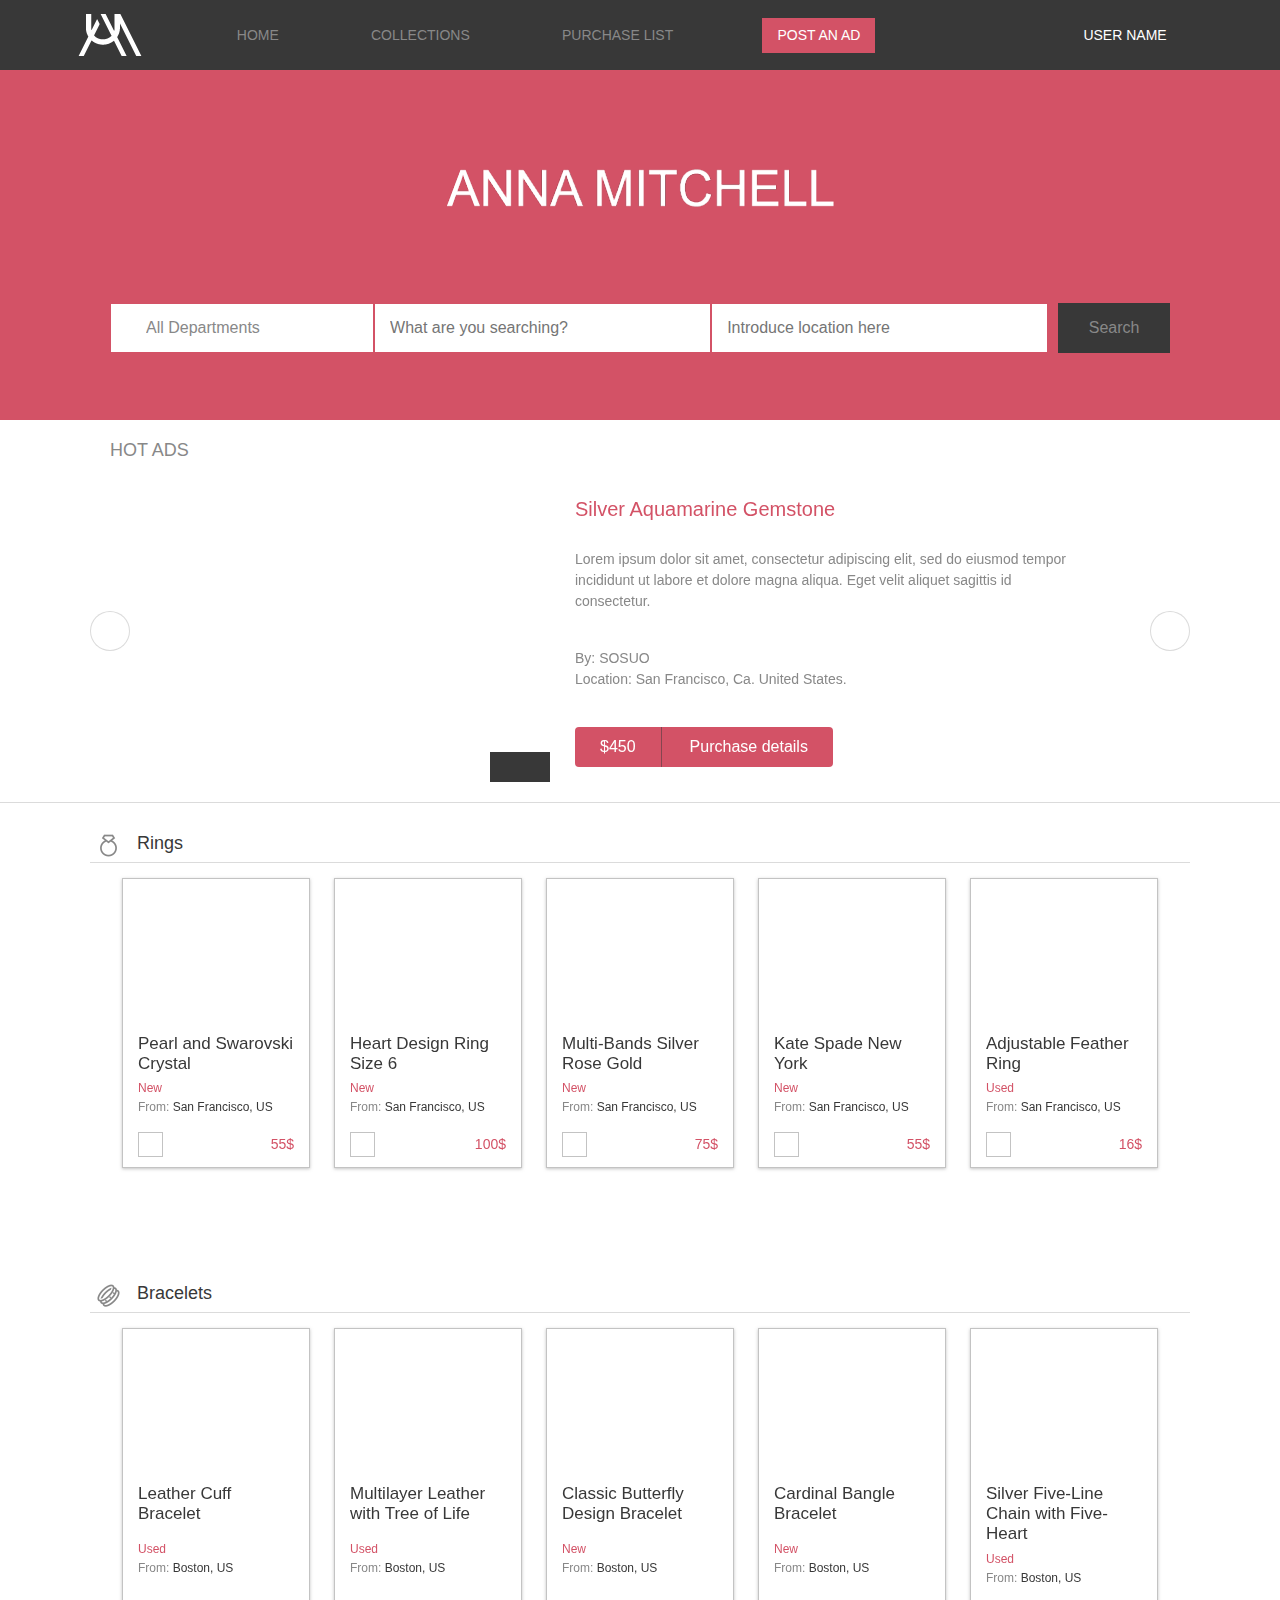
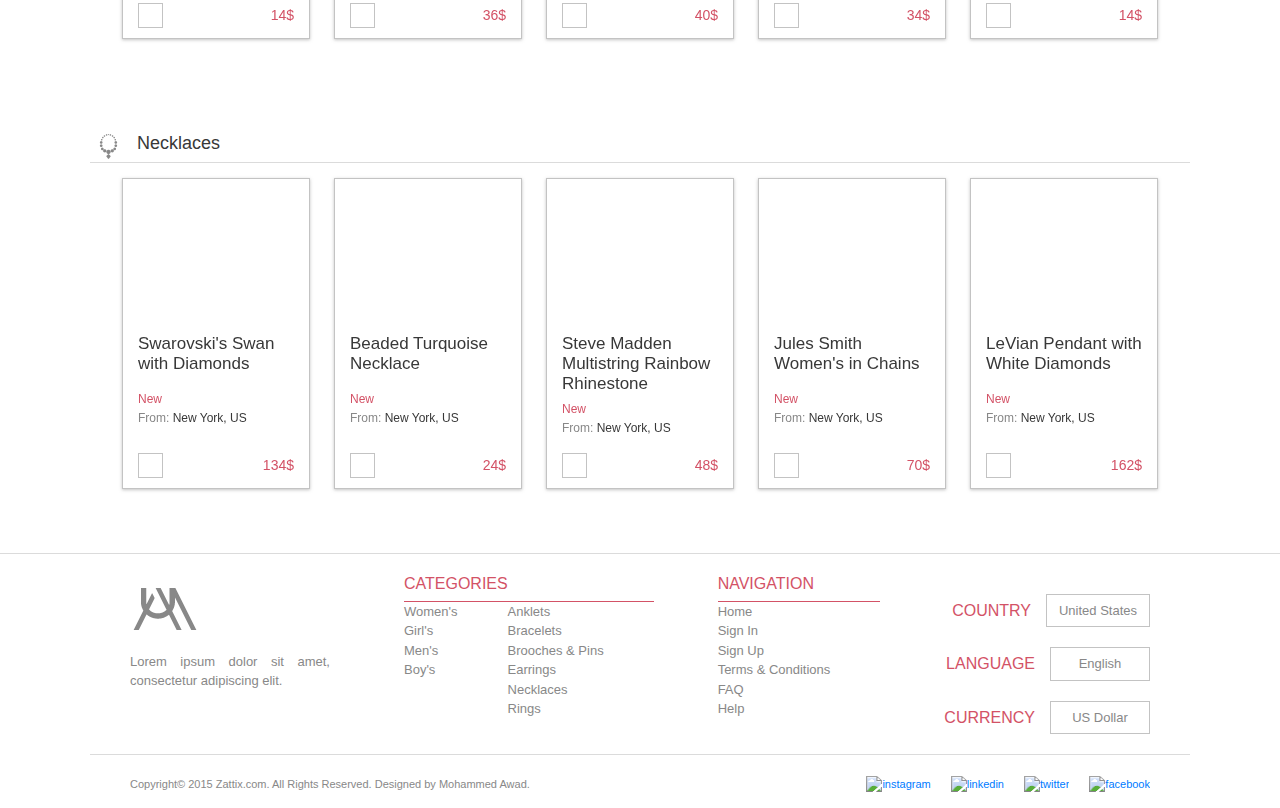
==== commit e393dfbc: "Merge pull request #5 from RossielCS/RossielCS-patch-1" ====
--- a/index.html
+++ b/index.html
@@ -311,7 +311,7 @@
                     </div>
                     <div class="product-info-part2">
                       <a href="#">
-                        <h5 class="color03">White Gold Aquamarine Diamond</h5>
+                        <h5 class="color03">Heart Design Ring Size 6</h5>
                       </a>
 
                       <div>
@@ -334,7 +334,7 @@
                     </div>
                     <div class="product-info-part2">
                       <a href="#">
-                        <h5 class="color03">Houston Diamond District</h5>
+                        <h5 class="color03">Multi-Bands Silver Rose Gold</h5>
                       </a>
 
                       <div>
@@ -946,77 +946,97 @@
                   </div>
                   
                   <div class="bg-color00 product-part2">
-                    <img class="product-img-part2"
-                      src="https://images-na.ssl-images-amazon.com/images/I/711O3Cc5GnL._AC_UY395_.jpg" alt="blue sapphire bracelet">
-                    <div class="product-info-part2">
-                      <a href="#">
-                        <h5 class="color03">Blue Sapphire Bracelet</h5>
-                      </a>
-                      <span class="color01 p-info-usednew">New</span>
-                      <p class="color02 f-family-helvetica-l">From: <span class="color03">Florida, US</span></p>
-                      <div class="product-more-details">
-                        <button class="color02 more-info-button" type="button">
-                          <i class="fas fa-plus"></i>
-                        </button>                        
-
-                        <span class="color01">10$</span>                        
-                      </div>
-                    </div>
-                  </div>
-
-                  <div class="bg-color00 product-part2">
-                    <img class="product-img-part2"
-                      src="https://images-na.ssl-images-amazon.com/images/I/711O3Cc5GnL._AC_UY395_.jpg" alt="blue sapphire bracelet">
-                    <div class="product-info-part2">
-                      <a href="#">
-                        <h5 class="color03">Blue Sapphire Bracelet</h5>
-                      </a>
-                      <span class="color01 p-info-usednew">New</span>
-                      <p class="color02 f-family-helvetica-l">From: <span class="color03">Florida, US</span></p>
-                      <div class="product-more-details">
-                        <button class="color02 more-info-button" type="button">
-                          <i class="fas fa-plus"></i>
-                        </button>                        
-
-                        <span class="color01">10$</span>                        
-                      </div>
-                    </div>
-                  </div>
-
-                  <div class="bg-color00 product-part2">
-                    <img class="product-img-part2"
-                      src="https://images-na.ssl-images-amazon.com/images/I/711O3Cc5GnL._AC_UY395_.jpg" alt="blue sapphire bracelet">
-                    <div class="product-info-part2">
-                      <a href="#">
-                        <h5 class="color03">Blue Sapphire Bracelet</h5>
-                      </a>
-                      <span class="color01 p-info-usednew">New</span>
-                      <p class="color02 f-family-helvetica-l">From: <span class="color03">Florida, US</span></p>
-                      <div class="product-more-details">
-                        <button class="color02 more-info-button" type="button">
-                          <i class="fas fa-plus"></i>
-                        </button>                        
-
-                        <span class="color01">10$</span>                        
-                      </div>
-                    </div>
-                  </div>
-
-                  <div class="bg-color00 product-part2">
-                    <img class="product-img-part2"
-                      src="https://images-na.ssl-images-amazon.com/images/I/711O3Cc5GnL._AC_UY395_.jpg" alt="blue sapphire bracelet">
-                    <div class="product-info-part2">
-                      <a href="#">
-                        <h5 class="color03">Blue Sapphire Bracelet</h5>
-                      </a>
-                      <span class="color01 p-info-usednew">New</span>
-                      <p class="color02 f-family-helvetica-l">From: <span class="color03">Florida, US</span></p>
-                      <div class="product-more-details">
-                        <button class="color02 more-info-button" type="button">
-                          <i class="fas fa-plus"></i>
-                        </button>                        
-
-                        <span class="color01">10$</span>                        
+                    <div class="product-img-part2" id="row3-3-2">
+                    </div>
+                
+                    <div class="product-info-part2">
+                      <a href="#">
+                        <h5 class="color03">Green Jade Bracelet in Gold</h5>
+                      </a>
+
+                      <div>
+                        <span class="color01 p-info-usednew">New</span>
+                        <p class="color02 f-family-helvetica-l">From: <span class="color03">Florida, US</span></p>
+                      </div>
+                      
+                      <div class="product-more-details">
+                        <button class="color02 more-info-button" type="button">
+                          <i class="fas fa-plus"></i>
+                        </button>                        
+
+                        <span class="color01">99$</span>                        
+                      </div>
+                    </div>
+                  </div>
+
+                  <div class="bg-color00 product-part2">
+                    <div class="product-img-part2" id="row3-3-3">
+                    </div>
+                
+                    <div class="product-info-part2">
+                      <a href="#">
+                        <h5 class="color03">Sterling Silver Marcasite Bangle</h5>
+                      </a>
+
+                      <div>
+                        <span class="color01 p-info-usednew">New</span>
+                        <p class="color02 f-family-helvetica-l">From: <span class="color03">Florida, US</span></p>
+                      </div>
+                      
+                      <div class="product-more-details">
+                        <button class="color02 more-info-button" type="button">
+                          <i class="fas fa-plus"></i>
+                        </button>                        
+
+                        <span class="color01">176$</span>                        
+                      </div>
+                    </div>
+                  </div>
+
+                  <div class="bg-color00 product-part2">
+                    <div class="product-img-part2" id="row3-3-4">
+                    </div>
+                
+                    <div class="product-info-part2">
+                      <a href="#">
+                        <h5 class="color03">Silver Blue Lapis, Red Coral and Turquoise Gemstones</h5>
+                      </a>
+
+                      <div>
+                        <span class="color01 p-info-usednew">New</span>
+                        <p class="color02 f-family-helvetica-l">From: <span class="color03">Florida, US</span></p>
+                      </div>
+                      
+                      <div class="product-more-details">
+                        <button class="color02 more-info-button" type="button">
+                          <i class="fas fa-plus"></i>
+                        </button>                        
+
+                        <span class="color01">142$</span>                        
+                      </div>
+                    </div>
+                  </div>
+
+                  <div class="bg-color00 product-part2">
+                    <div class="product-img-part2" id="row3-3-5">
+                    </div>
+                
+                    <div class="product-info-part2">
+                      <a href="#">
+                        <h5 class="color03">Women's Heart Tri-Tone Stainless Steel</h5>
+                      </a>
+
+                      <div>
+                        <span class="color01 p-info-usednew">New</span>
+                        <p class="color02 f-family-helvetica-l">From: <span class="color03">Florida, US</span></p>
+                      </div>
+                      
+                      <div class="product-more-details">
+                        <button class="color02 more-info-button" type="button">
+                          <i class="fas fa-plus"></i>
+                        </button>                        
+
+                        <span class="color01">58$</span>                        
                       </div>
                     </div>
                   </div>
@@ -1041,99 +1061,126 @@
         
           <div id="main-part4" class="carousel slide" data-ride="carousel" data-interval="0">
             <div class="carousel-inner c-inner-part2">
+
               <div class="carousel-item active">
                 <div class="row row-part2">
-                  <div class="bg-color00 product-part2">
-                    <img class="product-img-part2"
-                      src="https://images-na.ssl-images-amazon.com/images/I/61VHUYYGnlL._AC_UY395_.jpg" alt="birthstone heart necklace">
-                    <div class="product-info-part2">
-                      <a href="#">
-                        <h5 class="color03">Birthstone Heart Necklace</h5>
-                      </a>
-                      <span class="color01 p-info-usednew">New</span>
-                      <p class="color02 f-family-helvetica-l">From: <span class="color03">New York, US</span></p>
-                      <div class="product-more-details">
-                        <button class="color02 more-info-button" type="button">
-                          <i class="fas fa-plus"></i>
-                        </button>                        
-
-                        <span class="color01">49$</span>                        
-                      </div>
-                    </div>
-                  </div>
-
-                  <div class="bg-color00 product-part2">
-                    <img class="product-img-part2"
-                      src="https://images-na.ssl-images-amazon.com/images/I/61VHUYYGnlL._AC_UY395_.jpg" alt="birthstone heart necklace">
-                    <div class="product-info-part2">
-                      <a href="#">
-                        <h5 class="color03">Birthstone Heart Necklace</h5>
-                      </a>
-                      <span class="color01 p-info-usednew">New</span>
-                      <p class="color02 f-family-helvetica-l">From: <span class="color03">New York, US</span></p>
-                      <div class="product-more-details">
-                        <button class="color02 more-info-button" type="button">
-                          <i class="fas fa-plus"></i>
-                        </button>                        
-
-                        <span class="color01">49$</span>                        
-                      </div>
-                    </div>
-                  </div>
-
-                  <div class="bg-color00 product-part2">
-                    <img class="product-img-part2"
-                      src="https://images-na.ssl-images-amazon.com/images/I/61VHUYYGnlL._AC_UY395_.jpg" alt="birthstone heart necklace">
-                    <div class="product-info-part2">
-                      <a href="#">
-                        <h5 class="color03">Birthstone Heart Necklace</h5>
-                      </a>
-                      <span class="color01 p-info-usednew">New</span>
-                      <p class="color02 f-family-helvetica-l">From: <span class="color03">New York, US</span></p>
-                      <div class="product-more-details">
-                        <button class="color02 more-info-button" type="button">
-                          <i class="fas fa-plus"></i>
-                        </button>                        
-
-                        <span class="color01">49$</span>                        
-                      </div>
-                    </div>
-                  </div>
-
-                  <div class="bg-color00 product-part2">
-                    <img class="product-img-part2"
-                      src="https://images-na.ssl-images-amazon.com/images/I/61VHUYYGnlL._AC_UY395_.jpg" alt="birthstone heart necklace">
-                    <div class="product-info-part2">
-                      <a href="#">
-                        <h5 class="color03">Birthstone Heart Necklace</h5>
-                      </a>
-                      <span class="color01 p-info-usednew">New</span>
-                      <p class="color02 f-family-helvetica-l">From: <span class="color03">New York, US</span></p>
-                      <div class="product-more-details">
-                        <button class="color02 more-info-button" type="button">
-                          <i class="fas fa-plus"></i>
-                        </button>                        
-
-                        <span class="color01">49$</span>                        
-                      </div>
-                    </div>
-                  </div>
-
-                  <div class="bg-color00 product-part2">
-                    <img class="product-img-part2"
-                      src="https://images-na.ssl-images-amazon.com/images/I/61VHUYYGnlL._AC_UY395_.jpg" alt="birthstone heart necklace">
-                    <div class="product-info-part2">
-                      <a href="#">
-                        <h5 class="color03">Birthstone Heart Necklace</h5>
-                      </a>
-                      <span class="color01 p-info-usednew">New</span>
-                      <p class="color02 f-family-helvetica-l">From: <span class="color03">New York, US</span></p>
-                      <div class="product-more-details">
-                        <button class="color02 more-info-button" type="button">
-                          <i class="fas fa-plus"></i>
-                        </button>                        
-
-                        <span class="color01">49$</span>                        
+
+                  <div class="bg-color00 product-part2">
+                    <div class="product-img-part2" id="row4-1-1">
+                    </div>
+
+                    <div class="product-info-part2">
+                      <a href="#">
+                        <h5 class="color03">Swarovski's Swan with Diamonds</h5>
+                      </a>
+
+                      <div>
+                        <span class="color01 p-info-usednew">New</span>
+                        <p class="color02 f-family-helvetica-l">From: <span class="color03">New York, US</span></p>
+                      </div>
+                      
+                      <div class="product-more-details">
+                        <button class="color02 more-info-button" type="button">
+                          <i class="fas fa-plus"></i>
+                        </button>                        
+
+                        <span class="color01">134$</span>                        
+                      </div>
+                    </div>
+                  </div>
+
+                  <div class="bg-color00 product-part2">
+                    <div class="product-img-part2" id="row4-1-2">
+                    </div>
+
+                    <div class="product-info-part2">
+                      <a href="#">
+                        <h5 class="color03">Beaded Turquoise Necklace</h5>
+                      </a>
+
+                      <div>
+                        <span class="color01 p-info-usednew">New</span>
+                        <p class="color02 f-family-helvetica-l">From: <span class="color03">New York, US</span></p>
+                      </div>
+                      
+                      <div class="product-more-details">
+                        <button class="color02 more-info-button" type="button">
+                          <i class="fas fa-plus"></i>
+                        </button>                        
+
+                        <span class="color01">24$</span>                        
+                      </div>
+                    </div>
+                  </div>
+
+                  <div class="bg-color00 product-part2">
+                    <div class="product-img-part2" id="row4-1-3">
+                    </div>
+
+                    <div class="product-info-part2">
+                      <a href="#">
+                        <h5 class="color03">Steve Madden Multistring Rainbow Rhinestone</h5>
+                      </a>
+
+                      <div>
+                        <span class="color01 p-info-usednew">New</span>
+                        <p class="color02 f-family-helvetica-l">From: <span class="color03">New York, US</span></p>
+                      </div>
+                      
+                      <div class="product-more-details">
+                        <button class="color02 more-info-button" type="button">
+                          <i class="fas fa-plus"></i>
+                        </button>                        
+
+                        <span class="color01">48$</span>                        
+                      </div>
+                    </div>
+                  </div>
+
+                  <div class="bg-color00 product-part2">
+                    <div class="product-img-part2" id="row4-1-4">
+                    </div>
+
+                    <div class="product-info-part2">
+                      <a href="#">
+                        <h5 class="color03">Jules Smith Women's in Chains</h5>
+                      </a>
+
+                      <div>
+                        <span class="color01 p-info-usednew">New</span>
+                        <p class="color02 f-family-helvetica-l">From: <span class="color03">New York, US</span></p>
+                      </div>
+                      
+                      <div class="product-more-details">
+                        <button class="color02 more-info-button" type="button">
+                          <i class="fas fa-plus"></i>
+                        </button>                        
+
+                        <span class="color01">70$</span>                        
+                      </div>
+                    </div>
+                  </div>
+
+                  <div class="bg-color00 product-part2">
+                    <div class="product-img-part2" id="row4-1-5">
+                    </div>
+
+                    <div class="product-info-part2">
+                      <a href="#">
+                        <h5 class="color03">LeVian Pendant with White Diamonds</h5>
+                      </a>
+
+                      <div>
+                        <span class="color01 p-info-usednew">New</span>
+                        <p class="color02 f-family-helvetica-l">From: <span class="color03">New York, US</span></p>
+                      </div>
+                      
+                      <div class="product-more-details">
+                        <button class="color02 more-info-button" type="button">
+                          <i class="fas fa-plus"></i>
+                        </button>                        
+
+                        <span class="color01">162$</span>                        
                       </div>
                     </div>
                   </div>
@@ -1142,15 +1189,21 @@
         
               <div class="carousel-item">
                 <div class="row row-part2">
-                  <div class="bg-color00 product-part2">
-                    <img class="product-img-part2"
-                      src="https://images-na.ssl-images-amazon.com/images/I/81H8JOVlCxL._AC_UY395_.jpg" alt="phoenix nirvana">
+
+                  <div class="bg-color00 product-part2">
+                    <div class="product-img-part2" id="row4-2-1">
+                    </div>
+
                     <div class="product-info-part2">
                       <a href="#">
                         <h5 class="color03">Phoenix Nirvana</h5>
                       </a>
-                      <span class="color01 p-info-usednew">New</span>
-                      <p class="color02 f-family-helvetica-l">From: <span class="color03">Los Angeles, US</span></p>
+
+                      <div>
+                        <span class="color01 p-info-usednew">New</span>
+                        <p class="color02 f-family-helvetica-l">From: <span class="color03">New York, US</span></p>
+                      </div>
+                      
                       <div class="product-more-details">
                         <button class="color02 more-info-button" type="button">
                           <i class="fas fa-plus"></i>
@@ -1160,79 +1213,99 @@
                       </div>
                     </div>
                   </div>
-
-                  <div class="bg-color00 product-part2">
-                    <img class="product-img-part2"
-                      src="https://images-na.ssl-images-amazon.com/images/I/81H8JOVlCxL._AC_UY395_.jpg" alt="phoenix nirvana">
-                    <div class="product-info-part2">
-                      <a href="#">
-                        <h5 class="color03">Phoenix Nirvana</h5>
-                      </a>
-                      <span class="color01 p-info-usednew">New</span>
-                      <p class="color02 f-family-helvetica-l">From: <span class="color03">Los Angeles, US</span></p>
-                      <div class="product-more-details">
-                        <button class="color02 more-info-button" type="button">
-                          <i class="fas fa-plus"></i>
-                        </button>                        
-
-                        <span class="color01">28$</span>                        
-                      </div>
-                    </div>
-                  </div>
-
-                  <div class="bg-color00 product-part2">
-                    <img class="product-img-part2"
-                      src="https://images-na.ssl-images-amazon.com/images/I/81H8JOVlCxL._AC_UY395_.jpg" alt="phoenix nirvana">
-                    <div class="product-info-part2">
-                      <a href="#">
-                        <h5 class="color03">Phoenix Nirvana</h5>
-                      </a>
-                      <span class="color01 p-info-usednew">New</span>
-                      <p class="color02 f-family-helvetica-l">From: <span class="color03">Los Angeles, US</span></p>
-                      <div class="product-more-details">
-                        <button class="color02 more-info-button" type="button">
-                          <i class="fas fa-plus"></i>
-                        </button>                        
-
-                        <span class="color01">28$</span>                        
-                      </div>
-                    </div>
-                  </div>
-
-                  <div class="bg-color00 product-part2">
-                    <img class="product-img-part2"
-                      src="https://images-na.ssl-images-amazon.com/images/I/81H8JOVlCxL._AC_UY395_.jpg" alt="phoenix nirvana">
-                    <div class="product-info-part2">
-                      <a href="#">
-                        <h5 class="color03">Phoenix Nirvana</h5>
-                      </a>
-                      <span class="color01 p-info-usednew">New</span>
-                      <p class="color02 f-family-helvetica-l">From: <span class="color03">Los Angeles, US</span></p>
-                      <div class="product-more-details">
-                        <button class="color02 more-info-button" type="button">
-                          <i class="fas fa-plus"></i>
-                        </button>                        
-
-                        <span class="color01">28$</span>                        
-                      </div>
-                    </div>
-                  </div>
-
-                  <div class="bg-color00 product-part2">
-                    <img class="product-img-part2"
-                      src="https://images-na.ssl-images-amazon.com/images/I/81H8JOVlCxL._AC_UY395_.jpg" alt="phoenix nirvana">
-                    <div class="product-info-part2">
-                      <a href="#">
-                        <h5 class="color03">Phoenix Nirvana</h5>
-                      </a>
-                      <span class="color01 p-info-usednew">New</span>
-                      <p class="color02 f-family-helvetica-l">From: <span class="color03">Los Angeles, US</span></p>
-                      <div class="product-more-details">
-                        <button class="color02 more-info-button" type="button">
-                          <i class="fas fa-plus"></i>
-                        </button>                        
-
-                        <span class="color01">28$</span>                        
+                  
+                  <div class="bg-color00 product-part2">
+                    <div class="product-img-part2" id="row4-2-2">
+                    </div>
+
+                    <div class="product-info-part2">
+                      <a href="#">
+                        <h5 class="color03">Silver Tone Rhinestone Floral Collar</h5>
+                      </a>
+
+                      <div>
+                        <span class="color01 p-info-usednew">New</span>
+                        <p class="color02 f-family-helvetica-l">From: <span class="color03">New York, US</span></p>
+                      </div>
+                      
+                      <div class="product-more-details">
+                        <button class="color02 more-info-button" type="button">
+                          <i class="fas fa-plus"></i>
+                        </button>                        
+
+                        <span class="color01">35$</span>                        
+                      </div>
+                    </div>
+                  </div>
+
+                  <div class="bg-color00 product-part2">
+                    <div class="product-img-part2" id="row4-2-3">
+                    </div>
+
+                    <div class="product-info-part2">
+                      <a href="#">
+                        <h5 class="color03">Rhinestone Lucky Charm</h5>
+                      </a>
+
+                      <div>
+                        <span class="color01 p-info-usednew">New</span>
+                        <p class="color02 f-family-helvetica-l">From: <span class="color03">New York, US</span></p>
+                      </div>
+                      
+                      <div class="product-more-details">
+                        <button class="color02 more-info-button" type="button">
+                          <i class="fas fa-plus"></i>
+                        </button>                        
+
+                        <span class="color01">32$</span>                        
+                      </div>
+                    </div>
+                  </div>
+
+                  <div class="bg-color00 product-part2">
+                    <div class="product-img-part2" id="row4-2-4">
+                    </div>
+
+                    <div class="product-info-part2">
+                      <a href="#">
+                        <h5 class="color03">Multi-Strand Faux-Pearl</h5>
+                      </a>
+
+                      <div>
+                        <span class="color01 p-info-usednew">New</span>
+                        <p class="color02 f-family-helvetica-l">From: <span class="color03">New York, US</span></p>
+                      </div>
+                      
+                      <div class="product-more-details">
+                        <button class="color02 more-info-button" type="button">
+                          <i class="fas fa-plus"></i>
+                        </button>                        
+
+                        <span class="color01">170$</span>                        
+                      </div>
+                    </div>
+                  </div>
+
+                  <div class="bg-color00 product-part2">
+                    <div class="product-img-part2" id="row4-2-5">
+                    </div>
+
+                    <div class="product-info-part2">
+                      <a href="#">
+                        <h5 class="color03">Pearl & Diamond</h5>
+                      </a>
+
+                      <div>
+                        <span class="color01 p-info-usednew">New</span>
+                        <p class="color02 f-family-helvetica-l">From: <span class="color03">New York, US</span></p>
+                      </div>
+                      
+                      <div class="product-more-details">
+                        <button class="color02 more-info-button" type="button">
+                          <i class="fas fa-plus"></i>
+                        </button>                        
+
+                        <span class="color01">106$</span>                        
                       </div>
                     </div>
                   </div>
@@ -1241,15 +1314,21 @@
 
               <div class="carousel-item">
                 <div class="row row-part2">
-                  <div class="bg-color00 product-part2">
-                    <img class="product-img-part2"
-                      src="https://images-na.ssl-images-amazon.com/images/I/71h-PZmddHL._AC_UX679_.jpg" alt="bohemian style turquoise">
-                    <div class="product-info-part2">
-                      <a href="#">
-                        <h5 class="color03">Bohemian Style Turquoise</h5>
-                      </a>
-                      <span class="color01 p-info-usednew">Used</span>
-                      <p class="color02 f-family-helvetica-l">From: <span class="color03">Boston, US</span></p>
+                  
+                  <div class="bg-color00 product-part2">
+                    <div class="product-img-part2" id="row4-3-1">
+                    </div>
+
+                    <div class="product-info-part2">
+                      <a href="#">
+                        <h5 class="color03">Tree of Life Locket Pendant with Birthstones</h5>
+                      </a>
+
+                      <div>
+                        <span class="color01 p-info-usednew">New</span>
+                        <p class="color02 f-family-helvetica-l">From: <span class="color03">New York, US</span></p>
+                      </div>
+                      
                       <div class="product-more-details">
                         <button class="color02 more-info-button" type="button">
                           <i class="fas fa-plus"></i>
@@ -1261,77 +1340,97 @@
                   </div>
 
                   <div class="bg-color00 product-part2">
-                    <img class="product-img-part2"
-                      src="https://images-na.ssl-images-amazon.com/images/I/71h-PZmddHL._AC_UX679_.jpg" alt="bohemian style turquoise">
-                    <div class="product-info-part2">
-                      <a href="#">
-                        <h5 class="color03">Bohemian Style Turquoise</h5>
-                      </a>
-                      <span class="color01 p-info-usednew">Used</span>
-                      <p class="color02 f-family-helvetica-l">From: <span class="color03">Boston, US</span></p>
-                      <div class="product-more-details">
-                        <button class="color02 more-info-button" type="button">
-                          <i class="fas fa-plus"></i>
-                        </button>                        
-
-                        <span class="color01">6$</span>                        
-                      </div>
-                    </div>
-                  </div>
-
-                  <div class="bg-color00 product-part2">
-                    <img class="product-img-part2"
-                      src="https://images-na.ssl-images-amazon.com/images/I/71h-PZmddHL._AC_UX679_.jpg" alt="bohemian style turquoise">
-                    <div class="product-info-part2">
-                      <a href="#">
-                        <h5 class="color03">Bohemian Style Turquoise</h5>
-                      </a>
-                      <span class="color01 p-info-usednew">Used</span>
-                      <p class="color02 f-family-helvetica-l">From: <span class="color03">Boston, US</span></p>
-                      <div class="product-more-details">
-                        <button class="color02 more-info-button" type="button">
-                          <i class="fas fa-plus"></i>
-                        </button>                        
-
-                        <span class="color01">6$</span>                        
-                      </div>
-                    </div>
-                  </div>
-
-                  <div class="bg-color00 product-part2">
-                    <img class="product-img-part2"
-                      src="https://images-na.ssl-images-amazon.com/images/I/71h-PZmddHL._AC_UX679_.jpg" alt="bohemian style turquoise">
-                    <div class="product-info-part2">
-                      <a href="#">
-                        <h5 class="color03">Bohemian Style Turquoise</h5>
-                      </a>
-                      <span class="color01 p-info-usednew">Used</span>
-                      <p class="color02 f-family-helvetica-l">From: <span class="color03">Boston, US</span></p>
-                      <div class="product-more-details">
-                        <button class="color02 more-info-button" type="button">
-                          <i class="fas fa-plus"></i>
-                        </button>                        
-
-                        <span class="color01">6$</span>                        
-                      </div>
-                    </div>
-                  </div>
-
-                  <div class="bg-color00 product-part2">
-                    <img class="product-img-part2"
-                      src="https://images-na.ssl-images-amazon.com/images/I/71h-PZmddHL._AC_UX679_.jpg" alt="bohemian style turquoise">
-                    <div class="product-info-part2">
-                      <a href="#">
-                        <h5 class="color03">Bohemian Style Turquoise</h5>
-                      </a>
-                      <span class="color01 p-info-usednew">Used</span>
-                      <p class="color02 f-family-helvetica-l">From: <span class="color03">Boston, US</span></p>
-                      <div class="product-more-details">
-                        <button class="color02 more-info-button" type="button">
-                          <i class="fas fa-plus"></i>
-                        </button>                        
-
-                        <span class="color01">6$</span>                        
+                    <div class="product-img-part2" id="row4-3-2">
+                    </div>
+
+                    <div class="product-info-part2">
+                      <a href="#">
+                        <h5 class="color03">Rose Gold Flower with Swarovski Crystals</h5>
+                      </a>
+
+                      <div>
+                        <span class="color01 p-info-usednew">New</span>
+                        <p class="color02 f-family-helvetica-l">From: <span class="color03">New York, US</span></p>
+                      </div>
+                      
+                      <div class="product-more-details">
+                        <button class="color02 more-info-button" type="button">
+                          <i class="fas fa-plus"></i>
+                        </button>                        
+
+                        <span class="color01">46$</span>                        
+                      </div>
+                    </div>
+                  </div>
+
+                  <div class="bg-color00 product-part2">
+                    <div class="product-img-part2" id="row4-3-3">
+                    </div>
+
+                    <div class="product-info-part2">
+                      <a href="#">
+                        <h5 class="color03">Classic Black Pearl</h5>
+                      </a>
+
+                      <div>
+                        <span class="color01 p-info-usednew">New</span>
+                        <p class="color02 f-family-helvetica-l">From: <span class="color03">New York, US</span></p>
+                      </div>
+                      
+                      <div class="product-more-details">
+                        <button class="color02 more-info-button" type="button">
+                          <i class="fas fa-plus"></i>
+                        </button>                        
+
+                        <span class="color01">120$</span>                        
+                      </div>
+                    </div>
+                  </div>
+
+                  <div class="bg-color00 product-part2">
+                    <div class="product-img-part2" id="row4-3-4">
+                    </div>
+
+                    <div class="product-info-part2">
+                      <a href="#">
+                        <h5 class="color03">Classic Black and Gold with Butterfly Pendant</h5>
+                      </a>
+
+                      <div>
+                        <span class="color01 p-info-usednew">New</span>
+                        <p class="color02 f-family-helvetica-l">From: <span class="color03">New York, US</span></p>
+                      </div>
+                      
+                      <div class="product-more-details">
+                        <button class="color02 more-info-button" type="button">
+                          <i class="fas fa-plus"></i>
+                        </button>                        
+
+                        <span class="color01">120$</span>                        
+                      </div>
+                    </div>
+                  </div>
+
+                  <div class="bg-color00 product-part2">
+                    <div class="product-img-part2" id="row4-3-5">
+                    </div>
+
+                    <div class="product-info-part2">
+                      <a href="#">
+                        <h5 class="color03">Coin Necklace 18k Gold Plated</h5>
+                      </a>
+
+                      <div>
+                        <span class="color01 p-info-usednew">New</span>
+                        <p class="color02 f-family-helvetica-l">From: <span class="color03">New York, US</span></p>
+                      </div>
+                      
+                      <div class="product-more-details">
+                        <button class="color02 more-info-button" type="button">
+                          <i class="fas fa-plus"></i>
+                        </button>                        
+
+                        <span class="color01">12$</span>                        
                       </div>
                     </div>
                   </div>
--- a/css/style.css
+++ b/css/style.css
@@ -445,7 +445,7 @@
 }
 
 .part2 {
-  height: 400px;
+  height: 450px;
   position: relative;
   grid-column: 2 / 3;
   margin: auto;
@@ -480,7 +480,7 @@
 }
 
 .product-part2 {
-  max-width: 200px;
+  flex-basis: 20%;
   padding: 0;
   margin: 5px 12px;
   display: flex;
@@ -490,11 +490,12 @@
 }
 
 .product-img-part2 {
-  width: 100%;
-  height: 150px;
+  position: relative;
+  height: 0;
+  padding-top: 75%;
   background-repeat: no-repeat;
   background-size: cover;
-  background-position: 50% 5%;
+  background-position: 50% 50%;
 }
 
 .product-info-part2 {
@@ -568,11 +569,11 @@
 }
 
 #row2-1-2 {
-  background-image: url("https://images-na.ssl-images-amazon.com/images/I/614g75-3t6L._AC_UY395_.jpg");
+  background-image: url("https://images-na.ssl-images-amazon.com/images/I/71HWZzwN1-L._AC_SY450_.jpg");
 }
 
 #row2-1-3 {
-  background-image: url("https://images-na.ssl-images-amazon.com/images/I/61H%2BlBt4SnL._AC_UY395_.jpg");
+  background-image: url("https://images-na.ssl-images-amazon.com/images/I/61OUmiAou7L._AC_UX395_.jpg");
 }
 
 #row2-1-4 {
@@ -665,6 +666,82 @@
 
 #row3-3-1 {
   background-image: url("https://images-na.ssl-images-amazon.com/images/I/711O3Cc5GnL._AC_UY395_.jpg");
+}
+
+#row3-3-2 {
+  background-image: url("https://images-na.ssl-images-amazon.com/images/I/71iDX28vwWL._AC_UY395_.jpg");
+}
+
+#row3-3-3 {
+  background-image: url("https://images-na.ssl-images-amazon.com/images/I/71Vl2Si1H9L._AC_UY395_.jpg");
+}
+
+#row3-3-4 {
+  background-image: url("https://images-na.ssl-images-amazon.com/images/I/710GI0XfmzL._AC_UY395_.jpg");
+}
+
+#row3-3-5 {
+  background-image: url("https://images-na.ssl-images-amazon.com/images/I/815ao7gH3qL._AC_UY395_.jpg");
+}
+
+#row4-1-1 {
+  background-image: url("https://images-na.ssl-images-amazon.com/images/I/61PchpKXUFL._AC_UY395_.jpg");
+}
+
+#row4-1-2 {
+  background-image: url("https://images-na.ssl-images-amazon.com/images/I/71PW4KVpqBL._AC_UX395_.jpg");
+}
+
+#row4-1-3 {
+  background-image: url("https://images-na.ssl-images-amazon.com/images/I/81bEe5LrzbL._AC_UX395_.jpg");
+}
+
+#row4-1-4 {
+  background-image: url("https://images-na.ssl-images-amazon.com/images/I/61Qr%2BQtGdYL._AC_UY500_.jpg");
+}
+
+#row4-1-5 {
+  background-image: url("https://images-na.ssl-images-amazon.com/images/I/714WVDxHm7L._AC_UX395_.jpg");
+}
+
+#row4-2-1 {
+  background-image: url("https://images-na.ssl-images-amazon.com/images/I/81H8JOVlCxL._AC_UY395_.jpg");
+}
+
+#row4-2-2 {
+  background-image: url("https://images-na.ssl-images-amazon.com/images/I/81FmGAStXvL._AC_UY395_.jpg");
+}
+
+#row4-2-3 {
+  background-image: url("https://images-na.ssl-images-amazon.com/images/I/81I0FXqAuWL._AC_UY395_.jpg");
+}
+
+#row4-2-4 {
+  background-image: url("https://images-na.ssl-images-amazon.com/images/I/81tkZG%2BgjIL._AC_UY395_.jpg");
+}
+
+#row4-2-5 {
+  background-image: url("https://images-na.ssl-images-amazon.com/images/I/610Kx3dg3rL._AC_UX569_.jpg");
+}
+
+#row4-3-1 {
+  background-image: url("https://images-na.ssl-images-amazon.com/images/I/71rCeYP5qCL._AC_UY395_.jpg");
+}
+
+#row4-3-2 {
+  background-image: url("https://images-na.ssl-images-amazon.com/images/I/61aqfs03eKL._AC_UX522_.jpg");
+}
+
+#row4-3-3 {
+  background-image: url("https://images-na.ssl-images-amazon.com/images/I/815eN9ohD8L._AC_UY395_.jpg");
+}
+
+#row4-3-4 {
+  background-image: url("https://images-na.ssl-images-amazon.com/images/I/710m7C5%2BfRL._AC_UY395_.jpg");
+}
+
+#row4-3-5 {
+  background-image: url("https://images-na.ssl-images-amazon.com/images/I/61yWPOFetsL._AC_UY395_.jpg");
 }
 
 /* MAIN PART 2 */
--- a/css/media-query.css
+++ b/css/media-query.css
@@ -10,6 +10,10 @@
 
   .row-part2 {
     flex-wrap: wrap;
+  }
+
+  .product-part2 {
+    flex-basis: 30%;
   }
 
   .business-info-footer {
@@ -175,6 +179,10 @@
     display: none;
   }
 
+  .product-part2 {
+    flex-basis: 40%;
+  }
+
   .footer01 > * {
     font-size: 12px;
   }
